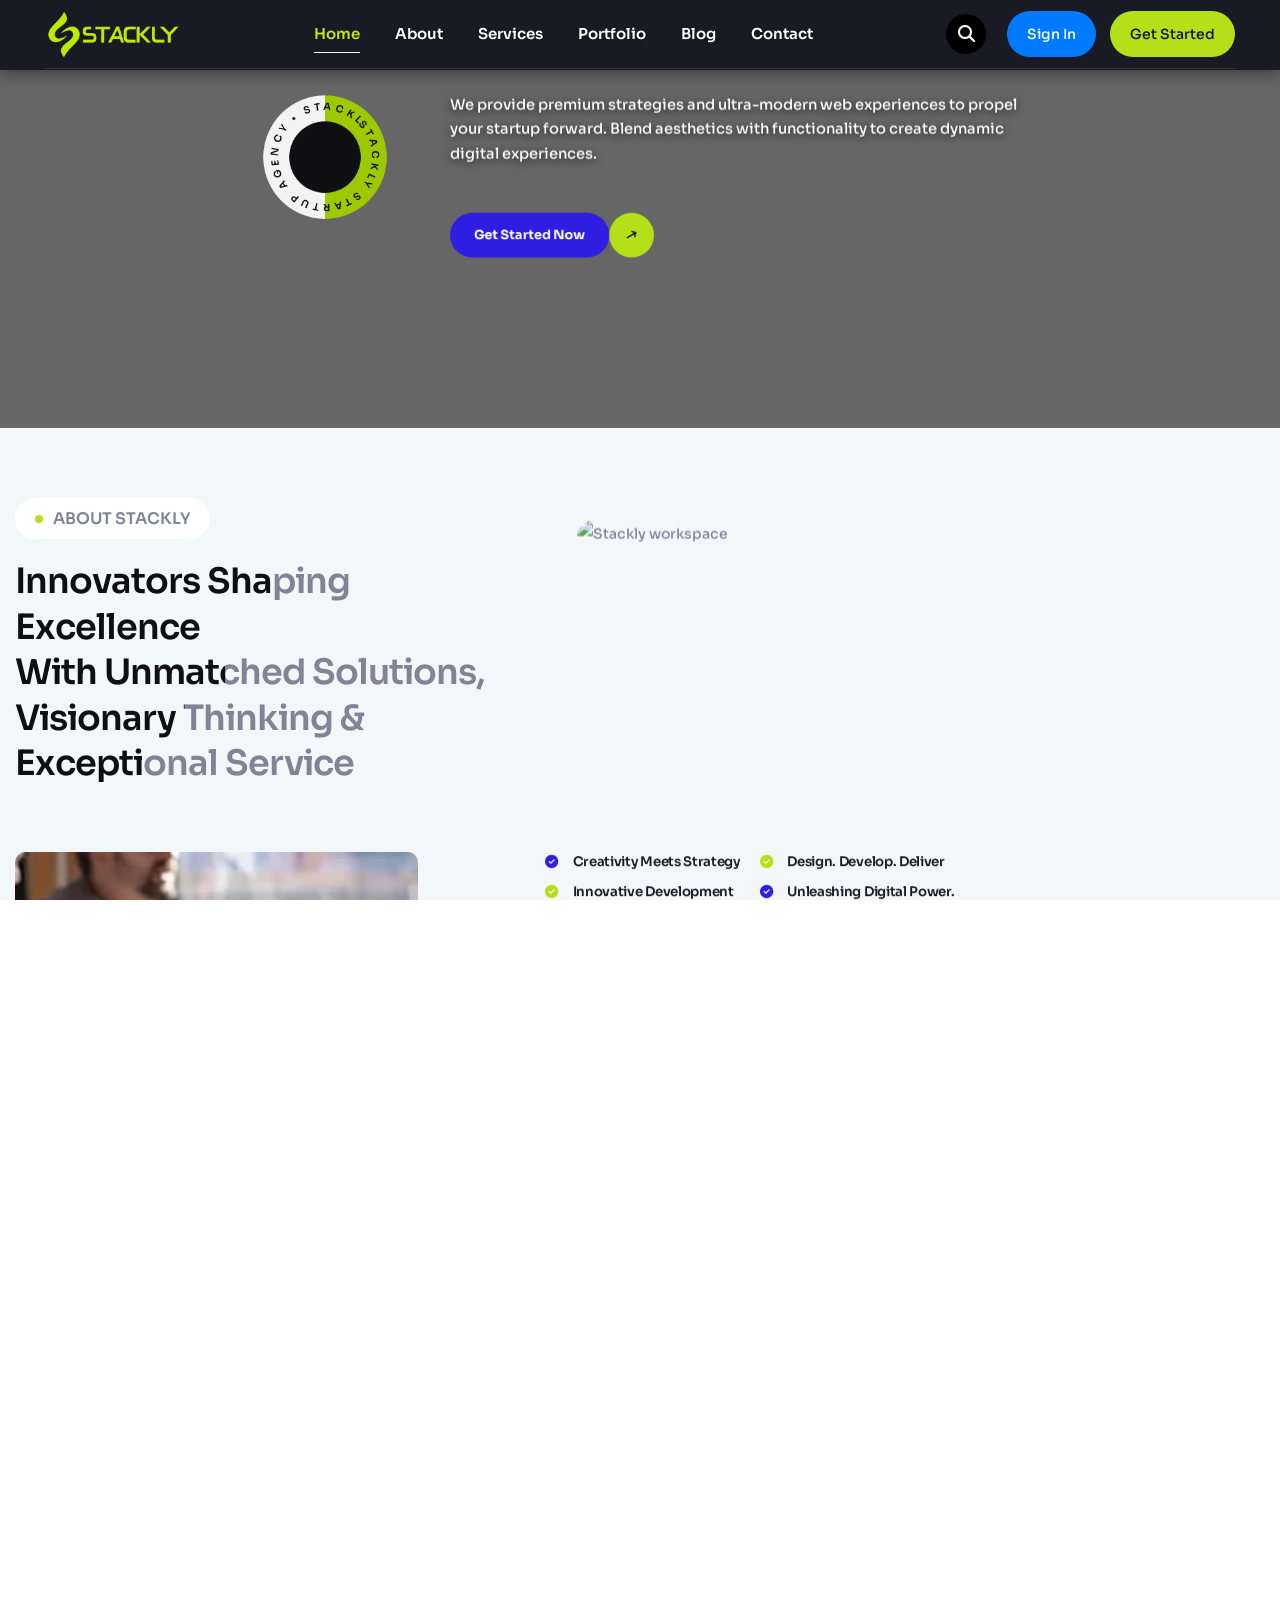
==== index.html @ 46a4029a "Add files via upload" ====
<!DOCTYPE html>
<html lang="en">

<head>
    <meta charset="utf-8" />
    <title>Stackly - Business Startup Agency</title>

    
    <link rel="shortcut icon" href="assets/top-logo.webp?v=2" type="image/x-icon" />
    <link rel="icon" href="assets/top-logo.webp?v=2" type="image/x-icon" />

    
    
    <meta http-equiv="X-UA-Compatible" content="IE=edge" />
    <meta name="viewport" content="width=device-width, initial-scale=1.0" />

    <style>
        .hero-section.hero-1 .bg-image {
            background-position: center;
        }

        .logo img,
        .sticky-header .logo img {
            max-height: 48px;
            filter: none;
        }
    </style>
    <link rel="stylesheet" href="https://cdnjs.cloudflare.com/ajax/libs/font-awesome/6.4.2/css/all.min.css" />
    <link rel="stylesheet" href="style.css?v=20260714d" />
</head>

<body>

    
    <div class="page-wrapper">
        
        <div id="custom-cursor-wrapper" class="tp-cursor">
            <div id="cursor-outer">
                <div id="cursorDot"></div>
            </div>
        </div>

        
        <div id="preloader" class="preloader stk-boot">
            <div class="stk-boot__stage">
                <div class="stk-boot__orbit stk-boot__orbit--a"></div>
                <div class="stk-boot__orbit stk-boot__orbit--b"></div>
                <div class="stk-boot__orbit stk-boot__orbit--c"></div>
                <div class="stk-boot__spark s1"></div>
                <div class="stk-boot__spark s2"></div>
                <div class="stk-boot__spark s3"></div>
                <div class="stk-boot__spark s4"></div>
                <div class="stk-boot__logo-wrap">
                    <img class="stk-boot__logo" src="assets/logo.webp" alt="Stackly" />
                </div>
                <p class="stk-boot__label">Loading experience</p>
                <div class="stk-boot__track"><span class="stk-boot__fill"></span></div>
            </div>
        </div>

        
        <div class="scroll-to-top scroll-to-target" data-target="html"><span class="fa fa-angle-up"></span></div>

        
        <header class="main-header header-style-one header-1">
            <div class="auto-container">
                <div class="header-lower">
                    <div class="main-box">
                        <div class="nav-outer">
                            <div class="logo-box">
                                <div class="logo">
                                    <a href="index.html" title="Stackly"><img src="assets/logo.webp?v=2" alt="Stackly" title="Stackly"></a>
                                </div>
                            </div>
                            <div class="outer-box">
                                <nav class="nav main-menu">
                                    <ul class="navigation">
                                        <li class="current"><a href="index.html">Home</a></li>
                                        <li><a href="about.html">About</a></li>
                                        <li><a href="services.html">Services</a></li>
                                        <li><a href="portfolio.html">Portfolio</a></li>
                                        <li><a href="blog.html">Blog</a></li>
                                        <li><a href="contact.html">Contact</a></li>

                                    </ul>
                                </nav>
                            </div>
                            <div class="nav-right d-flex align-items-center">
                                <button class="ui-btn search-btn me-4" style="background: transparent; border: none; font-size: 1.2rem; cursor: pointer; color: inherit;"><i class="fa-solid fa-magnifying-glass"></i></button>
                                <a href="signin.html" class="header-btn me-3 signin-btn">Sign In</a>
                                <a href="get-started.html" class="header-btn">Get Started</a>
                                <div class="mobile-nav-toggler d-flex d-xl-none style-2">
                                    <span></span><span></span><span></span>
                                </div>
                            </div>
                        </div>
                    </div>
                </div>
            </div>

            
            <div class="mobile-menu">
                <div class="menu-backdrop"></div>
                <nav class="menu-box">
                    <div class="upper-box">
                        <div class="nav-logo"><a href="index.html"><img src="assets/logo.webp?v=2" alt="Stackly" /></a></div>
                        <div class="close-btn"><i class="icon fa fa-times"></i></div>
                    </div>
                    <ul class="navigation clearfix"></ul>
                    <ul class="contact-list-one">
                        <li>
                            <div class="contact-info-box">
                                <i class="icon lnr-icon-phone-handset"></i>
                                <span class="title">Call Now</span>
                                <a href="tel:+919876543210">+91 98765 43210</a>
                            </div>
                        </li>
                        <li>
                            <div class="contact-info-box">
                                <span class="icon lnr-icon-envelope1"></span>
                                <span class="title">Send Email</span>
                                <a href="mailto:hello@stackly.agency">hello@stackly.agency</a>
                            </div>
                        </li>
                    </ul>
                    <ul class="social-links">
                        <li><a href="404.html"><i class="fab fa-twitter"></i></a></li>
                        <li><a href="404.html"><i class="fab fa-facebook-f"></i></a></li>
                        <li><a href="404.html"><i class="fab fa-instagram"></i></a></li>
                    </ul>
                </nav>
            </div>

            
            <div class="search-popup">
                <span class="search-back-drop"></span>
                <button class="close-search"><span class="fa fa-times"></span></button>
                <div class="search-inner">
                    <form method="get" action="404.html">
                        <div class="form-group">
                            <input type="search" name="search-field" value="" placeholder="Search..." required="" />
                            <button type="submit"><i class="fa fa-search"></i></button>
                        </div>
                    </form>
                </div>
            </div>

            
            <div class="sticky-header">
                <div class="auto-container">
                    <div class="inner-container">
                        <div class="logo">
                            <a href="index.html" title="Stackly"><img src="assets/logo.webp?v=2" alt="Stackly" title="Stackly"></a>
                        </div>
                        <div class="nav-outer">
                            <nav class="main-menu">
                                <div class="navbar-collapse show collapse clearfix">
                                    <ul class="navigation clearfix"></ul>
                                </div>
                            </nav>
                        </div>
                        <div class="nav-right d-flex align-items-center">
                            <div class="mobile-nav-toggler style-2 me-4">
                                <span></span><span></span><span></span>
                            </div>
                            <button class="ui-btn search-btn me-4 d-none d-lg-block" style="background: transparent; border: none; font-size: 1.2rem; cursor: pointer; color: inherit;"><i class="fa-solid fa-magnifying-glass"></i></button>
                            <a href="signin.html" class="header-btn me-3 signin-btn">Sign In</a>
                            <a href="get-started.html" class="header-btn">Get Started</a>
                        </div>
                    </div>
                </div>
            </div>
        </header>

        <div id="smooth-wrapper">
            <div id="smooth-content">

                
                <section class="hero-section hero-1" style="position: relative; z-index: 1; overflow: hidden;">
                    <video autoplay muted loop playsinline style="position: absolute; top: 0; left: 0; width: 100%; height: 100%; z-index: -2; object-fit: cover; object-position: top center;">
                        <source src="assets/hero bg.mp4" type="video/mp4">
                    </video>
                    <div class="bg-overlay" style="position: absolute; top: 0; left: 0; width: 100%; height: 100%; background: rgba(0, 0, 0, 0.6); z-index: -1;"></div>
                    <div class="social-link ks_fade_anim" data-delay=".3" data-fade-from="left">
                        <ul class="list">
                            <li><a href="404.html"><i class="fa-brands fa-x-twitter"></i></a></li>
                            <li><a href="404.html"><i class="fa-brands fa-facebook-f"></i></a></li>
                            <li><a href="404.html"><i class="fa-brands fa-instagram"></i></a></li>
                        </ul>
                    </div>
                    <div class="auto-container">
                        <div class="row">
                            <div class="col-xxl-12 col-12">
                                <div class="hero-content ks_fade_anim text-center" data-delay=".5">
                                    <h5 class="sub-title text-white" style="text-shadow: 0 2px 4px rgba(0,0,0,0.5);">Driving Startup Innovation</h5>
                                    <h1 class="title text-white" style="text-shadow: 0 2px 10px rgba(0,0,0,0.5);">
                                        Scale Your Business
                                        <span>
                                            <span class="color-1" style="color: #fff !important; text-shadow: 0 2px 10px rgba(0,0,0,0.5);"> Modern </span>
                                            Results
                                        </span>
                                    </h1>
                                </div>
                            </div>
                            <div class="col-12 mt-4 mt-lg-5">
                                <div class="inner-box d-flex justify-content-center align-items-center flex-column flex-md-row" style="gap: 30px;">
                                    <div class="circle-box ks_fade_anim" data-delay=".7" data-duration="1" data-fade-from="top" data-ease="bounce">
                                        <div class="highlight-arc"></div>
                                        <div class="circle-text">
                                            <svg viewBox="0 0 250 250">
                                                <defs>
                                                    <path id="circlePath" d="M125,125 m-95,0 a95,95 0 1,1 190,0 a95,95 0 1,1 -190,0" />
                                                </defs>
                                                <text>
                                                    <textPath xlink:href="#circlePath" startOffset="0%">STACKLY STARTUP AGENCY • STACKLY STARTUP AGENCY •</textPath>
                                                </text>
                                            </svg>
                                        </div>
                                        <div class="center-content">
                                            <img src="https://php.kodesolution.com/2025/%74%65%63%68%69%78-php/images/home-1/hero/clients.png" alt="">
                                        </div>
                                    </div>
                                    <div class="infu-box ks_fade_anim text-center text-md-start" data-delay=".7" data-fade-from="right" style="max-width: 600px;">
                                        <p class="text text-white" style="text-shadow: 0 2px 8px rgba(0,0,0,0.8); font-weight: 500; font-size: 1.05rem !important;">We provide premium strategies and ultra-modern web experiences to propel your startup forward. Blend aesthetics with functionality to create dynamic digital experiences.</p>
                                        <a class="theme-btn-main mt-5" href="get-started.html">
                                            <span class="theme-btn-arrow-left"> <i class="fa-solid fa-arrow-right-long"></i> </span>
                                            <span class="theme-btn">Get Started Now</span>
                                            <span class="theme-btn-arrow-right"> <i class="fa-solid fa-arrow-right-long"></i> </span>
                                        </a>
                                    </div>
                                </div>
                            </div>
                        </div>
                    </div>
                </section>

                
                <section class="about-wrapper about-1 about-home section-padding section-bg">
                    <div class="shape">
                    </div>
                    <div class="auto-container">
                        <div class="row align-items-center">
                            <div class="col-xl-5 col-lg-5 col-md-12 col-12">
                                <div class="section-title">
                                    <div class="sub-title">
                                        <div class="dot"></div>
                                        <span>About Stackly</span>
                                    </div>
                                    <h2 class="title text_invert">
                                        Innovators Shaping Excellence<br />
                                        with Unmatched Solutions,<br />
                                        Visionary Thinking & Exceptional Service
                                    </h2>
                                </div>
                            </div>
                            <div class="col-xl-7 col-lg-7 col-md-12 ks_fade_anim" data-delay=".2">
                                <div class="about-title-visual">
                                    <img src="https://images.unsplash.com/photo-1497366216548-37526070297c?auto=format&fit=crop&w=1200&q=80" alt="Stackly workspace" />
                                </div>
                            </div>
                        </div>
                        <div class="row">
                            <div class="col-xl-4 col-lg-4 col-md-12">
                                <div class="about-image ks_fade_anim" data-delay=".3" data-fade-from="left">
                                    <img src="assets/img_12.webp" alt="About Stackly" />
                                </div>
                            </div>
                            <div class="offset-xl-1 col-xl-7 col-lg-8 col-md-12">
                                <div class="about-content ks_fade_anim" data-delay=".3" data-fade-from="right">
                                    <div class="list">
                                        <ul>
                                            <li><i class="fa-solid fa-circle-check"></i>Creativity Meets Strategy</li>
                                            <li><i class="fa-solid fa-circle-check"></i>Innovative Development</li>
                                        </ul>
                                        <ul>
                                            <li><i class="fa-solid fa-circle-check"></i>Design. Develop. Deliver</li>
                                            <li><i class="fa-solid fa-circle-check"></i>Unleashing Digital Power.</li>
                                        </ul>
                                    </div>
                                    <p>At Stackly, we believe in the power of innovation. Our team of experts works tirelessly to deliver premium, state-of-the-art solutions that propel your startup forward.</p>
                                    <div class="bottom">
                                        <div class="info-box">
                                            <div class="experience count-box">
                                                <h3 class="num"><span class="count-text" data-speed="3000" data-stop="10"></span></h3>
                                                <p>Years Experiences</p>
                                            </div>
                                            <a class="theme-btn-main" href="about.html">
                                                <span class="theme-btn-arrow-left"> <i class="fa-solid fa-arrow-right-long"></i> </span>
                                                <span class="theme-btn">Discover More</span>
                                                <span class="theme-btn-arrow-right"> <i class="fa-solid fa-arrow-right-long"></i> </span>
                                            </a>
                                        </div>
                                        <div class="image-1">
                                            <img src="assets/img_8.webp" alt="" />
                                        </div>
                                    </div>
                                </div>
                            </div>
                        </div>
                    </div>
                </section>

                
                <section class="service-wrapper service-one section-padding">
                    <div class="shape">
                    </div>
                    <div class="auto-container">
                        <div class="service-one">
                            <div class="inner-box">
                                <div class="section-title">
                                    <div class="sub-title">
                                        <div class="dot"></div>
                                        <span>Service Area</span>
                                    </div>
                                    <h2 class="title text_invert">
                                        What we are Offering to <br />
                                        Our Potential Client
                                    </h2>
                                </div>
                                <div class="swiper service-slide">
                                    <div class="swiper-wrapper">
                                        <div class="swiper-slide">
                                            <div class="service-one">
                                                <div class="card-style">
                                                    <div class="head">
                                                        <div class="icon-2"><i class="fa-solid fa-handshake"></i></div>
                                                        <div class="num">01</div>
                                                    </div>
                                                    <h3 class="title">Startup <br /> Incubation</h3>
                                                    <ul class="list">
                                                        <li><i class="fa-solid fa-arrow-right-long"></i>Idea Validation</li>
                                                        <li><i class="fa-solid fa-arrow-right-long"></i>Market Research</li>
                                                        <li><i class="fa-solid fa-arrow-right-long"></i>Funding Strategy</li>
                                                    </ul>
                                                    <div class="icon-box">
                                                        <span class="icon"><i class="fa-solid fa-arrow-right-long"></i></span>
                                                        <a class="theme-btn-main style-2" href="services.html">
                                                            <span class="theme-btn-arrow-left theme-btn-arrow-small"><i class="fa-solid fa-arrow-right-long"></i></span>
                                                            <span class="theme-btn theme-btn-white theme-btn-small">View Details</span>
                                                            <span class="theme-btn-arrow-right theme-btn-white theme-btn-arrow-small"><i class="fa-solid fa-arrow-right-long"></i></span>
                                                        </a>
                                                    </div>
                                                </div>
                                            </div>
                                        </div>
                                        <div class="swiper-slide">
                                            <div class="service-one">
                                                <div class="card-style">
                                                    <div class="head">
                                                        <div class="icon-2"><i class="fa-solid fa-bullseye"></i></div>
                                                        <div class="num">02</div>
                                                    </div>
                                                    <h3 class="title">Digital <br /> Transformation</h3>
                                                    <ul class="list">
                                                        <li><i class="fa-solid fa-arrow-right-long"></i>Cloud Migration</li>
                                                        <li><i class="fa-solid fa-arrow-right-long"></i>Legacy Upgrade</li>
                                                        <li><i class="fa-solid fa-arrow-right-long"></i>Process Automation</li>
                                                    </ul>
                                                    <div class="icon-box">
                                                        <span class="icon"><i class="fa-solid fa-arrow-right-long"></i></span>
                                                        <a class="theme-btn-main style-2" href="services.html">
                                                            <span class="theme-btn-arrow-left theme-btn-arrow-small"><i class="fa-solid fa-arrow-right-long"></i></span>
                                                            <span class="theme-btn theme-btn-white theme-btn-small">View Details</span>
                                                            <span class="theme-btn-arrow-right theme-btn-white theme-btn-arrow-small"><i class="fa-solid fa-arrow-right-long"></i></span>
                                                        </a>
                                                    </div>
                                                </div>
                                            </div>
                                        </div>
                                        <div class="swiper-slide">
                                            <div class="service-one">
                                                <div class="card-style">
                                                    <div class="head">
                                                        <div class="icon-2"><i class="fa-solid fa-laptop-code"></i></div>
                                                        <div class="num">03</div>
                                                    </div>
                                                    <h3 class="title">Design & <br /> Development</h3>
                                                    <ul class="list">
                                                        <li><i class="fa-solid fa-arrow-right-long"></i>Innovative Builds</li>
                                                        <li><i class="fa-solid fa-arrow-right-long"></i>Vision Execution</li>
                                                        <li><i class="fa-solid fa-arrow-right-long"></i>Code & Concept</li>
                                                    </ul>
                                                    <div class="icon-box">
                                                        <span class="icon"><i class="fa-solid fa-arrow-right-long"></i></span>
                                                        <a class="theme-btn-main style-2" href="services.html">
                                                            <span class="theme-btn-arrow-left theme-btn-arrow-small"><i class="fa-solid fa-arrow-right-long"></i></span>
                                                            <span class="theme-btn theme-btn-white theme-btn-small">View Details</span>
                                                            <span class="theme-btn-arrow-right theme-btn-white theme-btn-arrow-small"><i class="fa-solid fa-arrow-right-long"></i></span>
                                                        </a>
                                                    </div>
                                                </div>
                                            </div>
                                        </div>
                                    </div>
                                </div>
                                <div class="array-button">
                                    <button class="array-prev"><i class="fas fa-long-arrow-left"></i></button>
                                    <button class="array-next"><i class="fas fa-long-arrow-right"></i></button>
                                </div>
                            </div>
                        </div>
                        <div class="service-one">
                            <div class="clint-style">
                                <h5 class="clint-text"><span>2k</span> Happy Clients of Our Services</h5>
                                <div class="avater">
                                    <img src="https://php.kodesolution.com/2025/%74%65%63%68%69%78-php/images/home-1/service/avater-01.png" alt="" />
                                    <div class="icon"><i class="fa-solid fa-plus"></i></div>
                                </div>
                            </div>
                        </div>
                    </div>
                </section>

                
                <section class="case-wrapper case-one section-padding">
                    <div class="auto-container">
                        <div class="section-title text-center">
                            <div class="sub-title">
                                <div class="dot"></div>
                                <span>Case Study</span>
                            </div>
                            <h2 class="title text_invert">
                                Our recently completed <br />
                                Latest projects
                            </h2>
                        </div>
                    </div>
                    <div class="case-one__slider-inner">
                        <div class="swiper case-slider">
                            <div class="swiper-wrapper">
                                <div class="swiper-slide">
                                    <div class="case-one__single-card">
                                        <div class="content">
                                            <div class="title-info">
                                                <p class="sub-title">SaaS Platform</p>
                                                <h3 class="title">Cloud Dashboard UI</h3>
                                            </div>
                                            <a href="portfolio.html" class="icon"><i class="fa-solid fa-arrow-right-long"></i></a>
                                        </div>
                                        <div class="image">
                                            <img src="assets/person-using-tablet.jpg" alt="" />
                                        </div>
                                    </div>
                                </div>
                                <div class="swiper-slide">
                                    <div class="case-one__single-card">
                                        <div class="content">
                                            <div class="title-info">
                                                <p class="sub-title">Fintech</p>
                                                <h3 class="title">Mobile Payment App</h3>
                                            </div>
                                            <a href="portfolio.html" class="icon"><i class="fa-solid fa-arrow-right-long"></i></a>
                                        </div>
                                        <div class="image">
                                            <img src="assets/lala-azizli-OFZUaeYKP3k-unsplash.webp" alt="" />
                                        </div>
                                    </div>
                                </div>
                                <div class="swiper-slide">
                                    <div class="case-one__single-card">
                                        <div class="content">
                                            <div class="title-info">
                                                <p class="sub-title">E-commerce</p>
                                                <h3 class="title">Online Store Platform</h3>
                                            </div>
                                            <a href="portfolio.html" class="icon"><i class="fa-solid fa-arrow-right-long"></i></a>
                                        </div>
                                        <div class="image">
                                            <img src="assets/austin-distel-mpN7xjKQ_Ns-unsplash.jpg" alt="" />
                                        </div>
                                    </div>
                                </div>
                                <div class="swiper-slide">
                                    <div class="case-one__single-card">
                                        <div class="content">
                                            <div class="title-info">
                                                <p class="sub-title">Marketing</p>
                                                <h3 class="title">Analytics Dashboard</h3>
                                            </div>
                                            <a href="portfolio.html" class="icon"><i class="fa-solid fa-arrow-right-long"></i></a>
                                        </div>
                                        <div class="image">
                                            <img src="assets/slidebean-jaOeFnmzfsw-unsplash.webp" alt="" />
                                        </div>
                                    </div>
                                </div>
                            </div>
                        </div>
                        <div class="swiper case-slider" dir="rtl">
                            <div class="swiper-wrapper">
                                <div class="swiper-slide active">
                                    <div class="case-one__single-card style-2 active">
                                        <div class="content">
                                            <div class="title-info">
                                                <p class="sub-title">Brand Identity</p>
                                                <h3 class="title">Corporate Redesign</h3>
                                            </div>
                                            <a href="portfolio.html" class="icon"><i class="fa-solid fa-arrow-right-long"></i></a>
                                        </div>
                                        <div class="image">
                                            <img src="assets/vitaly-gariev-WClprSdAIlU-unsplash.webp" alt="" />
                                        </div>
                                    </div>
                                </div>
                                <div class="swiper-slide">
                                    <div class="case-one__single-card style-2">
                                        <div class="content">
                                            <div class="title-info">
                                                <p class="sub-title">IoT</p>
                                                <h3 class="title">Smart Home Interface</h3>
                                            </div>
                                            <a href="portfolio.html" class="icon"><i class="fa-solid fa-arrow-right-long"></i></a>
                                        </div>
                                        <div class="image">
                                            <img src="assets/ant-rozetsky-HXOllTSwrpM-unsplash.jpg" alt="" />
                                        </div>
                                    </div>
                                </div>
                                <div class="swiper-slide">
                                    <div class="case-one__single-card style-2">
                                        <div class="content">
                                            <div class="title-info">
                                                <p class="sub-title">HealthTech</p>
                                                <h3 class="title">Fitness Tracker</h3>
                                            </div>
                                            <a href="portfolio.html" class="icon"><i class="fa-solid fa-arrow-right-long"></i></a>
                                        </div>
                                        <div class="image">
                                            <img src="assets/img-ext-13.webp" alt="" />
                                        </div>
                                    </div>
                                </div>
                                <div class="swiper-slide">
                                    <div class="case-one__single-card style-2">
                                        <div class="content">
                                            <div class="title-info">
                                                <p class="sub-title">EdTech</p>
                                                <h3 class="title">Learning Portal</h3>
                                            </div>
                                            <a href="portfolio.html" class="icon"><i class="fa-solid fa-arrow-right-long"></i></a>
                                        </div>
                                        <div class="image">
                                            <img src="assets/img-ext-33.webp" alt="" />
                                        </div>
                                    </div>
                                </div>
                            </div>
                        </div>
                    </div>
                </section>

                
                <section class="funfact-wrapper funfact-one funfact-compact section-tight">
                    <div class="auto-container">
                        <div class="row align-items-center g-4">
                            <div class="col-xl-6 col-lg-6 ks_fade_anim" data-delay=".3" data-fade-from="left">
                                <div class="section-title">
                                    <div class="sub-title">
                                        <div class="dot"></div>
                                        <span>Fun Facts</span>
                                    </div>
                                    <h2 class="title text_invert">
                                        Where Creativity <br />
                                        Transforms Ideas Into <br />
                                        Digital Experiences
                                    </h2>
                                    <p>We leverage cutting-edge technology and data-driven insights to launch startups to the next level.</p>
                                </div>
                                <div class="get-in-touch">Elevate Your Startup with Stackly <a href="contact.html">Get in Touch</a></div>
                            </div>
                            <div class="col-xl-6 col-lg-6">
                                <div class="funfact-one__items ks_fade_anim" data-delay=".3" data-fade-from="right">
                                    <div class="funfact-one__shape"></div>
                                    <div class="funfact-one__single-item count-box style-1">
                                        <div class="dot"></div>
                                        <h2 class="num"><span class="count-text" data-speed="3000" data-stop="99"></span>%</h2>
                                        <h5 class="tag">Satisfied Clients</h5>
                                    </div>
                                    <div class="funfact-one__items style-2">
                                        <div class="funfact-one__single-item count-box style-1">
                                            <div class="dot"></div>
                                            <h2 class="num"><span class="count-text" data-speed="3000" data-stop="150"></span>+</h2>
                                            <h5 class="tag">Projects completed</h5>
                                        </div>
                                        <div class="funfact-one__single-item count-box style-1">
                                            <div class="dot"></div>
                                            <h2 class="num"><span class="count-text" data-speed="3000" data-stop="24"></span>+</h2>
                                            <h5 class="tag">Team Member</h5>
                                        </div>
                                    </div>
                                </div>
                            </div>
                        </div>
                    </div>
                </section>

                
                <div class="marquee-wrapper marquee-one section-padding">
                    <div class="marquee-one__inner">
                        <div class="swiper marquee-slider">
                            <div class="swiper-wrapper slide-transtion">
                                <div class="swiper-slide">
                                    <div class="marquee-one__single-item">
                                        <img src="https://php.kodesolution.com/2025/%74%65%63%68%69%78-php/images/home-1/marquee-shape-01.png" alt="" />
                                        <span class="title">Startup Agency</span>
                                    </div>
                                </div>
                                <div class="swiper-slide">
                                    <div class="marquee-one__single-item">
                                        <img src="https://php.kodesolution.com/2025/%74%65%63%68%69%78-php/images/home-1/marquee-shape-01.png" alt="" />
                                        <span class="title">Digital Excellence</span>
                                    </div>
                                </div>
                                <div class="swiper-slide">
                                    <div class="marquee-one__single-item">
                                        <img src="https://php.kodesolution.com/2025/%74%65%63%68%69%78-php/images/home-1/marquee-shape-01.png" alt="" />
                                        <span class="title">Growth Marketing</span>
                                    </div>
                                </div>
                                <div class="swiper-slide">
                                    <div class="marquee-one__single-item">
                                        <img src="https://php.kodesolution.com/2025/%74%65%63%68%69%78-php/images/home-1/marquee-shape-01.png" alt="" />
                                        <span class="title">Web Development</span>
                                    </div>
                                </div>
                            </div>
                        </div>
                    </div>
                    <div class="marquee-one__inner style-2">
                        <div class="swiper marquee-slider" dir="rtl">
                            <div class="swiper-wrapper slide-transtion">
                                <div class="swiper-slide">
                                    <div class="marquee-one__single-item style-1">
                                        <img src="https://php.kodesolution.com/2025/%74%65%63%68%69%78-php/images/home-1/marquee-shape-02.png" alt="" />
                                        <span class="title">UI/UX Design</span>
                                    </div>
                                </div>
                                <div class="swiper-slide">
                                    <div class="marquee-one__single-item style-1">
                                        <img src="https://php.kodesolution.com/2025/%74%65%63%68%69%78-php/images/home-1/marquee-shape-02.png" alt="" />
                                        <span class="title">App Development</span>
                                    </div>
                                </div>
                                <div class="swiper-slide">
                                    <div class="marquee-one__single-item style-1">
                                        <img src="https://php.kodesolution.com/2025/%74%65%63%68%69%78-php/images/home-1/marquee-shape-02.png" alt="" />
                                        <span class="title">Cloud Architecture</span>
                                    </div>
                                </div>
                                <div class="swiper-slide">
                                    <div class="marquee-one__single-item style-1">
                                        <img src="https://php.kodesolution.com/2025/%74%65%63%68%69%78-php/images/home-1/marquee-shape-02.png" alt="" />
                                        <span class="title">SEO Strategy</span>
                                    </div>
                                </div>
                            </div>
                        </div>
                    </div>
                </div>

                <section class="stk-extra section-padding section-bg">
                    <div class="auto-container">
                        <div class="section-title text-center mb-4">
                            <div class="sub-title"><div class="dot"></div><span>Insights</span></div>
                            <h2 class="title">Why founders choose Stackly</h2>
                        </div>
                        <div class="stk-extra__grid">
                            <article class="stk-extra__card">
                                <img src="https://images.unsplash.com/photo-1556761175-b413da4baf72?auto=format&fit=crop&w=800&q=80" alt="" />
                                <div class="body"><h3>Partner, not vendor</h3><p>We sit with founders through discovery, build, and launch.</p></div>
                            </article>
                            <article class="stk-extra__card">
                                <img src="https://images.unsplash.com/photo-1542744173-8e2bd417e447?auto=format&fit=crop&w=800&q=80" alt="" />
                                <div class="body"><h3>Brand + product as one</h3><p>Identity and experience designed to work together from day one.</p></div>
                            </article>
                            <article class="stk-extra__card">
                                <img src="https://images.unsplash.com/photo-1522202176988-66273c2fd55f?auto=format&fit=crop&w=800&q=80" alt="" />
                                <div class="body"><h3>Built for momentum</h3><p>Clear roadmaps and squads that ship without the agency drag.</p></div>
                            </article>
                        </div>
                    </div>
                </section>

                
                <section class="team-wrapper team-one section-padding team-compact section-tight">
                    <div class="auto-container">
                        <div class="section-title text-center">
                            <div class="sub-title sub-title-white">
                                <div class="dot"></div>
                                <span>Our Team</span>
                            </div>
                            <h2 class="title text_invert">
                                Meet Our Experienced <br />
                                Team People
                            </h2>
                        </div>
                        <div class="row team-compact-row justify-content-center">
                            <div class="col-xl-3 col-lg-3 col-md-6 col-sm-6 col-12 ks_fade_anim" data-delay=".3">
                                <div class="team-one__single-card style-2 ">
                                    <div class="image"><img src="assets/team_arjun.png" alt="Arjun" /></div>
                                    <div class="content">
                                        <div class="social-link">
                                            <a href="404.html"><i class="fa-brands fa-x-twitter"></i></a>
                                            <a href="404.html"><i class="fa-brands fa-facebook-f"></i></a>
                                            <a href="404.html"><i class="fa-brands fa-instagram"></i></a>
                                        </div>
                                        <h4 class="name">Arjun</h4>
                                        <p class="tag">CEO & Founder</p>
                                    </div>
                                </div>
                            </div>
                            <div class="col-xl-3 col-lg-3 col-md-6 col-sm-6 col-12 ks_fade_anim" data-delay=".4">
                                <div class="team-one__single-card ">
                                    <div class="image"><img src="assets/team_priya.png" alt="Priya" /></div>
                                    <div class="content">
                                        <div class="social-link">
                                            <a href="404.html"><i class="fa-brands fa-x-twitter"></i></a>
                                            <a href="404.html"><i class="fa-brands fa-facebook-f"></i></a>
                                            <a href="404.html"><i class="fa-brands fa-instagram"></i></a>
                                        </div>
                                        <h4 class="name">Priya</h4>
                                        <p class="tag">Lead Designer</p>
                                    </div>
                                </div>
                            </div>
                            <div class="col-xl-3 col-lg-3 col-md-6 col-sm-6 col-12 ks_fade_anim" data-delay=".5">
                                <div class="team-one__single-card style-2 ">
                                    <div class="image"><img src="assets/team_sneha.png" alt="Sneha" /></div>
                                    <div class="content">
                                        <div class="social-link">
                                            <a href="404.html"><i class="fa-brands fa-x-twitter"></i></a>
                                            <a href="404.html"><i class="fa-brands fa-facebook-f"></i></a>
                                            <a href="404.html"><i class="fa-brands fa-instagram"></i></a>
                                        </div>
                                        <h4 class="name">Sneha</h4>
                                        <p class="tag">Tech Lead</p>
                                    </div>
                                </div>
                            </div>
                            <div class="col-xl-3 col-lg-3 col-md-6 col-sm-6 col-12 ks_fade_anim" data-delay=".6 ">
                                <div class="team-one__single-card">
                                    <div class="image"><img src="assets/team_vikram.png" alt="Vikram" /></div>
                                    <div class="content">
                                        <div class="social-link">
                                            <a href="404.html"><i class="fa-brands fa-x-twitter"></i></a>
                                            <a href="404.html"><i class="fa-brands fa-facebook-f"></i></a>
                                            <a href="404.html"><i class="fa-brands fa-instagram"></i></a>
                                        </div>
                                        <h4 class="name">Vikram</h4>
                                        <p class="tag">Marketing Head</p>
                                    </div>
                                </div>
                            </div>
                        </div>
                    </div>
                </section>

                
                <section class="pricing-wrapper pricing-one section-padding pricing-compact section-tight">
                    <div class="auto-container">
                        <div class="section-title text-center">
                            <div class="sub-title">
                                <div class="dot"></div>
                                <span>Our Pricing Plan</span>
                            </div>
                            <h2 class="title text_invert">
                                Select a plan according to <br />
                                your requirements
                            </h2>
                        </div>
                        <div class="row justify-content-center pricing-equal-row g-4">
                            <div class="col-xl-4 col-lg-4 col-md-6 d-flex ks_fade_anim" data-delay=".3">
                                <div class="pricing-one__single-card pricing-card-equal">
                                    <div class="shape">
                                        <img class="shape-1" src="https://php.kodesolution.com/2025/%74%65%63%68%69%78-php/images/home-1/pricing-shape-01.png" alt="" />
                                        <div class="shape-2"></div>
                                    </div>
                                    <div class="head">Starter Plan</div>
                                    <div class="price"><sup>$</sup><span>99</span>/ Monthly</div>
                                    <div class="discount">For Early Startups</div>
                                    <ul class="list">
                                        <li><i class="fa-solid fa-circle-check"></i>Basic Website Design</li>
                                        <li><i class="fa-solid fa-circle-check"></i>5 Pages Included</li>
                                        <li><i class="fa-solid fa-circle-check"></i>Standard Support</li>
                                        <li><i class="fa-solid fa-circle-check"></i>SEO Basics</li>
                                        <li class="is-muted"><i class="fa-solid fa-circle-check"></i>Custom Animations</li>
                                        <li class="is-muted"><i class="fa-solid fa-circle-check"></i>Priority Support</li>
                                    </ul>
                                    <div class="pricing-btn-wrap">
                                        <a class="theme-btn-main" href="get-started.html">
                                            <span class="theme-btn-arrow-left gray-arrow"><i class="fa-solid fa-arrow-right-long"></i></span>
                                            <span class="theme-btn theme-btn-light">Select Plan</span>
                                            <span class="theme-btn-arrow-right gray-arrow"><i class="fa-solid fa-arrow-right-long"></i></span>
                                        </a>
                                    </div>
                                </div>
                            </div>
                            <div class="col-xl-4 col-lg-4 col-md-6 d-flex ks_fade_anim" data-delay=".5">
                                <div class="pricing-one__single-card active pricing-card-equal">
                                    <div class="shape">
                                        <img class="shape-1" src="https://php.kodesolution.com/2025/%74%65%63%68%69%78-php/images/home-1/pricing-shape-01.png" alt="" />
                                        <div class="shape-2"></div>
                                    </div>
                                    <div class="head">Professional Plan</div>
                                    <div class="price"><sup>$</sup><span>299</span>/ Monthly</div>
                                    <div class="discount">Most Popular</div>
                                    <ul class="list">
                                        <li><i class="fa-solid fa-circle-check"></i>Premium 3D Website</li>
                                        <li><i class="fa-solid fa-circle-check"></i>15 Pages Included</li>
                                        <li><i class="fa-solid fa-circle-check"></i>Custom Animations</li>
                                        <li><i class="fa-solid fa-circle-check"></i>24/7 Priority Support</li>
                                        <li class="is-muted"><i class="fa-solid fa-circle-check"></i>Dedicated Team</li>
                                        <li class="is-muted"><i class="fa-solid fa-circle-check"></i>White-Label Options</li>
                                    </ul>
                                    <div class="pricing-btn-wrap">
                                        <a class="theme-btn-main" href="get-started.html">
                                            <span class="theme-btn-arrow-left gray-arrow"><i class="fa-solid fa-arrow-right-long"></i></span>
                                            <span class="theme-btn theme-btn-light">Select Plan</span>
                                            <span class="theme-btn-arrow-right gray-arrow"><i class="fa-solid fa-arrow-right-long"></i></span>
                                        </a>
                                    </div>
                                </div>
                            </div>
                            <div class="col-xl-4 col-lg-4 col-md-6 d-flex ks_fade_anim" data-delay=".7">
                                <div class="pricing-one__single-card pricing-card-equal">
                                    <div class="shape">
                                        <img class="shape-1" src="https://php.kodesolution.com/2025/%74%65%63%68%69%78-php/images/home-1/pricing-shape-01.png" alt="" />
                                        <div class="shape-2"></div>
                                    </div>
                                    <div class="head">Enterprise Plan</div>
                                    <div class="price"><sup>$</sup><span>599</span>/ Monthly</div>
                                    <div class="discount">Full Scale</div>
                                    <ul class="list">
                                        <li><i class="fa-solid fa-circle-check"></i>Unlimited Pages</li>
                                        <li><i class="fa-solid fa-circle-check"></i>Dedicated Team</li>
                                        <li><i class="fa-solid fa-circle-check"></i>Advanced Analytics</li>
                                        <li><i class="fa-solid fa-circle-check"></i>White-Label Options</li>
                                        <li><i class="fa-solid fa-circle-check"></i>Custom Animations</li>
                                        <li><i class="fa-solid fa-circle-check"></i>24/7 Priority Support</li>
                                    </ul>
                                    <div class="pricing-btn-wrap">
                                        <a class="theme-btn-main" href="get-started.html">
                                            <span class="theme-btn-arrow-left gray-arrow"><i class="fa-solid fa-arrow-right-long"></i></span>
                                            <span class="theme-btn theme-btn-light">Select Plan</span>
                                            <span class="theme-btn-arrow-right gray-arrow"><i class="fa-solid fa-arrow-right-long"></i></span>
                                        </a>
                                    </div>
                                </div>
                            </div>
                        </div>
                    </div>
                </section>

                <section class="stk-extra section-padding">
                    <div class="auto-container">
                        <div class="stk-banner" style="background-image:url(https://images.unsplash.com/photo-1497366811353-6870744d04b2?auto=format&fit=crop&w=1600&q=80);">
                            <div class="inner">
                                <h2>Let’s build your next chapter</h2>
                                <p>Book a discovery call and get a clear plan for design, product, and growth.</p>
                                <a class="theme-btn-main" href="get-started.html">
                                    <span class="theme-btn-arrow-left"><i class="fa-solid fa-arrow-right-long"></i></span>
                                    <span class="theme-btn">Get Started</span>
                                    <span class="theme-btn-arrow-right"><i class="fa-solid fa-arrow-right-long"></i></span>
                                </a>
                            </div>
                        </div>
                    </div>
                </section>

                <footer class="footer-wrapper footer-one section-bg-2 footer-stackly">
                    <div class="footer-one__bg-image bg-cover" style="background-image: url(https://php.kodesolution.com/2025/%74%65%63%68%69%78-php/images/home-1/footer/footer-bg.png);"></div>
                    <div class="shape">
                        <img class="shape-1" src="https://php.kodesolution.com/2025/%74%65%63%68%69%78-php/images/home-1/footer/shape\ 01.png" alt="" />
                        <img class="shape-2" src="https://php.kodesolution.com/2025/%74%65%63%68%69%78-php/images/home-1/footer/shape\ 02.png" alt="" />
                    </div>
                    <div class="footer-subscribe-bar">
                        <div class="auto-container">
                            <div class="footer-subscribe-inner">
                                <div class="footer-subscribe-text">
                                    <h4>Subscribe to Stackly Updates</h4>
                                    <p>Get product releases, SLA notices, and cloud engineering guides in your inbox.</p>
                                </div>
                                <div class="footer-subscribe-form">
                                    <input type="email" placeholder="Enter your email..." />
                                    <button type="button">Subscribe</button>
                                </div>
                            </div>
                        </div>
                    </div>
                    <div class="auto-container">
                        <div class="footer-one__widget-inner">
                            <div class="row footer-equal-row g-4">
                                <div class="col-xl-3 col-lg-3 col-md-6 col-sm-6">
                                    <div class="footer-one__logo">
                                        <div class="logo mb-3">
                                            <img src="assets/logo.webp?v=2" alt="Stackly" />
                                        </div>
                                        <p>Ultimate SaaS Cloud and Dedicated Cluster Platform engineered for high-availability performance. Join 10,000+ developers scaling their infrastructure with us.</p>
                                        <div class="footer-social-icon">
                                            <a href="404.html"><i class="fa-brands fa-x-twitter"></i></a>
                                            <a href="404.html"><i class="fa-brands fa-linkedin-in"></i></a>
                                            <a href="404.html"><i class="fa-brands fa-github"></i></a>
                                        </div>
                                    </div>
                                </div>
                                <div class="col-xl-3 col-lg-3 col-md-6 col-sm-6">
                                    <div class="footer-widget">
                                        <div class="widget-title">
                                            <h5 class="title">Platform</h5>
                                        </div>
                                        <ul class="usefull-link">
                                            <li><a href="services.html">Core Features</a></li>
                                            <li><a href="services.html">SaaS Solutions</a></li>
                                            <li><a href="services.html">Security Shield</a></li>
                                            <li><a href="services.html">API Reference</a></li>
                                            <li><a href="services.html">Global Network</a></li>
                                            <li><a href="get-started.html">Pricing Plans</a></li>
                                        </ul>
                                    </div>
                                </div>
                                <div class="col-xl-3 col-lg-3 col-md-6 col-sm-6">
                                    <div class="footer-widget">
                                        <div class="widget-title">
                                            <h5 class="title">Quick Links</h5>
                                        </div>
                                        <ul class="usefull-link">
                                            <li><a href="index.html">Home</a></li>
                                            <li><a href="about.html">About Us</a></li>
                                            <li><a href="services.html">Services</a></li>
                                            <li><a href="portfolio.html">Portfolio</a></li>
                                            <li><a href="blog.html">Blog</a></li>
                                            <li><a href="contact.html">Contact</a></li>
                                        </ul>
                                    </div>
                                </div>
                                <div class="col-xl-3 col-lg-3 col-md-6 col-sm-6">
                                    <div class="footer-widget">
                                        <div class="widget-title">
                                            <h5 class="title">Salem HQ Node</h5>
                                        </div>
                                        <ul class="usefull-link footer-contact-list">
                                            <li><i class="fa-solid fa-location-dot"></i> MMR Complex, Chinna Thirupathi, Salem, TN 636008</li>
                                            <li><i class="fa-solid fa-phone"></i> +91 (0) 427 492 849</li>
                                            <li><i class="fa-solid fa-envelope"></i> support@stacklycloud.com</li>
                                            <li><i class="fa-solid fa-clock"></i> Mon - Fri: 9:00 AM - 6:00 PM</li>
                                        </ul>
                                    </div>
                                </div>
                            </div>
                        </div>
                    </div>
                    <div class="footer-bottom">
                        <div class="auto-container">
                            <div class="content">
                                <p>© 2026 Stackly Labs. All rights reserved.</p>
                                <ul class="list d-flex align-items-center">
                                    <li><a href="404.html">Privacy Policy</a></li>
                                    <li><a href="404.html">Terms of Service</a></li>
                                    <li><a href="404.html">SLA Commitment</a></li>
                                </ul>
                            </div>
                        </div>
                    </div>
                </footer>

            </div>
        </div>
        

        
        <script src="scripts.js?v=20260713c"></script>
    </body>

</html>
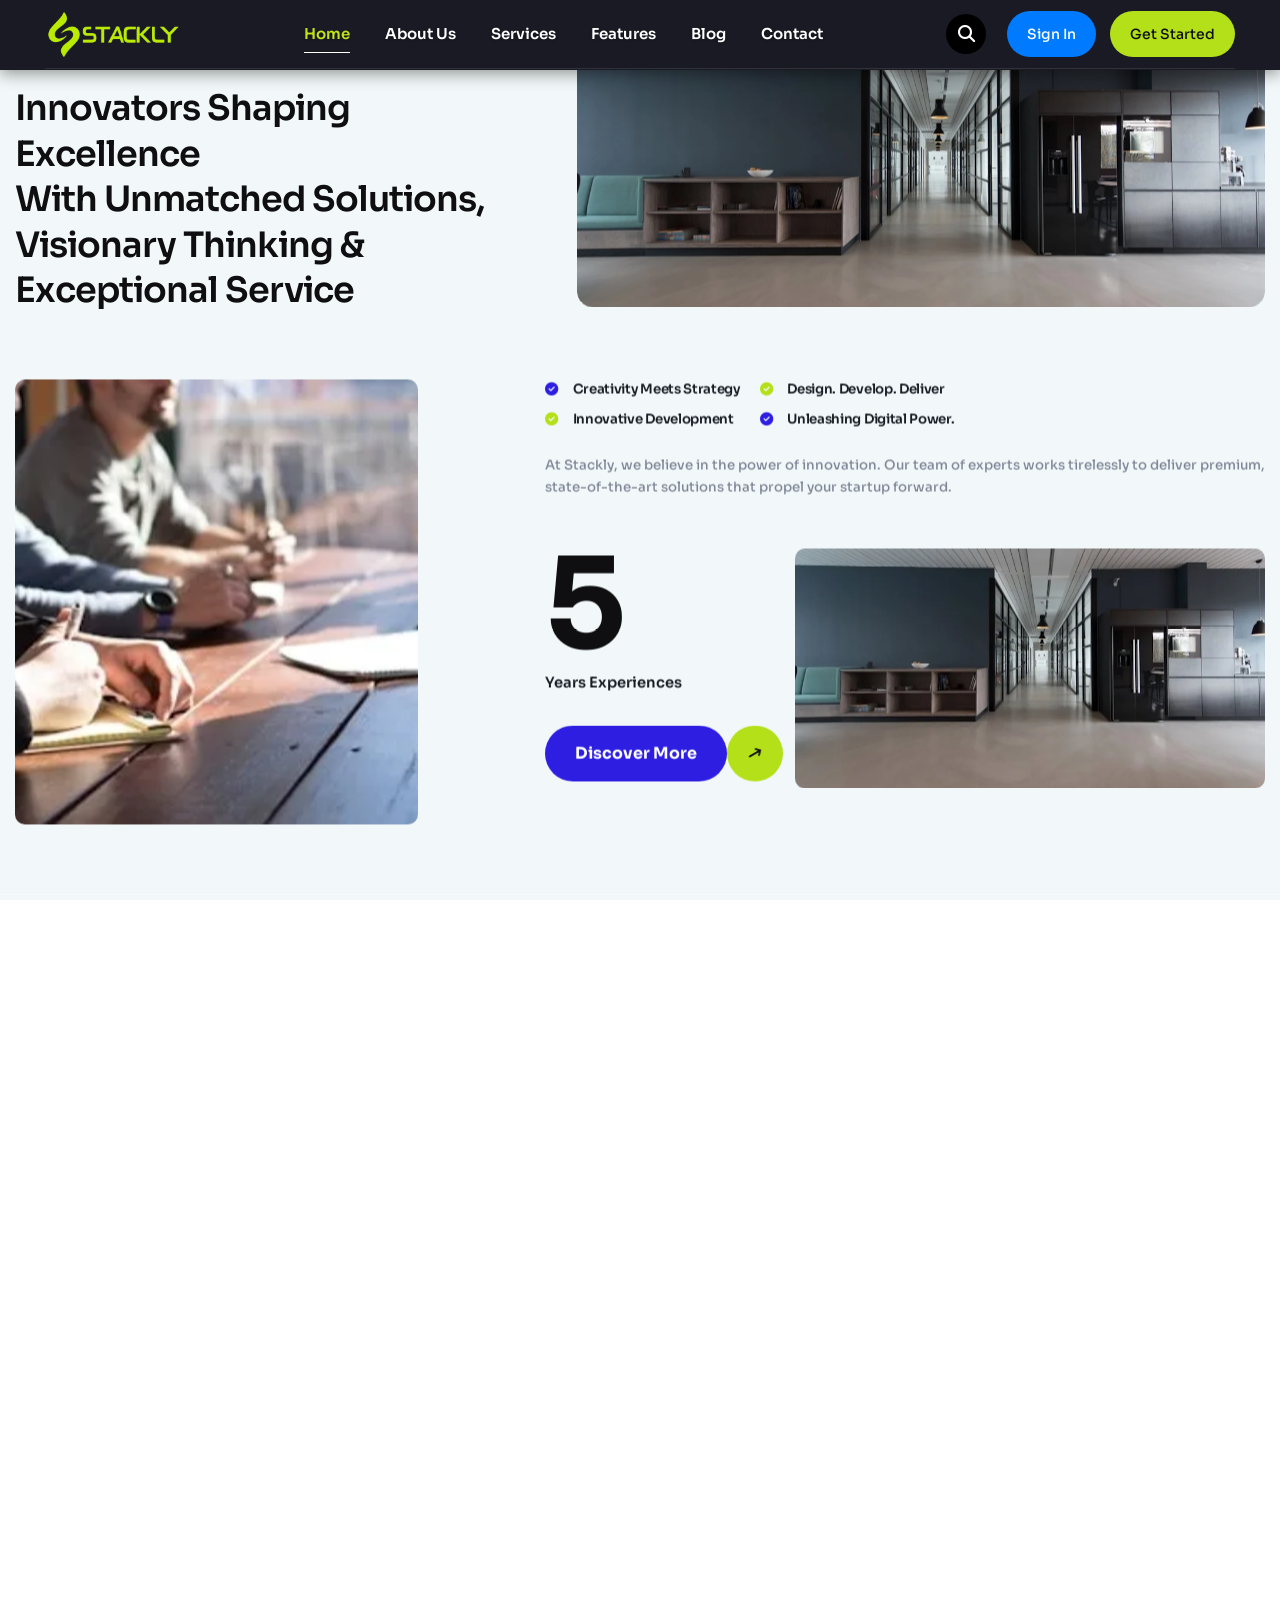
==== commit 144783cf: "Add files via upload" ====
--- a/index.html
+++ b/index.html
@@ -1,974 +1,1049 @@
-<!DOCTYPE html>
-<html lang="en">
-
-<head>
-    <meta charset="utf-8" />
-    <title>Stackly - Business Startup Agency</title>
-
-    
-    <link rel="shortcut icon" href="assets/top-logo.webp?v=2" type="image/x-icon" />
-    <link rel="icon" href="assets/top-logo.webp?v=2" type="image/x-icon" />
-
-    
-    
-    <meta http-equiv="X-UA-Compatible" content="IE=edge" />
-    <meta name="viewport" content="width=device-width, initial-scale=1.0" />
-
-    <style>
-        .hero-section.hero-1 .bg-image {
-            background-position: center;
-        }
-
-        .logo img,
-        .sticky-header .logo img {
-            max-height: 48px;
-            filter: none;
-        }
-    </style>
-    <link rel="stylesheet" href="https://cdnjs.cloudflare.com/ajax/libs/font-awesome/6.4.2/css/all.min.css" />
-    <link rel="stylesheet" href="style.css?v=20260714d" />
-</head>
-
-<body>
-
-    
-    <div class="page-wrapper">
-        
-        <div id="custom-cursor-wrapper" class="tp-cursor">
-            <div id="cursor-outer">
-                <div id="cursorDot"></div>
-            </div>
-        </div>
-
-        
-        <div id="preloader" class="preloader stk-boot">
-            <div class="stk-boot__stage">
-                <div class="stk-boot__orbit stk-boot__orbit--a"></div>
-                <div class="stk-boot__orbit stk-boot__orbit--b"></div>
-                <div class="stk-boot__orbit stk-boot__orbit--c"></div>
-                <div class="stk-boot__spark s1"></div>
-                <div class="stk-boot__spark s2"></div>
-                <div class="stk-boot__spark s3"></div>
-                <div class="stk-boot__spark s4"></div>
-                <div class="stk-boot__logo-wrap">
-                    <img class="stk-boot__logo" src="assets/logo.webp" alt="Stackly" />
-                </div>
-                <p class="stk-boot__label">Loading experience</p>
-                <div class="stk-boot__track"><span class="stk-boot__fill"></span></div>
-            </div>
-        </div>
-
-        
-        <div class="scroll-to-top scroll-to-target" data-target="html"><span class="fa fa-angle-up"></span></div>
-
-        
-        <header class="main-header header-style-one header-1">
-            <div class="auto-container">
-                <div class="header-lower">
-                    <div class="main-box">
-                        <div class="nav-outer">
-                            <div class="logo-box">
-                                <div class="logo">
-                                    <a href="index.html" title="Stackly"><img src="assets/logo.webp?v=2" alt="Stackly" title="Stackly"></a>
-                                </div>
-                            </div>
-                            <div class="outer-box">
-                                <nav class="nav main-menu">
-                                    <ul class="navigation">
-                                        <li class="current"><a href="index.html">Home</a></li>
-                                        <li><a href="about.html">About</a></li>
-                                        <li><a href="services.html">Services</a></li>
-                                        <li><a href="portfolio.html">Portfolio</a></li>
-                                        <li><a href="blog.html">Blog</a></li>
-                                        <li><a href="contact.html">Contact</a></li>
-
-                                    </ul>
-                                </nav>
-                            </div>
-                            <div class="nav-right d-flex align-items-center">
-                                <button class="ui-btn search-btn me-4" style="background: transparent; border: none; font-size: 1.2rem; cursor: pointer; color: inherit;"><i class="fa-solid fa-magnifying-glass"></i></button>
-                                <a href="signin.html" class="header-btn me-3 signin-btn">Sign In</a>
-                                <a href="get-started.html" class="header-btn">Get Started</a>
-                                <div class="mobile-nav-toggler d-flex d-xl-none style-2">
-                                    <span></span><span></span><span></span>
-                                </div>
-                            </div>
-                        </div>
-                    </div>
-                </div>
-            </div>
-
-            
-            <div class="mobile-menu">
-                <div class="menu-backdrop"></div>
-                <nav class="menu-box">
-                    <div class="upper-box">
-                        <div class="nav-logo"><a href="index.html"><img src="assets/logo.webp?v=2" alt="Stackly" /></a></div>
-                        <div class="close-btn"><i class="icon fa fa-times"></i></div>
-                    </div>
-                    <ul class="navigation clearfix"></ul>
-                    <ul class="contact-list-one">
-                        <li>
-                            <div class="contact-info-box">
-                                <i class="icon lnr-icon-phone-handset"></i>
-                                <span class="title">Call Now</span>
-                                <a href="tel:+919876543210">+91 98765 43210</a>
-                            </div>
-                        </li>
-                        <li>
-                            <div class="contact-info-box">
-                                <span class="icon lnr-icon-envelope1"></span>
-                                <span class="title">Send Email</span>
-                                <a href="mailto:hello@stackly.agency">hello@stackly.agency</a>
-                            </div>
-                        </li>
-                    </ul>
-                    <ul class="social-links">
-                        <li><a href="404.html"><i class="fab fa-twitter"></i></a></li>
-                        <li><a href="404.html"><i class="fab fa-facebook-f"></i></a></li>
-                        <li><a href="404.html"><i class="fab fa-instagram"></i></a></li>
-                    </ul>
-                </nav>
-            </div>
-
-            
-            <div class="search-popup">
-                <span class="search-back-drop"></span>
-                <button class="close-search"><span class="fa fa-times"></span></button>
-                <div class="search-inner">
-                    <form method="get" action="404.html">
-                        <div class="form-group">
-                            <input type="search" name="search-field" value="" placeholder="Search..." required="" />
-                            <button type="submit"><i class="fa fa-search"></i></button>
-                        </div>
-                    </form>
-                </div>
-            </div>
-
-            
-            <div class="sticky-header">
-                <div class="auto-container">
-                    <div class="inner-container">
-                        <div class="logo">
-                            <a href="index.html" title="Stackly"><img src="assets/logo.webp?v=2" alt="Stackly" title="Stackly"></a>
-                        </div>
-                        <div class="nav-outer">
-                            <nav class="main-menu">
-                                <div class="navbar-collapse show collapse clearfix">
-                                    <ul class="navigation clearfix"></ul>
-                                </div>
-                            </nav>
-                        </div>
-                        <div class="nav-right d-flex align-items-center">
-                            <div class="mobile-nav-toggler style-2 me-4">
-                                <span></span><span></span><span></span>
-                            </div>
-                            <button class="ui-btn search-btn me-4 d-none d-lg-block" style="background: transparent; border: none; font-size: 1.2rem; cursor: pointer; color: inherit;"><i class="fa-solid fa-magnifying-glass"></i></button>
-                            <a href="signin.html" class="header-btn me-3 signin-btn">Sign In</a>
-                            <a href="get-started.html" class="header-btn">Get Started</a>
-                        </div>
-                    </div>
-                </div>
-            </div>
-        </header>
-
-        <div id="smooth-wrapper">
-            <div id="smooth-content">
-
-                
-                <section class="hero-section hero-1" style="position: relative; z-index: 1; overflow: hidden;">
-                    <video autoplay muted loop playsinline style="position: absolute; top: 0; left: 0; width: 100%; height: 100%; z-index: -2; object-fit: cover; object-position: top center;">
-                        <source src="assets/hero bg.mp4" type="video/mp4">
-                    </video>
-                    <div class="bg-overlay" style="position: absolute; top: 0; left: 0; width: 100%; height: 100%; background: rgba(0, 0, 0, 0.6); z-index: -1;"></div>
-                    <div class="social-link ks_fade_anim" data-delay=".3" data-fade-from="left">
-                        <ul class="list">
-                            <li><a href="404.html"><i class="fa-brands fa-x-twitter"></i></a></li>
-                            <li><a href="404.html"><i class="fa-brands fa-facebook-f"></i></a></li>
-                            <li><a href="404.html"><i class="fa-brands fa-instagram"></i></a></li>
-                        </ul>
-                    </div>
-                    <div class="auto-container">
-                        <div class="row">
-                            <div class="col-xxl-12 col-12">
-                                <div class="hero-content ks_fade_anim text-center" data-delay=".5">
-                                    <h5 class="sub-title text-white" style="text-shadow: 0 2px 4px rgba(0,0,0,0.5);">Driving Startup Innovation</h5>
-                                    <h1 class="title text-white" style="text-shadow: 0 2px 10px rgba(0,0,0,0.5);">
-                                        Scale Your Business
-                                        <span>
-                                            <span class="color-1" style="color: #fff !important; text-shadow: 0 2px 10px rgba(0,0,0,0.5);"> Modern </span>
-                                            Results
-                                        </span>
-                                    </h1>
-                                </div>
-                            </div>
-                            <div class="col-12 mt-4 mt-lg-5">
-                                <div class="inner-box d-flex justify-content-center align-items-center flex-column flex-md-row" style="gap: 30px;">
-                                    <div class="circle-box ks_fade_anim" data-delay=".7" data-duration="1" data-fade-from="top" data-ease="bounce">
-                                        <div class="highlight-arc"></div>
-                                        <div class="circle-text">
-                                            <svg viewBox="0 0 250 250">
-                                                <defs>
-                                                    <path id="circlePath" d="M125,125 m-95,0 a95,95 0 1,1 190,0 a95,95 0 1,1 -190,0" />
-                                                </defs>
-                                                <text>
-                                                    <textPath xlink:href="#circlePath" startOffset="0%">STACKLY STARTUP AGENCY • STACKLY STARTUP AGENCY •</textPath>
-                                                </text>
-                                            </svg>
-                                        </div>
-                                        <div class="center-content">
-                                            <img src="https://php.kodesolution.com/2025/%74%65%63%68%69%78-php/images/home-1/hero/clients.png" alt="">
-                                        </div>
-                                    </div>
-                                    <div class="infu-box ks_fade_anim text-center text-md-start" data-delay=".7" data-fade-from="right" style="max-width: 600px;">
-                                        <p class="text text-white" style="text-shadow: 0 2px 8px rgba(0,0,0,0.8); font-weight: 500; font-size: 1.05rem !important;">We provide premium strategies and ultra-modern web experiences to propel your startup forward. Blend aesthetics with functionality to create dynamic digital experiences.</p>
-                                        <a class="theme-btn-main mt-5" href="get-started.html">
-                                            <span class="theme-btn-arrow-left"> <i class="fa-solid fa-arrow-right-long"></i> </span>
-                                            <span class="theme-btn">Get Started Now</span>
-                                            <span class="theme-btn-arrow-right"> <i class="fa-solid fa-arrow-right-long"></i> </span>
-                                        </a>
-                                    </div>
-                                </div>
-                            </div>
-                        </div>
-                    </div>
-                </section>
-
-                
-                <section class="about-wrapper about-1 about-home section-padding section-bg">
-                    <div class="shape">
-                    </div>
-                    <div class="auto-container">
-                        <div class="row align-items-center">
-                            <div class="col-xl-5 col-lg-5 col-md-12 col-12">
-                                <div class="section-title">
-                                    <div class="sub-title">
-                                        <div class="dot"></div>
-                                        <span>About Stackly</span>
-                                    </div>
-                                    <h2 class="title text_invert">
-                                        Innovators Shaping Excellence<br />
-                                        with Unmatched Solutions,<br />
-                                        Visionary Thinking & Exceptional Service
-                                    </h2>
-                                </div>
-                            </div>
-                            <div class="col-xl-7 col-lg-7 col-md-12 ks_fade_anim" data-delay=".2">
-                                <div class="about-title-visual">
-                                    <img src="https://images.unsplash.com/photo-1497366216548-37526070297c?auto=format&fit=crop&w=1200&q=80" alt="Stackly workspace" />
-                                </div>
-                            </div>
-                        </div>
-                        <div class="row">
-                            <div class="col-xl-4 col-lg-4 col-md-12">
-                                <div class="about-image ks_fade_anim" data-delay=".3" data-fade-from="left">
-                                    <img src="assets/img_12.webp" alt="About Stackly" />
-                                </div>
-                            </div>
-                            <div class="offset-xl-1 col-xl-7 col-lg-8 col-md-12">
-                                <div class="about-content ks_fade_anim" data-delay=".3" data-fade-from="right">
-                                    <div class="list">
-                                        <ul>
-                                            <li><i class="fa-solid fa-circle-check"></i>Creativity Meets Strategy</li>
-                                            <li><i class="fa-solid fa-circle-check"></i>Innovative Development</li>
-                                        </ul>
-                                        <ul>
-                                            <li><i class="fa-solid fa-circle-check"></i>Design. Develop. Deliver</li>
-                                            <li><i class="fa-solid fa-circle-check"></i>Unleashing Digital Power.</li>
-                                        </ul>
-                                    </div>
-                                    <p>At Stackly, we believe in the power of innovation. Our team of experts works tirelessly to deliver premium, state-of-the-art solutions that propel your startup forward.</p>
-                                    <div class="bottom">
-                                        <div class="info-box">
-                                            <div class="experience count-box">
-                                                <h3 class="num"><span class="count-text" data-speed="3000" data-stop="10"></span></h3>
-                                                <p>Years Experiences</p>
-                                            </div>
-                                            <a class="theme-btn-main" href="about.html">
-                                                <span class="theme-btn-arrow-left"> <i class="fa-solid fa-arrow-right-long"></i> </span>
-                                                <span class="theme-btn">Discover More</span>
-                                                <span class="theme-btn-arrow-right"> <i class="fa-solid fa-arrow-right-long"></i> </span>
-                                            </a>
-                                        </div>
-                                        <div class="image-1">
-                                            <img src="assets/img_8.webp" alt="" />
-                                        </div>
-                                    </div>
-                                </div>
-                            </div>
-                        </div>
-                    </div>
-                </section>
-
-                
-                <section class="service-wrapper service-one section-padding">
-                    <div class="shape">
-                    </div>
-                    <div class="auto-container">
-                        <div class="service-one">
-                            <div class="inner-box">
-                                <div class="section-title">
-                                    <div class="sub-title">
-                                        <div class="dot"></div>
-                                        <span>Service Area</span>
-                                    </div>
-                                    <h2 class="title text_invert">
-                                        What we are Offering to <br />
-                                        Our Potential Client
-                                    </h2>
-                                </div>
-                                <div class="swiper service-slide">
-                                    <div class="swiper-wrapper">
-                                        <div class="swiper-slide">
-                                            <div class="service-one">
-                                                <div class="card-style">
-                                                    <div class="head">
-                                                        <div class="icon-2"><i class="fa-solid fa-handshake"></i></div>
-                                                        <div class="num">01</div>
-                                                    </div>
-                                                    <h3 class="title">Startup <br /> Incubation</h3>
-                                                    <ul class="list">
-                                                        <li><i class="fa-solid fa-arrow-right-long"></i>Idea Validation</li>
-                                                        <li><i class="fa-solid fa-arrow-right-long"></i>Market Research</li>
-                                                        <li><i class="fa-solid fa-arrow-right-long"></i>Funding Strategy</li>
-                                                    </ul>
-                                                    <div class="icon-box">
-                                                        <span class="icon"><i class="fa-solid fa-arrow-right-long"></i></span>
-                                                        <a class="theme-btn-main style-2" href="services.html">
-                                                            <span class="theme-btn-arrow-left theme-btn-arrow-small"><i class="fa-solid fa-arrow-right-long"></i></span>
-                                                            <span class="theme-btn theme-btn-white theme-btn-small">View Details</span>
-                                                            <span class="theme-btn-arrow-right theme-btn-white theme-btn-arrow-small"><i class="fa-solid fa-arrow-right-long"></i></span>
-                                                        </a>
-                                                    </div>
-                                                </div>
-                                            </div>
-                                        </div>
-                                        <div class="swiper-slide">
-                                            <div class="service-one">
-                                                <div class="card-style">
-                                                    <div class="head">
-                                                        <div class="icon-2"><i class="fa-solid fa-bullseye"></i></div>
-                                                        <div class="num">02</div>
-                                                    </div>
-                                                    <h3 class="title">Digital <br /> Transformation</h3>
-                                                    <ul class="list">
-                                                        <li><i class="fa-solid fa-arrow-right-long"></i>Cloud Migration</li>
-                                                        <li><i class="fa-solid fa-arrow-right-long"></i>Legacy Upgrade</li>
-                                                        <li><i class="fa-solid fa-arrow-right-long"></i>Process Automation</li>
-                                                    </ul>
-                                                    <div class="icon-box">
-                                                        <span class="icon"><i class="fa-solid fa-arrow-right-long"></i></span>
-                                                        <a class="theme-btn-main style-2" href="services.html">
-                                                            <span class="theme-btn-arrow-left theme-btn-arrow-small"><i class="fa-solid fa-arrow-right-long"></i></span>
-                                                            <span class="theme-btn theme-btn-white theme-btn-small">View Details</span>
-                                                            <span class="theme-btn-arrow-right theme-btn-white theme-btn-arrow-small"><i class="fa-solid fa-arrow-right-long"></i></span>
-                                                        </a>
-                                                    </div>
-                                                </div>
-                                            </div>
-                                        </div>
-                                        <div class="swiper-slide">
-                                            <div class="service-one">
-                                                <div class="card-style">
-                                                    <div class="head">
-                                                        <div class="icon-2"><i class="fa-solid fa-laptop-code"></i></div>
-                                                        <div class="num">03</div>
-                                                    </div>
-                                                    <h3 class="title">Design & <br /> Development</h3>
-                                                    <ul class="list">
-                                                        <li><i class="fa-solid fa-arrow-right-long"></i>Innovative Builds</li>
-                                                        <li><i class="fa-solid fa-arrow-right-long"></i>Vision Execution</li>
-                                                        <li><i class="fa-solid fa-arrow-right-long"></i>Code & Concept</li>
-                                                    </ul>
-                                                    <div class="icon-box">
-                                                        <span class="icon"><i class="fa-solid fa-arrow-right-long"></i></span>
-                                                        <a class="theme-btn-main style-2" href="services.html">
-                                                            <span class="theme-btn-arrow-left theme-btn-arrow-small"><i class="fa-solid fa-arrow-right-long"></i></span>
-                                                            <span class="theme-btn theme-btn-white theme-btn-small">View Details</span>
-                                                            <span class="theme-btn-arrow-right theme-btn-white theme-btn-arrow-small"><i class="fa-solid fa-arrow-right-long"></i></span>
-                                                        </a>
-                                                    </div>
-                                                </div>
-                                            </div>
-                                        </div>
-                                    </div>
-                                </div>
-                                <div class="array-button">
-                                    <button class="array-prev"><i class="fas fa-long-arrow-left"></i></button>
-                                    <button class="array-next"><i class="fas fa-long-arrow-right"></i></button>
-                                </div>
-                            </div>
-                        </div>
-                        <div class="service-one">
-                            <div class="clint-style">
-                                <h5 class="clint-text"><span>2k</span> Happy Clients of Our Services</h5>
-                                <div class="avater">
-                                    <img src="https://php.kodesolution.com/2025/%74%65%63%68%69%78-php/images/home-1/service/avater-01.png" alt="" />
-                                    <div class="icon"><i class="fa-solid fa-plus"></i></div>
-                                </div>
-                            </div>
-                        </div>
-                    </div>
-                </section>
-
-                
-                <section class="case-wrapper case-one section-padding">
-                    <div class="auto-container">
-                        <div class="section-title text-center">
-                            <div class="sub-title">
-                                <div class="dot"></div>
-                                <span>Case Study</span>
-                            </div>
-                            <h2 class="title text_invert">
-                                Our recently completed <br />
-                                Latest projects
-                            </h2>
-                        </div>
-                    </div>
-                    <div class="case-one__slider-inner">
-                        <div class="swiper case-slider">
-                            <div class="swiper-wrapper">
-                                <div class="swiper-slide">
-                                    <div class="case-one__single-card">
-                                        <div class="content">
-                                            <div class="title-info">
-                                                <p class="sub-title">SaaS Platform</p>
-                                                <h3 class="title">Cloud Dashboard UI</h3>
-                                            </div>
-                                            <a href="portfolio.html" class="icon"><i class="fa-solid fa-arrow-right-long"></i></a>
-                                        </div>
-                                        <div class="image">
-                                            <img src="assets/person-using-tablet.jpg" alt="" />
-                                        </div>
-                                    </div>
-                                </div>
-                                <div class="swiper-slide">
-                                    <div class="case-one__single-card">
-                                        <div class="content">
-                                            <div class="title-info">
-                                                <p class="sub-title">Fintech</p>
-                                                <h3 class="title">Mobile Payment App</h3>
-                                            </div>
-                                            <a href="portfolio.html" class="icon"><i class="fa-solid fa-arrow-right-long"></i></a>
-                                        </div>
-                                        <div class="image">
-                                            <img src="assets/lala-azizli-OFZUaeYKP3k-unsplash.webp" alt="" />
-                                        </div>
-                                    </div>
-                                </div>
-                                <div class="swiper-slide">
-                                    <div class="case-one__single-card">
-                                        <div class="content">
-                                            <div class="title-info">
-                                                <p class="sub-title">E-commerce</p>
-                                                <h3 class="title">Online Store Platform</h3>
-                                            </div>
-                                            <a href="portfolio.html" class="icon"><i class="fa-solid fa-arrow-right-long"></i></a>
-                                        </div>
-                                        <div class="image">
-                                            <img src="assets/austin-distel-mpN7xjKQ_Ns-unsplash.jpg" alt="" />
-                                        </div>
-                                    </div>
-                                </div>
-                                <div class="swiper-slide">
-                                    <div class="case-one__single-card">
-                                        <div class="content">
-                                            <div class="title-info">
-                                                <p class="sub-title">Marketing</p>
-                                                <h3 class="title">Analytics Dashboard</h3>
-                                            </div>
-                                            <a href="portfolio.html" class="icon"><i class="fa-solid fa-arrow-right-long"></i></a>
-                                        </div>
-                                        <div class="image">
-                                            <img src="assets/slidebean-jaOeFnmzfsw-unsplash.webp" alt="" />
-                                        </div>
-                                    </div>
-                                </div>
-                            </div>
-                        </div>
-                        <div class="swiper case-slider" dir="rtl">
-                            <div class="swiper-wrapper">
-                                <div class="swiper-slide active">
-                                    <div class="case-one__single-card style-2 active">
-                                        <div class="content">
-                                            <div class="title-info">
-                                                <p class="sub-title">Brand Identity</p>
-                                                <h3 class="title">Corporate Redesign</h3>
-                                            </div>
-                                            <a href="portfolio.html" class="icon"><i class="fa-solid fa-arrow-right-long"></i></a>
-                                        </div>
-                                        <div class="image">
-                                            <img src="assets/vitaly-gariev-WClprSdAIlU-unsplash.webp" alt="" />
-                                        </div>
-                                    </div>
-                                </div>
-                                <div class="swiper-slide">
-                                    <div class="case-one__single-card style-2">
-                                        <div class="content">
-                                            <div class="title-info">
-                                                <p class="sub-title">IoT</p>
-                                                <h3 class="title">Smart Home Interface</h3>
-                                            </div>
-                                            <a href="portfolio.html" class="icon"><i class="fa-solid fa-arrow-right-long"></i></a>
-                                        </div>
-                                        <div class="image">
-                                            <img src="assets/ant-rozetsky-HXOllTSwrpM-unsplash.jpg" alt="" />
-                                        </div>
-                                    </div>
-                                </div>
-                                <div class="swiper-slide">
-                                    <div class="case-one__single-card style-2">
-                                        <div class="content">
-                                            <div class="title-info">
-                                                <p class="sub-title">HealthTech</p>
-                                                <h3 class="title">Fitness Tracker</h3>
-                                            </div>
-                                            <a href="portfolio.html" class="icon"><i class="fa-solid fa-arrow-right-long"></i></a>
-                                        </div>
-                                        <div class="image">
-                                            <img src="assets/img-ext-13.webp" alt="" />
-                                        </div>
-                                    </div>
-                                </div>
-                                <div class="swiper-slide">
-                                    <div class="case-one__single-card style-2">
-                                        <div class="content">
-                                            <div class="title-info">
-                                                <p class="sub-title">EdTech</p>
-                                                <h3 class="title">Learning Portal</h3>
-                                            </div>
-                                            <a href="portfolio.html" class="icon"><i class="fa-solid fa-arrow-right-long"></i></a>
-                                        </div>
-                                        <div class="image">
-                                            <img src="assets/img-ext-33.webp" alt="" />
-                                        </div>
-                                    </div>
-                                </div>
-                            </div>
-                        </div>
-                    </div>
-                </section>
-
-                
-                <section class="funfact-wrapper funfact-one funfact-compact section-tight">
-                    <div class="auto-container">
-                        <div class="row align-items-center g-4">
-                            <div class="col-xl-6 col-lg-6 ks_fade_anim" data-delay=".3" data-fade-from="left">
-                                <div class="section-title">
-                                    <div class="sub-title">
-                                        <div class="dot"></div>
-                                        <span>Fun Facts</span>
-                                    </div>
-                                    <h2 class="title text_invert">
-                                        Where Creativity <br />
-                                        Transforms Ideas Into <br />
-                                        Digital Experiences
-                                    </h2>
-                                    <p>We leverage cutting-edge technology and data-driven insights to launch startups to the next level.</p>
-                                </div>
-                                <div class="get-in-touch">Elevate Your Startup with Stackly <a href="contact.html">Get in Touch</a></div>
-                            </div>
-                            <div class="col-xl-6 col-lg-6">
-                                <div class="funfact-one__items ks_fade_anim" data-delay=".3" data-fade-from="right">
-                                    <div class="funfact-one__shape"></div>
-                                    <div class="funfact-one__single-item count-box style-1">
-                                        <div class="dot"></div>
-                                        <h2 class="num"><span class="count-text" data-speed="3000" data-stop="99"></span>%</h2>
-                                        <h5 class="tag">Satisfied Clients</h5>
-                                    </div>
-                                    <div class="funfact-one__items style-2">
-                                        <div class="funfact-one__single-item count-box style-1">
-                                            <div class="dot"></div>
-                                            <h2 class="num"><span class="count-text" data-speed="3000" data-stop="150"></span>+</h2>
-                                            <h5 class="tag">Projects completed</h5>
-                                        </div>
-                                        <div class="funfact-one__single-item count-box style-1">
-                                            <div class="dot"></div>
-                                            <h2 class="num"><span class="count-text" data-speed="3000" data-stop="24"></span>+</h2>
-                                            <h5 class="tag">Team Member</h5>
-                                        </div>
-                                    </div>
-                                </div>
-                            </div>
-                        </div>
-                    </div>
-                </section>
-
-                
-                <div class="marquee-wrapper marquee-one section-padding">
-                    <div class="marquee-one__inner">
-                        <div class="swiper marquee-slider">
-                            <div class="swiper-wrapper slide-transtion">
-                                <div class="swiper-slide">
-                                    <div class="marquee-one__single-item">
-                                        <img src="https://php.kodesolution.com/2025/%74%65%63%68%69%78-php/images/home-1/marquee-shape-01.png" alt="" />
-                                        <span class="title">Startup Agency</span>
-                                    </div>
-                                </div>
-                                <div class="swiper-slide">
-                                    <div class="marquee-one__single-item">
-                                        <img src="https://php.kodesolution.com/2025/%74%65%63%68%69%78-php/images/home-1/marquee-shape-01.png" alt="" />
-                                        <span class="title">Digital Excellence</span>
-                                    </div>
-                                </div>
-                                <div class="swiper-slide">
-                                    <div class="marquee-one__single-item">
-                                        <img src="https://php.kodesolution.com/2025/%74%65%63%68%69%78-php/images/home-1/marquee-shape-01.png" alt="" />
-                                        <span class="title">Growth Marketing</span>
-                                    </div>
-                                </div>
-                                <div class="swiper-slide">
-                                    <div class="marquee-one__single-item">
-                                        <img src="https://php.kodesolution.com/2025/%74%65%63%68%69%78-php/images/home-1/marquee-shape-01.png" alt="" />
-                                        <span class="title">Web Development</span>
-                                    </div>
-                                </div>
-                            </div>
-                        </div>
-                    </div>
-                    <div class="marquee-one__inner style-2">
-                        <div class="swiper marquee-slider" dir="rtl">
-                            <div class="swiper-wrapper slide-transtion">
-                                <div class="swiper-slide">
-                                    <div class="marquee-one__single-item style-1">
-                                        <img src="https://php.kodesolution.com/2025/%74%65%63%68%69%78-php/images/home-1/marquee-shape-02.png" alt="" />
-                                        <span class="title">UI/UX Design</span>
-                                    </div>
-                                </div>
-                                <div class="swiper-slide">
-                                    <div class="marquee-one__single-item style-1">
-                                        <img src="https://php.kodesolution.com/2025/%74%65%63%68%69%78-php/images/home-1/marquee-shape-02.png" alt="" />
-                                        <span class="title">App Development</span>
-                                    </div>
-                                </div>
-                                <div class="swiper-slide">
-                                    <div class="marquee-one__single-item style-1">
-                                        <img src="https://php.kodesolution.com/2025/%74%65%63%68%69%78-php/images/home-1/marquee-shape-02.png" alt="" />
-                                        <span class="title">Cloud Architecture</span>
-                                    </div>
-                                </div>
-                                <div class="swiper-slide">
-                                    <div class="marquee-one__single-item style-1">
-                                        <img src="https://php.kodesolution.com/2025/%74%65%63%68%69%78-php/images/home-1/marquee-shape-02.png" alt="" />
-                                        <span class="title">SEO Strategy</span>
-                                    </div>
-                                </div>
-                            </div>
-                        </div>
-                    </div>
-                </div>
-
-                <section class="stk-extra section-padding section-bg">
-                    <div class="auto-container">
-                        <div class="section-title text-center mb-4">
-                            <div class="sub-title"><div class="dot"></div><span>Insights</span></div>
-                            <h2 class="title">Why founders choose Stackly</h2>
-                        </div>
-                        <div class="stk-extra__grid">
-                            <article class="stk-extra__card">
-                                <img src="https://images.unsplash.com/photo-1556761175-b413da4baf72?auto=format&fit=crop&w=800&q=80" alt="" />
-                                <div class="body"><h3>Partner, not vendor</h3><p>We sit with founders through discovery, build, and launch.</p></div>
-                            </article>
-                            <article class="stk-extra__card">
-                                <img src="https://images.unsplash.com/photo-1542744173-8e2bd417e447?auto=format&fit=crop&w=800&q=80" alt="" />
-                                <div class="body"><h3>Brand + product as one</h3><p>Identity and experience designed to work together from day one.</p></div>
-                            </article>
-                            <article class="stk-extra__card">
-                                <img src="https://images.unsplash.com/photo-1522202176988-66273c2fd55f?auto=format&fit=crop&w=800&q=80" alt="" />
-                                <div class="body"><h3>Built for momentum</h3><p>Clear roadmaps and squads that ship without the agency drag.</p></div>
-                            </article>
-                        </div>
-                    </div>
-                </section>
-
-                
-                <section class="team-wrapper team-one section-padding team-compact section-tight">
-                    <div class="auto-container">
-                        <div class="section-title text-center">
-                            <div class="sub-title sub-title-white">
-                                <div class="dot"></div>
-                                <span>Our Team</span>
-                            </div>
-                            <h2 class="title text_invert">
-                                Meet Our Experienced <br />
-                                Team People
-                            </h2>
-                        </div>
-                        <div class="row team-compact-row justify-content-center">
-                            <div class="col-xl-3 col-lg-3 col-md-6 col-sm-6 col-12 ks_fade_anim" data-delay=".3">
-                                <div class="team-one__single-card style-2 ">
-                                    <div class="image"><img src="assets/team_arjun.png" alt="Arjun" /></div>
-                                    <div class="content">
-                                        <div class="social-link">
-                                            <a href="404.html"><i class="fa-brands fa-x-twitter"></i></a>
-                                            <a href="404.html"><i class="fa-brands fa-facebook-f"></i></a>
-                                            <a href="404.html"><i class="fa-brands fa-instagram"></i></a>
-                                        </div>
-                                        <h4 class="name">Arjun</h4>
-                                        <p class="tag">CEO & Founder</p>
-                                    </div>
-                                </div>
-                            </div>
-                            <div class="col-xl-3 col-lg-3 col-md-6 col-sm-6 col-12 ks_fade_anim" data-delay=".4">
-                                <div class="team-one__single-card ">
-                                    <div class="image"><img src="assets/team_priya.png" alt="Priya" /></div>
-                                    <div class="content">
-                                        <div class="social-link">
-                                            <a href="404.html"><i class="fa-brands fa-x-twitter"></i></a>
-                                            <a href="404.html"><i class="fa-brands fa-facebook-f"></i></a>
-                                            <a href="404.html"><i class="fa-brands fa-instagram"></i></a>
-                                        </div>
-                                        <h4 class="name">Priya</h4>
-                                        <p class="tag">Lead Designer</p>
-                                    </div>
-                                </div>
-                            </div>
-                            <div class="col-xl-3 col-lg-3 col-md-6 col-sm-6 col-12 ks_fade_anim" data-delay=".5">
-                                <div class="team-one__single-card style-2 ">
-                                    <div class="image"><img src="assets/team_sneha.png" alt="Sneha" /></div>
-                                    <div class="content">
-                                        <div class="social-link">
-                                            <a href="404.html"><i class="fa-brands fa-x-twitter"></i></a>
-                                            <a href="404.html"><i class="fa-brands fa-facebook-f"></i></a>
-                                            <a href="404.html"><i class="fa-brands fa-instagram"></i></a>
-                                        </div>
-                                        <h4 class="name">Sneha</h4>
-                                        <p class="tag">Tech Lead</p>
-                                    </div>
-                                </div>
-                            </div>
-                            <div class="col-xl-3 col-lg-3 col-md-6 col-sm-6 col-12 ks_fade_anim" data-delay=".6 ">
-                                <div class="team-one__single-card">
-                                    <div class="image"><img src="assets/team_vikram.png" alt="Vikram" /></div>
-                                    <div class="content">
-                                        <div class="social-link">
-                                            <a href="404.html"><i class="fa-brands fa-x-twitter"></i></a>
-                                            <a href="404.html"><i class="fa-brands fa-facebook-f"></i></a>
-                                            <a href="404.html"><i class="fa-brands fa-instagram"></i></a>
-                                        </div>
-                                        <h4 class="name">Vikram</h4>
-                                        <p class="tag">Marketing Head</p>
-                                    </div>
-                                </div>
-                            </div>
-                        </div>
-                    </div>
-                </section>
-
-                
-                <section class="pricing-wrapper pricing-one section-padding pricing-compact section-tight">
-                    <div class="auto-container">
-                        <div class="section-title text-center">
-                            <div class="sub-title">
-                                <div class="dot"></div>
-                                <span>Our Pricing Plan</span>
-                            </div>
-                            <h2 class="title text_invert">
-                                Select a plan according to <br />
-                                your requirements
-                            </h2>
-                        </div>
-                        <div class="row justify-content-center pricing-equal-row g-4">
-                            <div class="col-xl-4 col-lg-4 col-md-6 d-flex ks_fade_anim" data-delay=".3">
-                                <div class="pricing-one__single-card pricing-card-equal">
-                                    <div class="shape">
-                                        <img class="shape-1" src="https://php.kodesolution.com/2025/%74%65%63%68%69%78-php/images/home-1/pricing-shape-01.png" alt="" />
-                                        <div class="shape-2"></div>
-                                    </div>
-                                    <div class="head">Starter Plan</div>
-                                    <div class="price"><sup>$</sup><span>99</span>/ Monthly</div>
-                                    <div class="discount">For Early Startups</div>
-                                    <ul class="list">
-                                        <li><i class="fa-solid fa-circle-check"></i>Basic Website Design</li>
-                                        <li><i class="fa-solid fa-circle-check"></i>5 Pages Included</li>
-                                        <li><i class="fa-solid fa-circle-check"></i>Standard Support</li>
-                                        <li><i class="fa-solid fa-circle-check"></i>SEO Basics</li>
-                                        <li class="is-muted"><i class="fa-solid fa-circle-check"></i>Custom Animations</li>
-                                        <li class="is-muted"><i class="fa-solid fa-circle-check"></i>Priority Support</li>
-                                    </ul>
-                                    <div class="pricing-btn-wrap">
-                                        <a class="theme-btn-main" href="get-started.html">
-                                            <span class="theme-btn-arrow-left gray-arrow"><i class="fa-solid fa-arrow-right-long"></i></span>
-                                            <span class="theme-btn theme-btn-light">Select Plan</span>
-                                            <span class="theme-btn-arrow-right gray-arrow"><i class="fa-solid fa-arrow-right-long"></i></span>
-                                        </a>
-                                    </div>
-                                </div>
-                            </div>
-                            <div class="col-xl-4 col-lg-4 col-md-6 d-flex ks_fade_anim" data-delay=".5">
-                                <div class="pricing-one__single-card active pricing-card-equal">
-                                    <div class="shape">
-                                        <img class="shape-1" src="https://php.kodesolution.com/2025/%74%65%63%68%69%78-php/images/home-1/pricing-shape-01.png" alt="" />
-                                        <div class="shape-2"></div>
-                                    </div>
-                                    <div class="head">Professional Plan</div>
-                                    <div class="price"><sup>$</sup><span>299</span>/ Monthly</div>
-                                    <div class="discount">Most Popular</div>
-                                    <ul class="list">
-                                        <li><i class="fa-solid fa-circle-check"></i>Premium 3D Website</li>
-                                        <li><i class="fa-solid fa-circle-check"></i>15 Pages Included</li>
-                                        <li><i class="fa-solid fa-circle-check"></i>Custom Animations</li>
-                                        <li><i class="fa-solid fa-circle-check"></i>24/7 Priority Support</li>
-                                        <li class="is-muted"><i class="fa-solid fa-circle-check"></i>Dedicated Team</li>
-                                        <li class="is-muted"><i class="fa-solid fa-circle-check"></i>White-Label Options</li>
-                                    </ul>
-                                    <div class="pricing-btn-wrap">
-                                        <a class="theme-btn-main" href="get-started.html">
-                                            <span class="theme-btn-arrow-left gray-arrow"><i class="fa-solid fa-arrow-right-long"></i></span>
-                                            <span class="theme-btn theme-btn-light">Select Plan</span>
-                                            <span class="theme-btn-arrow-right gray-arrow"><i class="fa-solid fa-arrow-right-long"></i></span>
-                                        </a>
-                                    </div>
-                                </div>
-                            </div>
-                            <div class="col-xl-4 col-lg-4 col-md-6 d-flex ks_fade_anim" data-delay=".7">
-                                <div class="pricing-one__single-card pricing-card-equal">
-                                    <div class="shape">
-                                        <img class="shape-1" src="https://php.kodesolution.com/2025/%74%65%63%68%69%78-php/images/home-1/pricing-shape-01.png" alt="" />
-                                        <div class="shape-2"></div>
-                                    </div>
-                                    <div class="head">Enterprise Plan</div>
-                                    <div class="price"><sup>$</sup><span>599</span>/ Monthly</div>
-                                    <div class="discount">Full Scale</div>
-                                    <ul class="list">
-                                        <li><i class="fa-solid fa-circle-check"></i>Unlimited Pages</li>
-                                        <li><i class="fa-solid fa-circle-check"></i>Dedicated Team</li>
-                                        <li><i class="fa-solid fa-circle-check"></i>Advanced Analytics</li>
-                                        <li><i class="fa-solid fa-circle-check"></i>White-Label Options</li>
-                                        <li><i class="fa-solid fa-circle-check"></i>Custom Animations</li>
-                                        <li><i class="fa-solid fa-circle-check"></i>24/7 Priority Support</li>
-                                    </ul>
-                                    <div class="pricing-btn-wrap">
-                                        <a class="theme-btn-main" href="get-started.html">
-                                            <span class="theme-btn-arrow-left gray-arrow"><i class="fa-solid fa-arrow-right-long"></i></span>
-                                            <span class="theme-btn theme-btn-light">Select Plan</span>
-                                            <span class="theme-btn-arrow-right gray-arrow"><i class="fa-solid fa-arrow-right-long"></i></span>
-                                        </a>
-                                    </div>
-                                </div>
-                            </div>
-                        </div>
-                    </div>
-                </section>
-
-                <section class="stk-extra section-padding">
-                    <div class="auto-container">
-                        <div class="stk-banner" style="background-image:url(https://images.unsplash.com/photo-1497366811353-6870744d04b2?auto=format&fit=crop&w=1600&q=80);">
-                            <div class="inner">
-                                <h2>Let’s build your next chapter</h2>
-                                <p>Book a discovery call and get a clear plan for design, product, and growth.</p>
-                                <a class="theme-btn-main" href="get-started.html">
-                                    <span class="theme-btn-arrow-left"><i class="fa-solid fa-arrow-right-long"></i></span>
-                                    <span class="theme-btn">Get Started</span>
-                                    <span class="theme-btn-arrow-right"><i class="fa-solid fa-arrow-right-long"></i></span>
-                                </a>
-                            </div>
-                        </div>
-                    </div>
-                </section>
-
-                <footer class="footer-wrapper footer-one section-bg-2 footer-stackly">
-                    <div class="footer-one__bg-image bg-cover" style="background-image: url(https://php.kodesolution.com/2025/%74%65%63%68%69%78-php/images/home-1/footer/footer-bg.png);"></div>
-                    <div class="shape">
-                        <img class="shape-1" src="https://php.kodesolution.com/2025/%74%65%63%68%69%78-php/images/home-1/footer/shape\ 01.png" alt="" />
-                        <img class="shape-2" src="https://php.kodesolution.com/2025/%74%65%63%68%69%78-php/images/home-1/footer/shape\ 02.png" alt="" />
-                    </div>
-                    <div class="footer-subscribe-bar">
-                        <div class="auto-container">
-                            <div class="footer-subscribe-inner">
-                                <div class="footer-subscribe-text">
-                                    <h4>Subscribe to Stackly Updates</h4>
-                                    <p>Get product releases, SLA notices, and cloud engineering guides in your inbox.</p>
-                                </div>
-                                <div class="footer-subscribe-form">
-                                    <input type="email" placeholder="Enter your email..." />
-                                    <button type="button">Subscribe</button>
-                                </div>
-                            </div>
-                        </div>
-                    </div>
-                    <div class="auto-container">
-                        <div class="footer-one__widget-inner">
-                            <div class="row footer-equal-row g-4">
-                                <div class="col-xl-3 col-lg-3 col-md-6 col-sm-6">
-                                    <div class="footer-one__logo">
-                                        <div class="logo mb-3">
-                                            <img src="assets/logo.webp?v=2" alt="Stackly" />
-                                        </div>
-                                        <p>Ultimate SaaS Cloud and Dedicated Cluster Platform engineered for high-availability performance. Join 10,000+ developers scaling their infrastructure with us.</p>
-                                        <div class="footer-social-icon">
-                                            <a href="404.html"><i class="fa-brands fa-x-twitter"></i></a>
-                                            <a href="404.html"><i class="fa-brands fa-linkedin-in"></i></a>
-                                            <a href="404.html"><i class="fa-brands fa-github"></i></a>
-                                        </div>
-                                    </div>
-                                </div>
-                                <div class="col-xl-3 col-lg-3 col-md-6 col-sm-6">
-                                    <div class="footer-widget">
-                                        <div class="widget-title">
-                                            <h5 class="title">Platform</h5>
-                                        </div>
-                                        <ul class="usefull-link">
-                                            <li><a href="services.html">Core Features</a></li>
-                                            <li><a href="services.html">SaaS Solutions</a></li>
-                                            <li><a href="services.html">Security Shield</a></li>
-                                            <li><a href="services.html">API Reference</a></li>
-                                            <li><a href="services.html">Global Network</a></li>
-                                            <li><a href="get-started.html">Pricing Plans</a></li>
-                                        </ul>
-                                    </div>
-                                </div>
-                                <div class="col-xl-3 col-lg-3 col-md-6 col-sm-6">
-                                    <div class="footer-widget">
-                                        <div class="widget-title">
-                                            <h5 class="title">Quick Links</h5>
-                                        </div>
-                                        <ul class="usefull-link">
-                                            <li><a href="index.html">Home</a></li>
-                                            <li><a href="about.html">About Us</a></li>
-                                            <li><a href="services.html">Services</a></li>
-                                            <li><a href="portfolio.html">Portfolio</a></li>
-                                            <li><a href="blog.html">Blog</a></li>
-                                            <li><a href="contact.html">Contact</a></li>
-                                        </ul>
-                                    </div>
-                                </div>
-                                <div class="col-xl-3 col-lg-3 col-md-6 col-sm-6">
-                                    <div class="footer-widget">
-                                        <div class="widget-title">
-                                            <h5 class="title">Salem HQ Node</h5>
-                                        </div>
-                                        <ul class="usefull-link footer-contact-list">
-                                            <li><i class="fa-solid fa-location-dot"></i> MMR Complex, Chinna Thirupathi, Salem, TN 636008</li>
-                                            <li><i class="fa-solid fa-phone"></i> +91 (0) 427 492 849</li>
-                                            <li><i class="fa-solid fa-envelope"></i> support@stacklycloud.com</li>
-                                            <li><i class="fa-solid fa-clock"></i> Mon - Fri: 9:00 AM - 6:00 PM</li>
-                                        </ul>
-                                    </div>
-                                </div>
-                            </div>
-                        </div>
-                    </div>
-                    <div class="footer-bottom">
-                        <div class="auto-container">
-                            <div class="content">
-                                <p>© 2026 Stackly Labs. All rights reserved.</p>
-                                <ul class="list d-flex align-items-center">
-                                    <li><a href="404.html">Privacy Policy</a></li>
-                                    <li><a href="404.html">Terms of Service</a></li>
-                                    <li><a href="404.html">SLA Commitment</a></li>
-                                </ul>
-                            </div>
-                        </div>
-                    </div>
-                </footer>
-
-            </div>
-        </div>
-        
-
-        
-        <script src="scripts.js?v=20260713c"></script>
-    </body>
-
-</html>
+<!DOCTYPE html>
+<html lang="en">
+
+<head>
+    <meta charset="utf-8" />
+    <title>Stackly - Business Startup Agency</title>
+
+    
+    <link rel="shortcut icon" href="assets/top-logo.webp?v=2" type="image/x-icon" />
+    <link rel="icon" href="assets/top-logo.webp?v=2" type="image/x-icon" />
+
+    
+    
+    <meta http-equiv="X-UA-Compatible" content="IE=edge" />
+    <meta name="viewport" content="width=device-width, initial-scale=1.0" />
+
+    <style>
+        .hero-section.hero-1 .bg-image {
+            background-position: center;
+        }
+
+        .logo img,
+        .sticky-header .logo img {
+            max-height: 48px;
+            filter: none;
+        }
+    </style>
+    <link rel="stylesheet" href="https://cdnjs.cloudflare.com/ajax/libs/font-awesome/6.4.2/css/all.min.css" />
+    <link rel="stylesheet" href="style.css?v=20260714d" />
+</head>
+
+<body>
+
+    
+    <div class="page-wrapper">
+        
+        <div id="custom-cursor-wrapper" class="tp-cursor">
+            <div id="cursor-outer">
+                <div id="cursorDot"></div>
+            </div>
+        </div>
+
+        
+        <div id="preloader" class="preloader stk-boot">
+            <div class="stk-boot__stage">
+                <div class="stk-boot__orbit stk-boot__orbit--a"></div>
+                <div class="stk-boot__orbit stk-boot__orbit--b"></div>
+                <div class="stk-boot__orbit stk-boot__orbit--c"></div>
+                <div class="stk-boot__spark s1"></div>
+                <div class="stk-boot__spark s2"></div>
+                <div class="stk-boot__spark s3"></div>
+                <div class="stk-boot__spark s4"></div>
+                <div class="stk-boot__logo-wrap">
+                    <img class="stk-boot__logo" src="assets/logo.webp" alt="Stackly" />
+                </div>
+                <p class="stk-boot__label">Loading experience</p>
+                <div class="stk-boot__track"><span class="stk-boot__fill"></span></div>
+            </div>
+        </div>
+
+        
+        <div class="scroll-to-top scroll-to-target" data-target="html"><span class="fa fa-angle-up"></span></div>
+
+        
+        <header class="main-header header-style-one header-1">
+            <div class="auto-container">
+                <div class="header-lower">
+                    <div class="main-box">
+                        <div class="nav-outer">
+                            <div class="logo-box">
+                                <div class="logo">
+                                    <a href="index.html" title="Stackly"><img src="assets/logo.webp?v=2" alt="Stackly" title="Stackly"></a>
+                                </div>
+                            </div>
+                            <div class="outer-box">
+                                <nav class="nav main-menu">
+                                    <ul class="navigation">
+                                        <li class="current"><a href="index.html">Home</a></li>
+                                        <li><a href="about.html">About Us</a></li>
+                                        <li><a href="services.html">Services</a></li>
+                                        <li><a href="portfolio.html">Features</a></li>
+                                        <li><a href="blog.html">Blog</a></li>
+                                        <li><a href="contact.html">Contact</a></li>
+
+                                    </ul>
+                                </nav>
+                            </div>
+                            <div class="nav-right d-flex align-items-center">
+                                <button class="ui-btn search-btn me-4" style="background: transparent; border: none; font-size: 1.2rem; cursor: pointer; color: inherit;"><i class="fa-solid fa-magnifying-glass"></i></button>
+                                <a href="signin.html" class="header-btn me-3 signin-btn">Sign In</a>
+                                <a href="signup.html" class="header-btn">Get Started</a>
+                                <div class="mobile-nav-toggler d-flex d-xl-none style-2">
+                                    <span></span><span></span><span></span>
+                                </div>
+                            </div>
+                        </div>
+                    </div>
+                </div>
+            </div>
+
+            
+                        <div class="mobile-menu">
+                <div class="menu-backdrop"></div>
+                <nav class="menu-box">
+                    <div class="upper-box">
+                        <div class="nav-logo"><a href="index.html"><img src="assets/logo.webp?v=2" alt="Stackly" /></a></div>
+                        <div class="close-btn"><i class="icon fa fa-times"></i></div>
+                    </div>
+                    <ul class="navigation clearfix"></ul>
+                    <div class="mobile-menu-btns">
+                        <a href="signin.html" class="mobile-btn mobile-btn-outline">Sign In</a>
+                        <a href="signup.html" class="mobile-btn mobile-btn-solid">Get Started</a>
+                    </div>
+                </nav>
+            </div>
+
+            
+            <div class="search-popup">
+                <span class="search-back-drop"></span>
+                <button class="close-search"><span class="fa fa-times"></span></button>
+                <div class="search-inner">
+                    <form method="get" action="404.html">
+                        <div class="form-group">
+                            <input type="search" name="search-field" value="" placeholder="Search..." required="" />
+                            <button type="submit"><i class="fa fa-search"></i></button>
+                        </div>
+                    </form>
+                </div>
+            </div>
+
+            
+            <div class="sticky-header">
+                <div class="auto-container">
+                    <div class="inner-container">
+                        <div class="logo">
+                            <a href="index.html" title="Stackly"><img src="assets/logo.webp?v=2" alt="Stackly" title="Stackly"></a>
+                        </div>
+                        <div class="nav-outer">
+                            <nav class="main-menu">
+                                <div class="navbar-collapse show collapse clearfix">
+                                    <ul class="navigation clearfix"></ul>
+                                </div>
+                            </nav>
+                        </div>
+                        <div class="nav-right d-flex align-items-center">
+                            <div class="mobile-nav-toggler style-2 me-4">
+                                <span></span><span></span><span></span>
+                            </div>
+                            <button class="ui-btn search-btn me-4 d-none d-lg-block" style="background: transparent; border: none; font-size: 1.2rem; cursor: pointer; color: inherit;"><i class="fa-solid fa-magnifying-glass"></i></button>
+                            <a href="signin.html" class="header-btn me-3 signin-btn">Sign In</a>
+                            <a href="signup.html" class="header-btn">Get Started</a>
+                        </div>
+                    </div>
+                </div>
+            </div>
+        </header>
+
+        <div id="smooth-wrapper">
+            <div id="smooth-content">
+
+                
+                <section class="hero-section hero-1" style="position: relative; z-index: 1; overflow: hidden;">
+                    <video autoplay muted loop playsinline style="position: absolute; top: 0; left: 0; width: 100%; height: 100%; z-index: -2; object-fit: cover; object-position: top center;">
+                        <source src="assets/hero bg.mp4" type="video/mp4">
+                    </video>
+                    <div class="bg-overlay" style="position: absolute; top: 0; left: 0; width: 100%; height: 100%; background: rgba(0, 0, 0, 0.6); z-index: -1;"></div>
+                    <div class="social-link ks_fade_anim" data-delay=".3" data-fade-from="left">
+                        <ul class="list">
+                            <li><a href="404.html"><i class="fa-brands fa-x-twitter"></i></a></li>
+                            <li><a href="404.html"><i class="fa-brands fa-facebook-f"></i></a></li>
+                            <li><a href="404.html"><i class="fa-brands fa-instagram"></i></a></li>
+                        </ul>
+                    </div>
+                    <div class="auto-container">
+                        <div class="row">
+                            <div class="col-xxl-12 col-12">
+                                <div class="hero-content ks_fade_anim text-center" data-delay=".5">
+                                    <h5 class="sub-title text-white" style="text-shadow: 0 2px 4px rgba(0,0,0,0.5);">Driving Startup Innovation</h5>
+                                    <h1 class="title text-white" style="text-shadow: 0 2px 10px rgba(0,0,0,0.5);">
+                                        Scale Your Business
+                                        <span>
+                                            <span class="color-1" style="color: #fff !important; text-shadow: 0 2px 10px rgba(0,0,0,0.5);"> Modern </span>
+                                            Results
+                                        </span>
+                                    </h1>
+                                </div>
+                            </div>
+                            <div class="col-12 mt-4 mt-lg-5">
+                                <div class="inner-box d-flex justify-content-center align-items-center flex-column flex-md-row" style="gap: 30px;">
+                                    <div class="circle-box ks_fade_anim" data-delay=".7" data-duration="1" data-fade-from="top" data-ease="bounce">
+                                        <div class="highlight-arc"></div>
+                                        <div class="circle-text">
+                                            <svg viewBox="0 0 250 250">
+                                                <defs>
+                                                    <path id="circlePath" d="M125,125 m-95,0 a95,95 0 1,1 190,0 a95,95 0 1,1 -190,0" />
+                                                </defs>
+                                                <text>
+                                                    <textPath xlink:href="#circlePath" startOffset="0%">STACKLY STARTUP AGENCY • STACKLY STARTUP AGENCY •</textPath>
+                                                </text>
+                                            </svg>
+                                        </div>
+                                        <div class="center-content">
+                                            <img src="assets/link_clients.webp" alt="">
+                                        </div>
+                                    </div>
+                                    <div class="infu-box ks_fade_anim text-center text-md-start" data-delay=".7" data-fade-from="right" style="max-width: 600px;">
+                                        <p class="text text-white" style="text-shadow: 0 2px 8px rgba(0,0,0,0.8); font-weight: 500; font-size: 1.05rem !important;">We provide premium strategies and ultra-modern web experiences to propel your startup forward. Blend aesthetics with functionality to create dynamic digital experiences.</p>
+                                        <a class="theme-btn-main mt-5" href="signup.html">
+                                            <span class="theme-btn-arrow-left"> <i class="fa-solid fa-arrow-right-long"></i> </span>
+                                            <span class="theme-btn">Get Started Now</span>
+                                            <span class="theme-btn-arrow-right"> <i class="fa-solid fa-arrow-right-long"></i> </span>
+                                        </a>
+                                    </div>
+                                </div>
+                            </div>
+                        </div>
+                    </div>
+                </section>
+
+                
+                <section class="about-wrapper about-1 about-home section-padding section-bg">
+                    <div class="shape">
+                    </div>
+                    <div class="auto-container">
+                        <div class="row align-items-center">
+                            <div class="col-xl-5 col-lg-5 col-md-12 col-12">
+                                <div class="section-title">
+                                    <div class="sub-title">
+                                        <div class="dot"></div>
+                                        <span>About Stackly</span>
+                                    </div>
+                                    <h2 class="title text_invert">
+                                        Innovators Shaping Excellence<br />
+                                        with Unmatched Solutions,<br />
+                                        Visionary Thinking & Exceptional Service
+                                    </h2>
+                                </div>
+                            </div>
+                            <div class="col-xl-7 col-lg-7 col-md-12 ks_fade_anim" data-delay=".2">
+                                <div class="about-title-visual">
+                                    <img src="assets/link_unsplash_1497366216548_1200.webp" alt="Stackly workspace" />
+                                </div>
+                            </div>
+                        </div>
+                        <div class="row">
+                            <div class="col-xl-4 col-lg-4 col-md-12">
+                                <div class="about-image ks_fade_anim" data-delay=".3" data-fade-from="left">
+                                    <img src="assets/img_12.webp" alt="About Stackly" />
+                                </div>
+                            </div>
+                            <div class="offset-xl-1 col-xl-7 col-lg-8 col-md-12">
+                                <div class="about-content ks_fade_anim" data-delay=".3" data-fade-from="right">
+                                    <div class="list">
+                                        <ul>
+                                            <li><i class="fa-solid fa-circle-check"></i>Creativity Meets Strategy</li>
+                                            <li><i class="fa-solid fa-circle-check"></i>Innovative Development</li>
+                                        </ul>
+                                        <ul>
+                                            <li><i class="fa-solid fa-circle-check"></i>Design. Develop. Deliver</li>
+                                            <li><i class="fa-solid fa-circle-check"></i>Unleashing Digital Power.</li>
+                                        </ul>
+                                    </div>
+                                    <p>At Stackly, we believe in the power of innovation. Our team of experts works tirelessly to deliver premium, state-of-the-art solutions that propel your startup forward.</p>
+                                    <div class="bottom">
+                                        <div class="info-box">
+                                            <div class="experience count-box">
+                                                <h3 class="num"><span class="count-text" data-speed="3000" data-stop="10"></span></h3>
+                                                <p>Years Experiences</p>
+                                            </div>
+                                            <a class="theme-btn-main" href="about.html">
+                                                <span class="theme-btn-arrow-left"> <i class="fa-solid fa-arrow-right-long"></i> </span>
+                                                <span class="theme-btn">Discover More</span>
+                                                <span class="theme-btn-arrow-right"> <i class="fa-solid fa-arrow-right-long"></i> </span>
+                                            </a>
+                                        </div>
+                                        <div class="image-1">
+                                            <img src="assets/img_8.webp" alt="" />
+                                        </div>
+                                    </div>
+                                </div>
+                            </div>
+                        </div>
+                    </div>
+                </section>
+
+                
+                <section class="service-wrapper service-one section-padding">
+                    <div class="shape">
+                    </div>
+                    <div class="auto-container">
+                        <div class="service-one">
+                            <div class="inner-box">
+                                <div class="section-title">
+                                    <div class="sub-title">
+                                        <div class="dot"></div>
+                                        <span>Service Area</span>
+                                    </div>
+                                    <h2 class="title text_invert">
+                                        What we are Offering to <br />
+                                        Our Potential Client
+                                    </h2>
+                                </div>
+                                <div class="swiper service-slide">
+                                    <div class="swiper-wrapper">
+                                        <div class="swiper-slide">
+                                            <div class="service-one">
+                                                <div class="card-style">
+                                                    <div class="head">
+                                                        <div class="icon-2"><i class="fa-solid fa-handshake"></i></div>
+                                                        <div class="num">01</div>
+                                                    </div>
+                                                    <h3 class="title">Startup <br /> Incubation</h3>
+                                                    <ul class="list">
+                                                        <li><i class="fa-solid fa-arrow-right-long"></i>Idea Validation</li>
+                                                        <li><i class="fa-solid fa-arrow-right-long"></i>Market Research</li>
+                                                        <li><i class="fa-solid fa-arrow-right-long"></i>Funding Strategy</li>
+                                                    </ul>
+                                                    <div class="icon-box">
+                                                        <span class="icon"><i class="fa-solid fa-arrow-right-long"></i></span>
+                                                        <a class="theme-btn-main style-2" href="services.html">
+                                                            <span class="theme-btn-arrow-left theme-btn-arrow-small"><i class="fa-solid fa-arrow-right-long"></i></span>
+                                                            <span class="theme-btn theme-btn-white theme-btn-small">View Details</span>
+                                                            <span class="theme-btn-arrow-right theme-btn-white theme-btn-arrow-small"><i class="fa-solid fa-arrow-right-long"></i></span>
+                                                        </a>
+                                                    </div>
+                                                </div>
+                                            </div>
+                                        </div>
+                                        <div class="swiper-slide">
+                                            <div class="service-one">
+                                                <div class="card-style">
+                                                    <div class="head">
+                                                        <div class="icon-2"><i class="fa-solid fa-bullseye"></i></div>
+                                                        <div class="num">02</div>
+                                                    </div>
+                                                    <h3 class="title">Digital <br /> Transformation</h3>
+                                                    <ul class="list">
+                                                        <li><i class="fa-solid fa-arrow-right-long"></i>Cloud Migration</li>
+                                                        <li><i class="fa-solid fa-arrow-right-long"></i>Legacy Upgrade</li>
+                                                        <li><i class="fa-solid fa-arrow-right-long"></i>Process Automation</li>
+                                                    </ul>
+                                                    <div class="icon-box">
+                                                        <span class="icon"><i class="fa-solid fa-arrow-right-long"></i></span>
+                                                        <a class="theme-btn-main style-2" href="services.html">
+                                                            <span class="theme-btn-arrow-left theme-btn-arrow-small"><i class="fa-solid fa-arrow-right-long"></i></span>
+                                                            <span class="theme-btn theme-btn-white theme-btn-small">View Details</span>
+                                                            <span class="theme-btn-arrow-right theme-btn-white theme-btn-arrow-small"><i class="fa-solid fa-arrow-right-long"></i></span>
+                                                        </a>
+                                                    </div>
+                                                </div>
+                                            </div>
+                                        </div>
+                                        <div class="swiper-slide">
+                                            <div class="service-one">
+                                                <div class="card-style">
+                                                    <div class="head">
+                                                        <div class="icon-2"><i class="fa-solid fa-laptop-code"></i></div>
+                                                        <div class="num">03</div>
+                                                    </div>
+                                                    <h3 class="title">Design & <br /> Development</h3>
+                                                    <ul class="list">
+                                                        <li><i class="fa-solid fa-arrow-right-long"></i>Innovative Builds</li>
+                                                        <li><i class="fa-solid fa-arrow-right-long"></i>Vision Execution</li>
+                                                        <li><i class="fa-solid fa-arrow-right-long"></i>Code & Concept</li>
+                                                    </ul>
+                                                    <div class="icon-box">
+                                                        <span class="icon"><i class="fa-solid fa-arrow-right-long"></i></span>
+                                                        <a class="theme-btn-main style-2" href="services.html">
+                                                            <span class="theme-btn-arrow-left theme-btn-arrow-small"><i class="fa-solid fa-arrow-right-long"></i></span>
+                                                            <span class="theme-btn theme-btn-white theme-btn-small">View Details</span>
+                                                            <span class="theme-btn-arrow-right theme-btn-white theme-btn-arrow-small"><i class="fa-solid fa-arrow-right-long"></i></span>
+                                                        </a>
+                                                    </div>
+                                                </div>
+                                            </div>
+                                        </div>
+                                    </div>
+                                </div>
+                                <div class="array-button">
+                                    <button class="array-prev"><i class="fas fa-long-arrow-left"></i></button>
+                                    <button class="array-next"><i class="fas fa-long-arrow-right"></i></button>
+                                </div>
+                            </div>
+                        </div>
+                        <div class="service-one">
+                            <div class="clint-style">
+                                <h5 class="clint-text"><span>2k</span> Happy Clients of Our Services</h5>
+                                <div class="avater">
+                                    <img src="assets/link_avatar_01.webp" alt="" />
+                                    <div class="icon"><i class="fa-solid fa-plus"></i></div>
+                                </div>
+                            </div>
+                        </div>
+                    </div>
+                </section>
+
+
+
+                
+                <section class="stk-case-study" id="case-studies">
+                    <div class="auto-container">
+                        <div class="section-title text-center">
+                            <div class="sub-title">
+                                <div class="dot"></div>
+                                <span>Case Study</span>
+                            </div>
+                            <h2 class="title text_invert">
+                                Our recently completed <br />
+                                Latest projects
+                            </h2>
+                        </div>
+                    </div>
+
+                    
+                    <div class="stk-marquee" data-direction="left">
+                        <div class="stk-marquee__track">
+                            
+                            <div class="stk-case-card">
+                                <div class="stk-case-card__img"><img src="assets/vitaly-gariev-WClprSdAIlU-unsplash.webp" alt="Corporate Overhaul" /></div>
+                                <div class="stk-case-hover-panel">
+                                    <div class="stk-case-vertical-text">
+                                        <span class="stk-case-category">Brand Identity</span>
+                                        <span class="stk-case-title">Corporate Overhaul</span>
+                                    </div>
+                                    <a href="portfolio.html" class="stk-case-btn">
+                                        <i class="fa-solid fa-arrow-right-long"></i>
+                                    </a>
+                                </div>
+                            </div>
+                            <div class="stk-case-card">
+                                <div class="stk-case-card__img"><img src="assets/austin-distel-mpN7xjKQ_Ns-unsplash.webp" alt="Online Store Platform" /></div>
+                                <div class="stk-case-hover-panel">
+                                    <div class="stk-case-vertical-text">
+                                        <span class="stk-case-category">E-commerce</span>
+                                        <span class="stk-case-title">Online Store Platform</span>
+                                    </div>
+                                    <a href="portfolio.html" class="stk-case-btn">
+                                        <i class="fa-solid fa-arrow-right-long"></i>
+                                    </a>
+                                </div>
+                            </div>
+                            <div class="stk-case-card">
+                                <div class="stk-case-card__img"><img src="assets/slidebean-jaOeFnmzfsw-unsplash.webp" alt="Business Model UI" /></div>
+                                <div class="stk-case-hover-panel">
+                                    <div class="stk-case-vertical-text">
+                                        <span class="stk-case-category">SaaS Platform</span>
+                                        <span class="stk-case-title">Business Model UI</span>
+                                    </div>
+                                    <a href="portfolio.html" class="stk-case-btn">
+                                        <i class="fa-solid fa-arrow-right-long"></i>
+                                    </a>
+                                </div>
+                            </div>
+                            <div class="stk-case-card">
+                                <div class="stk-case-card__img"><img src="assets/person-using-tablet.webp" alt="Mobile Payment App" /></div>
+                                <div class="stk-case-hover-panel">
+                                    <div class="stk-case-vertical-text">
+                                        <span class="stk-case-category">Fintech</span>
+                                        <span class="stk-case-title">Mobile Payment App</span>
+                                    </div>
+                                    <a href="portfolio.html" class="stk-case-btn">
+                                        <i class="fa-solid fa-arrow-right-long"></i>
+                                    </a>
+                                </div>
+                            </div>
+                            
+                            <div class="stk-case-card">
+                                <div class="stk-case-card__img"><img src="assets/vitaly-gariev-WClprSdAIlU-unsplash.webp" alt="Corporate Overhaul" /></div>
+                                <div class="stk-case-hover-panel">
+                                    <div class="stk-case-vertical-text">
+                                        <span class="stk-case-category">Brand Identity</span>
+                                        <span class="stk-case-title">Corporate Overhaul</span>
+                                    </div>
+                                    <a href="portfolio.html" class="stk-case-btn">
+                                        <i class="fa-solid fa-arrow-right-long"></i>
+                                    </a>
+                                </div>
+                            </div>
+                            <div class="stk-case-card">
+                                <div class="stk-case-card__img"><img src="assets/austin-distel-mpN7xjKQ_Ns-unsplash.webp" alt="Online Store Platform" /></div>
+                                <div class="stk-case-hover-panel">
+                                    <div class="stk-case-vertical-text">
+                                        <span class="stk-case-category">E-commerce</span>
+                                        <span class="stk-case-title">Online Store Platform</span>
+                                    </div>
+                                    <a href="portfolio.html" class="stk-case-btn">
+                                        <i class="fa-solid fa-arrow-right-long"></i>
+                                    </a>
+                                </div>
+                            </div>
+                            <div class="stk-case-card">
+                                <div class="stk-case-card__img"><img src="assets/slidebean-jaOeFnmzfsw-unsplash.webp" alt="Business Model UI" /></div>
+                                <div class="stk-case-hover-panel">
+                                    <div class="stk-case-vertical-text">
+                                        <span class="stk-case-category">SaaS Platform</span>
+                                        <span class="stk-case-title">Business Model UI</span>
+                                    </div>
+                                    <a href="portfolio.html" class="stk-case-btn">
+                                        <i class="fa-solid fa-arrow-right-long"></i>
+                                    </a>
+                                </div>
+                            </div>
+                            <div class="stk-case-card">
+                                <div class="stk-case-card__img"><img src="assets/person-using-tablet.webp" alt="Mobile Payment App" /></div>
+                                <div class="stk-case-hover-panel">
+                                    <div class="stk-case-vertical-text">
+                                        <span class="stk-case-category">Fintech</span>
+                                        <span class="stk-case-title">Mobile Payment App</span>
+                                    </div>
+                                    <a href="portfolio.html" class="stk-case-btn">
+                                        <i class="fa-solid fa-arrow-right-long"></i>
+                                    </a>
+                                </div>
+                            </div>
+                        </div>
+                    </div>
+
+                    
+                    <div class="stk-marquee stk-marquee--reverse" data-direction="right">
+                        <div class="stk-marquee__track">
+                            
+                            <div class="stk-case-card stk-case-card--alt">
+                                <div class="stk-case-card__img"><img src="assets/lala-azizli-OFZUaeYKP3k-unsplash.webp" alt="Marketing Dashboard" /></div>
+                                <div class="stk-case-hover-panel">
+                                    <div class="stk-case-vertical-text">
+                                        <span class="stk-case-category">Marketing</span>
+                                        <span class="stk-case-title">Analytics Dashboard</span>
+                                    </div>
+                                    <a href="portfolio.html" class="stk-case-btn">
+                                        <i class="fa-solid fa-arrow-right-long"></i>
+                                    </a>
+                                </div>
+                            </div>
+                            <div class="stk-case-card stk-case-card--alt">
+                                <div class="stk-case-card__img"><img src="assets/ant-rozetsky-HXOllTSwrpM-unsplash.webp" alt="Smart Home Interface" /></div>
+                                <div class="stk-case-hover-panel">
+                                    <div class="stk-case-vertical-text">
+                                        <span class="stk-case-category">IoT</span>
+                                        <span class="stk-case-title">Smart Home Interface</span>
+                                    </div>
+                                    <a href="portfolio.html" class="stk-case-btn">
+                                        <i class="fa-solid fa-arrow-right-long"></i>
+                                    </a>
+                                </div>
+                            </div>
+                            <div class="stk-case-card stk-case-card--alt">
+                                <div class="stk-case-card__img"><img src="assets/img-ext-13.webp" alt="Fitness Tracker" /></div>
+                                <div class="stk-case-hover-panel">
+                                    <div class="stk-case-vertical-text">
+                                        <span class="stk-case-category">HealthTech</span>
+                                        <span class="stk-case-title">Fitness Tracker</span>
+                                    </div>
+                                    <a href="portfolio.html" class="stk-case-btn">
+                                        <i class="fa-solid fa-arrow-right-long"></i>
+                                    </a>
+                                </div>
+                            </div>
+                            <div class="stk-case-card stk-case-card--alt">
+                                <div class="stk-case-card__img"><img src="assets/img-ext-33.webp" alt="Learning Portal" /></div>
+                                <div class="stk-case-hover-panel">
+                                    <div class="stk-case-vertical-text">
+                                        <span class="stk-case-category">EdTech</span>
+                                        <span class="stk-case-title">Learning Portal</span>
+                                    </div>
+                                    <a href="portfolio.html" class="stk-case-btn">
+                                        <i class="fa-solid fa-arrow-right-long"></i>
+                                    </a>
+                                </div>
+                            </div>
+                            
+                            <div class="stk-case-card stk-case-card--alt">
+                                <div class="stk-case-card__img"><img src="assets/lala-azizli-OFZUaeYKP3k-unsplash.webp" alt="Marketing Dashboard" /></div>
+                                <div class="stk-case-hover-panel">
+                                    <div class="stk-case-vertical-text">
+                                        <span class="stk-case-category">Marketing</span>
+                                        <span class="stk-case-title">Analytics Dashboard</span>
+                                    </div>
+                                    <a href="portfolio.html" class="stk-case-btn">
+                                        <i class="fa-solid fa-arrow-right-long"></i>
+                                    </a>
+                                </div>
+                            </div>
+                            <div class="stk-case-card stk-case-card--alt">
+                                <div class="stk-case-card__img"><img src="assets/ant-rozetsky-HXOllTSwrpM-unsplash.webp" alt="Smart Home Interface" /></div>
+                                <div class="stk-case-hover-panel">
+                                    <div class="stk-case-vertical-text">
+                                        <span class="stk-case-category">IoT</span>
+                                        <span class="stk-case-title">Smart Home Interface</span>
+                                    </div>
+                                    <a href="portfolio.html" class="stk-case-btn">
+                                        <i class="fa-solid fa-arrow-right-long"></i>
+                                    </a>
+                                </div>
+                            </div>
+                            <div class="stk-case-card stk-case-card--alt">
+                                <div class="stk-case-card__img"><img src="assets/img-ext-13.webp" alt="Fitness Tracker" /></div>
+                                <div class="stk-case-hover-panel">
+                                    <div class="stk-case-vertical-text">
+                                        <span class="stk-case-category">HealthTech</span>
+                                        <span class="stk-case-title">Fitness Tracker</span>
+                                    </div>
+                                    <a href="portfolio.html" class="stk-case-btn">
+                                        <i class="fa-solid fa-arrow-right-long"></i>
+                                    </a>
+                                </div>
+                            </div>
+                            <div class="stk-case-card stk-case-card--alt">
+                                <div class="stk-case-card__img"><img src="assets/img-ext-33.webp" alt="Learning Portal" /></div>
+                                <div class="stk-case-hover-panel">
+                                    <div class="stk-case-vertical-text">
+                                        <span class="stk-case-category">EdTech</span>
+                                        <span class="stk-case-title">Learning Portal</span>
+                                    </div>
+                                    <a href="portfolio.html" class="stk-case-btn">
+                                        <i class="fa-solid fa-arrow-right-long"></i>
+                                    </a>
+                                </div>
+                            </div>
+                        </div>
+                    </div>
+                </section>
+
+
+
+                <section class="funfact-wrapper funfact-one funfact-compact section-tight">
+                    <div class="auto-container">
+                        <div class="row align-items-center g-4">
+                            <div class="col-xl-5 col-lg-5 offset-xl-1 offset-lg-1 ks_fade_anim" data-delay=".3" data-fade-from="left">
+                                <div class="section-title">
+                                    <div class="sub-title">
+                                        <div class="dot"></div>
+                                        <span>Fun Facts</span>
+                                    </div>
+                                    <h2 class="title text_invert" style="font-weight: 800; font-size: 42px; line-height: 1.2;">
+                                        Where Creativity <br />
+                                        Transforms Ideas Into <br />
+                                        Digital Experiences
+                                    </h2>
+                                    <p style="font-size: 15px; color: #64748b; line-height: 1.6; margin-top: 15px;">It is a long established fact that a reader will be distracted by the readable content of a page when looking at its layout.</p>
+                                </div>
+                                <div class="get-in-touch" style="border-radius: 50px; padding: 15px 30px; font-weight: 600;">
+                                    Elevate Your Business with Bold Creativity <a href="contact.html" style="text-decoration: underline; font-weight: 700; margin-left: 5px;">Get In Touch</a>
+                                </div>
+                            </div>
+                            <div class="col-xl-6 col-lg-6">
+                                <div class="funfact-one__items ks_fade_anim" data-delay=".3" data-fade-from="right">
+                                    <div class="stk-funfact-bg-circle"></div>
+                                    
+                                    <div class="funfact-one__single-item count-box style-1 stk-circle-left">
+                                        <div class="stk-circle-dot"></div>
+                                        <h2 class="num"><span class="count-text" data-speed="3000" data-stop="78"></span>%</h2>
+                                        <h5 class="tag">Satisfied Clients</h5>
+                                    </div>
+                                    
+                                    <div class="funfact-one__single-item count-box style-1 stk-circle-top-right">
+                                        <div class="stk-circle-dot"></div>
+                                        <h2 class="num"><span class="count-text" data-speed="3000" data-stop="200"></span>+</h2>
+                                        <h5 class="tag">Projects completed</h5>
+                                    </div>
+                                    
+                                    <div class="funfact-one__single-item count-box style-1 stk-circle-bottom-right">
+                                        <div class="stk-circle-dot"></div>
+                                        <h2 class="num"><span class="count-text" data-speed="3000" data-stop="33"></span>+</h2>
+                                        <h5 class="tag">Team Member</h5>
+                                    </div>
+                                </div>
+                            </div>
+                        </div>
+                    </div>
+                </section>
+
+                
+                <div class="marquee-wrapper marquee-one section-padding">
+                    <div class="marquee-one__inner">
+                        <div class="swiper marquee-slider">
+                            <div class="swiper-wrapper slide-transtion">
+                                <div class="swiper-slide">
+                                    <div class="marquee-one__single-item">
+                                        <img src="assets/link_marquee_shape_01.webp" alt="" />
+                                        <span class="title">Startup Agency</span>
+                                    </div>
+                                </div>
+                                <div class="swiper-slide">
+                                    <div class="marquee-one__single-item">
+                                        <img src="assets/link_marquee_shape_01.webp" alt="" />
+                                        <span class="title">Digital Excellence</span>
+                                    </div>
+                                </div>
+                                <div class="swiper-slide">
+                                    <div class="marquee-one__single-item">
+                                        <img src="assets/link_marquee_shape_01.webp" alt="" />
+                                        <span class="title">Growth Marketing</span>
+                                    </div>
+                                </div>
+                                <div class="swiper-slide">
+                                    <div class="marquee-one__single-item">
+                                        <img src="assets/link_marquee_shape_01.webp" alt="" />
+                                        <span class="title">Web Development</span>
+                                    </div>
+                                </div>
+                            </div>
+                        </div>
+                    </div>
+                    <div class="marquee-one__inner style-2">
+                        <div class="swiper marquee-slider" dir="rtl">
+                            <div class="swiper-wrapper slide-transtion">
+                                <div class="swiper-slide">
+                                    <div class="marquee-one__single-item style-1">
+                                        <img src="assets/link_marquee_shape_02.webp" alt="" />
+                                        <span class="title">UI/UX Design</span>
+                                    </div>
+                                </div>
+                                <div class="swiper-slide">
+                                    <div class="marquee-one__single-item style-1">
+                                        <img src="assets/link_marquee_shape_02.webp" alt="" />
+                                        <span class="title">App Development</span>
+                                    </div>
+                                </div>
+                                <div class="swiper-slide">
+                                    <div class="marquee-one__single-item style-1">
+                                        <img src="assets/link_marquee_shape_02.webp" alt="" />
+                                        <span class="title">Cloud Architecture</span>
+                                    </div>
+                                </div>
+                                <div class="swiper-slide">
+                                    <div class="marquee-one__single-item style-1">
+                                        <img src="assets/link_marquee_shape_02.webp" alt="" />
+                                        <span class="title">SEO Strategy</span>
+                                    </div>
+                                </div>
+                            </div>
+                        </div>
+                    </div>
+                </div>
+
+                <section class="stk-extra section-padding section-bg">
+                    <div class="auto-container">
+                        <div class="section-title text-center mb-4">
+                            <div class="sub-title"><div class="dot"></div><span>Insights</span></div>
+                            <h2 class="title">Why founders choose Stackly</h2>
+                        </div>
+                        <div class="stk-extra__grid">
+                            <article class="stk-extra__card">
+                                <img src="assets/link_unsplash_1556761175_800.webp" alt="" />
+                                <div class="body"><h3>Partner, not vendor</h3><p>We sit with founders through discovery, build, and launch.</p></div>
+                            </article>
+                            <article class="stk-extra__card">
+                                <img src="assets/link_unsplash_1519389950473.webp" alt="" />
+                                <div class="body"><h3>Brand + product as one</h3><p>Identity and experience designed to work together from day one.</p></div>
+                            </article>
+                            <article class="stk-extra__card">
+                                <img src="assets/link_unsplash_1522202176988_800.webp" alt="" />
+                                <div class="body"><h3>Built for momentum</h3><p>Clear roadmaps and squads that ship without the agency drag.</p></div>
+                            </article>
+                        </div>
+                    </div>
+                </section>
+
+                
+                <section class="team-wrapper team-one section-padding team-compact section-tight">
+                    <div class="auto-container">
+                        <div class="section-title text-center">
+                            <div class="sub-title sub-title-white">
+                                <div class="dot"></div>
+                                <span>Our Team</span>
+                            </div>
+                            <h2 class="title text_invert">
+                                Meet Our Experienced <br />
+                                Team People
+                            </h2>
+                        </div>
+                        <div class="row team-compact-row justify-content-center">
+                            <div class="col-xl-3 col-lg-3 col-md-6 col-sm-6 col-12 ks_fade_anim" data-delay=".3">
+                                <div class="team-one__single-card style-2 ">
+                                    <div class="image"><img src="assets/team_arjun.webp" alt="Arjun" /></div>
+                                    <div class="content">
+                                        <div class="social-link">
+                                            <a href="404.html"><i class="fa-brands fa-x-twitter"></i></a>
+                                            <a href="404.html"><i class="fa-brands fa-facebook-f"></i></a>
+                                            <a href="404.html"><i class="fa-brands fa-instagram"></i></a>
+                                        </div>
+                                        <h4 class="name">Arjun</h4>
+                                        <p class="tag">CEO & Founder</p>
+                                    </div>
+                                </div>
+                            </div>
+                            <div class="col-xl-3 col-lg-3 col-md-6 col-sm-6 col-12 ks_fade_anim" data-delay=".4">
+                                <div class="team-one__single-card ">
+                                    <div class="image"><img src="assets/team_priya.webp" alt="Priya" /></div>
+                                    <div class="content">
+                                        <div class="social-link">
+                                            <a href="404.html"><i class="fa-brands fa-x-twitter"></i></a>
+                                            <a href="404.html"><i class="fa-brands fa-facebook-f"></i></a>
+                                            <a href="404.html"><i class="fa-brands fa-instagram"></i></a>
+                                        </div>
+                                        <h4 class="name">Priya</h4>
+                                        <p class="tag">Lead Designer</p>
+                                    </div>
+                                </div>
+                            </div>
+                            <div class="col-xl-3 col-lg-3 col-md-6 col-sm-6 col-12 ks_fade_anim" data-delay=".5">
+                                <div class="team-one__single-card style-2 ">
+                                    <div class="image"><img src="assets/team_sneha.webp" alt="Sneha" /></div>
+                                    <div class="content">
+                                        <div class="social-link">
+                                            <a href="404.html"><i class="fa-brands fa-x-twitter"></i></a>
+                                            <a href="404.html"><i class="fa-brands fa-facebook-f"></i></a>
+                                            <a href="404.html"><i class="fa-brands fa-instagram"></i></a>
+                                        </div>
+                                        <h4 class="name">Sneha</h4>
+                                        <p class="tag">Tech Lead</p>
+                                    </div>
+                                </div>
+                            </div>
+                            <div class="col-xl-3 col-lg-3 col-md-6 col-sm-6 col-12 ks_fade_anim" data-delay=".6 ">
+                                <div class="team-one__single-card">
+                                    <div class="image"><img src="assets/team_vikram.webp" alt="Vikram" /></div>
+                                    <div class="content">
+                                        <div class="social-link">
+                                            <a href="404.html"><i class="fa-brands fa-x-twitter"></i></a>
+                                            <a href="404.html"><i class="fa-brands fa-facebook-f"></i></a>
+                                            <a href="404.html"><i class="fa-brands fa-instagram"></i></a>
+                                        </div>
+                                        <h4 class="name">Vikram</h4>
+                                        <p class="tag">Marketing Head</p>
+                                    </div>
+                                </div>
+                            </div>
+                        </div>
+                    </div>
+                </section>
+
+                
+                <section class="pricing-wrapper pricing-one section-padding pricing-compact section-tight">
+                    <div class="auto-container">
+                        <div class="section-title text-center">
+                            <div class="sub-title">
+                                <div class="dot"></div>
+                                <span>Our Pricing Plan</span>
+                            </div>
+                            <h2 class="title text_invert">
+                                Select a plan according to <br />
+                                your requirements
+                            </h2>
+                        </div>
+                        <div class="row justify-content-center pricing-equal-row g-4">
+                            <div class="col-xl-4 col-lg-4 col-md-6 d-flex ks_fade_anim" data-delay=".3">
+                                <div class="pricing-one__single-card pricing-card-equal">
+                                    <div class="shape">
+                                        <img class="shape-1" src="assets/link_pricing_shape_01.webp" alt="" />
+                                        <div class="shape-2"></div>
+                                    </div>
+                                    <div class="head">Starter Plan</div>
+                                    <div class="price"><span>₹</span><span>99</span>/ Monthly</div>
+                                    <div class="discount">For Early Startups</div>
+                                    <ul class="list">
+                                        <li><i class="fa-solid fa-circle-check"></i>Basic Website Design</li>
+                                        <li><i class="fa-solid fa-circle-check"></i>5 Pages Included</li>
+                                        <li><i class="fa-solid fa-circle-check"></i>Standard Support</li>
+                                        <li><i class="fa-solid fa-circle-check"></i>SEO Basics</li>
+                                        <li><i class="fa-solid fa-circle-check"></i>Custom Animations</li>
+                                        <li><i class="fa-solid fa-circle-check"></i>Priority Support</li>
+                                    </ul>
+                                    <div class="pricing-btn-wrap">
+                                        <a class="theme-btn-main" href="signup.html">
+                                            <span class="theme-btn-arrow-left gray-arrow"><i class="fa-solid fa-arrow-right-long"></i></span>
+                                            <span class="theme-btn theme-btn-light">Select Plan</span>
+                                            <span class="theme-btn-arrow-right gray-arrow"><i class="fa-solid fa-arrow-right-long"></i></span>
+                                        </a>
+                                    </div>
+                                </div>
+                            </div>
+                            <div class="col-xl-4 col-lg-4 col-md-6 d-flex ks_fade_anim" data-delay=".5">
+                                <div class="pricing-one__single-card active pricing-card-equal">
+                                    <div class="shape">
+                                        <img class="shape-1" src="assets/link_pricing_shape_01.webp" alt="" />
+                                        <div class="shape-2"></div>
+                                    </div>
+                                    <div class="head">Professional Plan</div>
+                                    <div class="price"><span>₹</span><span>299</span>/ Monthly</div>
+                                    <div class="discount">Most Popular</div>
+                                    <ul class="list">
+                                        <li><i class="fa-solid fa-circle-check"></i>Premium 3D Website</li>
+                                        <li><i class="fa-solid fa-circle-check"></i>15 Pages Included</li>
+                                        <li><i class="fa-solid fa-circle-check"></i>Custom Animations</li>
+                                        <li><i class="fa-solid fa-circle-check"></i>24/7 Priority Support</li>
+                                        <li><i class="fa-solid fa-circle-check"></i>Dedicated Team</li>
+                                        <li><i class="fa-solid fa-circle-check"></i>White-Label Options</li>
+                                    </ul>
+                                    <div class="pricing-btn-wrap">
+                                        <a class="theme-btn-main" href="signup.html">
+                                            <span class="theme-btn-arrow-left gray-arrow"><i class="fa-solid fa-arrow-right-long"></i></span>
+                                            <span class="theme-btn theme-btn-light">Select Plan</span>
+                                            <span class="theme-btn-arrow-right gray-arrow"><i class="fa-solid fa-arrow-right-long"></i></span>
+                                        </a>
+                                    </div>
+                                </div>
+                            </div>
+                            <div class="col-xl-4 col-lg-4 col-md-6 d-flex ks_fade_anim" data-delay=".7">
+                                <div class="pricing-one__single-card pricing-card-equal">
+                                    <div class="shape">
+                                        <img class="shape-1" src="assets/link_pricing_shape_01.webp" alt="" />
+                                        <div class="shape-2"></div>
+                                    </div>
+                                    <div class="head">Enterprise Plan</div>
+                                    <div class="price"><span>₹</span><span>599</span>/ Monthly</div>
+                                    <div class="discount">Full Scale</div>
+                                    <ul class="list">
+                                        <li><i class="fa-solid fa-circle-check"></i>Unlimited Pages</li>
+                                        <li><i class="fa-solid fa-circle-check"></i>Dedicated Team</li>
+                                        <li><i class="fa-solid fa-circle-check"></i>Advanced Analytics</li>
+                                        <li><i class="fa-solid fa-circle-check"></i>White-Label Options</li>
+                                        <li><i class="fa-solid fa-circle-check"></i>Custom Animations</li>
+                                        <li><i class="fa-solid fa-circle-check"></i>24/7 Priority Support</li>
+                                    </ul>
+                                    <div class="pricing-btn-wrap">
+                                        <a class="theme-btn-main" href="signup.html">
+                                            <span class="theme-btn-arrow-left gray-arrow"><i class="fa-solid fa-arrow-right-long"></i></span>
+                                            <span class="theme-btn theme-btn-light">Select Plan</span>
+                                            <span class="theme-btn-arrow-right gray-arrow"><i class="fa-solid fa-arrow-right-long"></i></span>
+                                        </a>
+                                    </div>
+                                </div>
+                            </div>
+                        </div>
+                    </div>
+                </section>
+
+                <section class="stk-extra section-padding">
+                    <div class="auto-container">
+                        <div class="stk-banner" style="background-image:url(assets/link_unsplash_1497366811353.webp);">
+                            <div class="inner">
+                                <h2>Let’s build your next chapter</h2>
+                                <p>Book a discovery call and get a clear plan for design, product, and growth.</p>
+                                <a class="theme-btn-main" href="signup.html">
+                                    <span class="theme-btn-arrow-left"><i class="fa-solid fa-arrow-right-long"></i></span>
+                                    <span class="theme-btn">Get Started</span>
+                                    <span class="theme-btn-arrow-right"><i class="fa-solid fa-arrow-right-long"></i></span>
+                                </a>
+                            </div>
+                        </div>
+                    </div>
+                </section>
+
+                <footer class="footer-wrapper footer-one section-bg-2 footer-stackly">
+                    <div class="footer-one__bg-image bg-cover" style="background-image: url(assets/link_footer_bg.webp);"></div>
+                    <div class="shape">
+                        <img class="shape-1" src="https://php.kodesolution.com/2025/%74%65%63%68%69%78-php/images/home-1/footer/shape\ 01.png" alt="" />
+                        <img class="shape-2" src="https://php.kodesolution.com/2025/%74%65%63%68%69%78-php/images/home-1/footer/shape\ 02.png" alt="" />
+                    </div>
+                    <div class="footer-subscribe-bar">
+                        <div class="auto-container">
+                            <div class="footer-subscribe-inner">
+                                <div class="footer-subscribe-text">
+                                    <h4>Subscribe to Stackly Updates</h4>
+                                    <p>Get product releases, SLA notices, and cloud engineering guides in your inbox.</p>
+                                </div>
+                                <form class="footer-subscribe-form" action="404.html">
+                                    <input type="email" placeholder="Enter your email..." required />
+                                    <button type="submit">Subscribe</button>
+                                </form>
+                            </div>
+                        </div>
+                    </div>
+                    <div class="auto-container">
+                        <div class="footer-one__widget-inner">
+                            <div class="row footer-equal-row g-4">
+                                <div class="col-xl-3 col-lg-3 col-md-6 col-sm-6">
+                                    <div class="footer-one__logo">
+                                        <div class="logo mb-3">
+                                            <img src="assets/logo.webp?v=2" alt="Stackly" />
+                                        </div>
+                                        <p>Ultimate SaaS Cloud and Dedicated Cluster Platform engineered for high-availability performance. Join 10,000+ developers scaling their infrastructure with us.</p>
+                                        <div class="footer-social-icon">
+                                            <a href="404.html"><i class="fa-brands fa-x-twitter"></i></a>
+                                            <a href="404.html"><i class="fa-brands fa-linkedin-in"></i></a>
+                                            <a href="404.html"><i class="fa-brands fa-github"></i></a>
+                                        </div>
+                                    </div>
+                                </div>
+                                <div class="col-xl-3 col-lg-3 col-md-6 col-sm-6">
+                                    <div class="footer-widget">
+                                        <div class="widget-title">
+                                            <h5 class="title">Platform</h5>
+                                        </div>
+                                        <ul class="usefull-link">
+                                            <li><a href="services.html">Core Features</a></li>
+                                            <li><a href="services.html">SaaS Solutions</a></li>
+                                            <li><a href="services.html">Security Shield</a></li>
+                                            <li><a href="services.html">API Reference</a></li>
+                                            <li><a href="services.html">Global Network</a></li>
+                                            <li><a href="signup.html">Pricing Plans</a></li>
+                                        </ul>
+                                    </div>
+                                </div>
+                                <div class="col-xl-3 col-lg-3 col-md-6 col-sm-6">
+                                    <div class="footer-widget">
+                                        <div class="widget-title">
+                                            <h5 class="title">Quick Links</h5>
+                                        </div>
+                                        <ul class="usefull-link">
+                                            <li><a href="index.html">Home</a></li>
+                                            <li><a href="about.html">About Us</a></li>
+                                            <li><a href="services.html">Services</a></li>
+                                            <li><a href="portfolio.html">Features</a></li>
+                                            <li><a href="blog.html">Blog</a></li>
+                                            <li><a href="contact.html">Contact</a></li>
+                                        </ul>
+                                    </div>
+                                </div>
+                                <div class="col-xl-3 col-lg-3 col-md-6 col-sm-6">
+                                    <div class="footer-widget">
+                                        <div class="widget-title">
+                                            <h5 class="title">Salem HQ Node</h5>
+                                        </div>
+                                        <ul class="usefull-link footer-contact-list">
+                                            <li><i class="fa-solid fa-location-dot"></i> MMR Complex, Chinna Thirupathi, Salem, TN 636008</li>
+                                            <li><i class="fa-solid fa-phone"></i> +91 (0) 427 492 849</li>
+                                            <li><i class="fa-solid fa-envelope"></i> support@stacklycloud.com</li>
+                                            <li><i class="fa-solid fa-clock"></i> Mon - Fri: 9:00 AM - 6:00 PM</li>
+                                        </ul>
+                                    </div>
+                                </div>
+                            </div>
+                        </div>
+                    </div>
+                    <div class="footer-bottom">
+                        <div class="auto-container">
+                            <div class="content">
+                                <p>© 2026 Stackly Labs. All rights reserved.</p>
+                                <ul class="list d-flex align-items-center">
+                                    <li><a href="404.html">Privacy Policy</a></li>
+                                    <li><a href="404.html">Terms of Service</a></li>
+                                    <li><a href="404.html">SLA Commitment</a></li>
+                                </ul>
+                            </div>
+                        </div>
+                    </div>
+                </footer>
+
+            </div>
+        </div>
+        
+
+        
+        <script src="scripts.js?v=20260713c"></script>
+    </body>
+
+</html>
--- a/style.css
+++ b/style.css
@@ -2931,9 +2931,24152 @@
   line-height: 1.5;
   color: #212529;
   background-color: #fff;
-  background-image: url('data:image/svg+xml,%3csvg xmlns=' http: //www.w3.org/2000/svg' viewBox='0 0 16 16'%3e%3cpath fill='none' stroke='%23343a40' stroke-linecap='round' stroke-linejoin='round' stroke-width='2' d='M2 5l6 6 6-6'/%3e%3c/svg%3e');background-repeat:no-repeat;background-position:right .75rem center;background-size:16px 12px;border:1px solid #ced4da;border-radius:.25rem;transition:border-color .15s ease-in-out,box-shadow .15s ease-in-out;-webkit-appearance:none;-moz-appearance:none;appearance:none}@media (prefers-reduced-motion:reduce){.form-select{transition:none}}.form-select:focus{border-color:#86b7fe;outline:0;box-shadow:0 0 0 .25rem rgba(13,110,253,.25)}.form-select[multiple],.form-select[size]:not([size="1"]){padding-right:.75rem;background-image:none}.form-select:disabled{background-color:#e9ecef}.form-select:-moz-focusring{color:transparent;text-shadow:0 0 0 #212529}.form-select-sm{padding-top:.25rem;padding-bottom:.25rem;padding-left:.5rem;font-size:.875rem}.form-select-lg{padding-top:.5rem;padding-bottom:.5rem;padding-left:1rem;font-size:1.25rem}.form-check{display:block;min-height:1.5rem;padding-left:1.5em;margin-bottom:.125rem}.form-check .form-check-input{float:left;margin-left:-1.5em}.form-check-input{width:1em;height:1em;margin-top:.25em;vertical-align:top;background-color:#fff;background-repeat:no-repeat;background-position:center;background-size:contain;border:1px solid rgba(0,0,0,.25);-webkit-appearance:none;-moz-appearance:none;appearance:none;-webkit-print-color-adjust:exact;color-adjust:exact}.form-check-input[type=checkbox]{border-radius:.25em}.form-check-input[type=radio]{border-radius:50%}.form-check-input:active{filter:brightness(90%)}.form-check-input:focus{border-color:#86b7fe;outline:0;box-shadow:0 0 0 .25rem rgba(13,110,253,.25)}.form-check-input:checked{background-color:#0d6efd;border-color:#0d6efd}.form-check-input:checked[type=checkbox]{background-image:url('data:image/svg+xml,%3csvg xmlns='http://www.w3.org/2000/svg' viewBox='0 0 20 20'%3e%3cpath fill='none' stroke='%23fff' stroke-linecap='round' stroke-linejoin='round' stroke-width='3' d='M6 10l3 3l6-6'/%3e%3c/svg%3e')}.form-check-input:checked[type=radio]{background-image:url('data:image/svg+xml,%3csvg xmlns='http://www.w3.org/2000/svg' viewBox='-4 -4 8 8'%3e%3ccircle r='2' fill='%23fff'/%3e%3c/svg%3e')}.form-check-input[type=checkbox]:indeterminate{background-color:#0d6efd;border-color:#0d6efd;background-image:url('data:image/svg+xml,%3csvg xmlns='http://www.w3.org/2000/svg' viewBox='0 0 20 20'%3e%3cpath fill='none' stroke='%23fff' stroke-linecap='round' stroke-linejoin='round' stroke-width='3' d='M6 10h8'/%3e%3c/svg%3e')}.form-check-input:disabled{pointer-events:none;filter:none;opacity:.5}.form-check-input:disabled~.form-check-label,.form-check-input[disabled]~.form-check-label{opacity:.5}.form-switch{padding-left:2.5em}.form-switch .form-check-input{width:2em;margin-left:-2.5em;background-image:url('data:image/svg+xml,%3csvg xmlns='http://www.w3.org/2000/svg' viewBox='-4 -4 8 8'%3e%3ccircle r='3' fill='rgba%280,0,0,0.25%29'/%3e%3c/svg%3e');background-position:left center;border-radius:2em;transition:background-position .15s ease-in-out}@media (prefers-reduced-motion:reduce){.form-switch .form-check-input{transition:none}}.form-switch .form-check-input:focus{background-image:url('data:image/svg+xml,%3csvg xmlns='http://www.w3.org/2000/svg' viewBox='-4 -4 8 8'%3e%3ccircle r='3' fill='%2386b7fe'/%3e%3c/svg%3e')}.form-switch .form-check-input:checked{background-position:right center;background-image:url('data:image/svg+xml,%3csvg xmlns='http://www.w3.org/2000/svg' viewBox='-4 -4 8 8'%3e%3ccircle r='3' fill='%23fff'/%3e%3c/svg%3e')}.form-check-inline{display:inline-block;margin-right:1rem}.btn-check{position:absolute;clip:rect(0,0,0,0);pointer-events:none}.btn-check:disabled+.btn,.btn-check[disabled]+.btn{pointer-events:none;filter:none;opacity:.65}.form-range{width:100%;height:1.5rem;padding:0;background-color:transparent;-webkit-appearance:none;-moz-appearance:none;appearance:none}.form-range:focus{outline:0}.form-range:focus::-webkit-slider-thumb{box-shadow:0 0 0 1px #fff,0 0 0 .25rem rgba(13,110,253,.25)}.form-range:focus::-moz-range-thumb{box-shadow:0 0 0 1px #fff,0 0 0 .25rem rgba(13,110,253,.25)}.form-range::-moz-focus-outer{border:0}.form-range::-webkit-slider-thumb{width:1rem;height:1rem;margin-top:-.25rem;background-color:#0d6efd;border:0;border-radius:1rem;-webkit-transition:background-color .15s ease-in-out,border-color .15s ease-in-out,box-shadow .15s ease-in-out;transition:background-color .15s ease-in-out,border-color .15s ease-in-out,box-shadow .15s ease-in-out;-webkit-appearance:none;appearance:none}@media (prefers-reduced-motion:reduce){.form-range::-webkit-slider-thumb{-webkit-transition:none;transition:none}}.form-range::-webkit-slider-thumb:active{background-color:#b6d4fe}.form-range::-webkit-slider-runnable-track{width:100%;height:.5rem;color:transparent;cursor:pointer;background-color:#dee2e6;border-color:transparent;border-radius:1rem}.form-range::-moz-range-thumb{width:1rem;height:1rem;background-color:#0d6efd;border:0;border-radius:1rem;-moz-transition:background-color .15s ease-in-out,border-color .15s ease-in-out,box-shadow .15s ease-in-out;transition:background-color .15s ease-in-out,border-color .15s ease-in-out,box-shadow .15s ease-in-out;-moz-appearance:none;appearance:none}@media (prefers-reduced-motion:reduce){.form-range::-moz-range-thumb{-moz-transition:none;transition:none}}.form-range::-moz-range-thumb:active{background-color:#b6d4fe}.form-range::-moz-range-track{width:100%;height:.5rem;color:transparent;cursor:pointer;background-color:#dee2e6;border-color:transparent;border-radius:1rem}.form-range:disabled{pointer-events:none}.form-range:disabled::-webkit-slider-thumb{background-color:#adb5bd}.form-range:disabled::-moz-range-thumb{background-color:#adb5bd}.form-floating{position:relative}.form-floating>.form-control,.form-floating>.form-select{height:calc(3.5rem+2px);line-height:1.25}.form-floating>label{position:absolute;top:0;left:0;height:100%;padding:1rem .75rem;pointer-events:none;border:1px solid transparent;transform-origin:0 0;transition:opacity .1s ease-in-out,transform .1s ease-in-out}@media (prefers-reduced-motion:reduce){.form-floating>label{transition:none}}.form-floating>.form-control{padding:1rem .75rem}.form-floating>.form-control::-moz-placeholder{color:transparent}.form-floating>.form-control::placeholder{color:transparent}.form-floating>.form-control:not(:-moz-placeholder-shown){padding-top:1.625rem;padding-bottom:.625rem}.form-floating>.form-control:focus,.form-floating>.form-control:not(:placeholder-shown){padding-top:1.625rem;padding-bottom:.625rem}.form-floating>.form-control:-webkit-autofill{padding-top:1.625rem;padding-bottom:.625rem}.form-floating>.form-select{padding-top:1.625rem;padding-bottom:.625rem}.form-floating>.form-control:not(:-moz-placeholder-shown)~label{opacity:.65;transform:scale(.85) translateY(-.5rem) translateX(.15rem)}.form-floating>.form-control:focus~label,.form-floating>.form-control:not(:placeholder-shown)~label,.form-floating>.form-select~label{opacity:.65;transform:scale(.85) translateY(-.5rem) translateX(.15rem)}.form-floating>.form-control:-webkit-autofill~label{opacity:.65;transform:scale(.85) translateY(-.5rem) translateX(.15rem)}.input-group{position:relative;display:flex;flex-wrap:wrap;align-items:stretch;width:100%}.input-group>.form-control,.input-group>.form-select{position:relative;flex:1 1 auto;width:1%;min-width:0}.input-group>.form-control:focus,.input-group>.form-select:focus{z-index:3}.input-group .btn{position:relative;z-index:2}.input-group .btn:focus{z-index:3}.input-group-text{display:flex;align-items:center;padding:.375rem .75rem;font-size:1rem;font-weight:400;line-height:1.5;color:#212529;text-align:center;white-space:nowrap;background-color:#e9ecef;border:1px solid #ced4da;border-radius:.25rem}.input-group-lg>.btn,.input-group-lg>.form-control,.input-group-lg>.form-select,.input-group-lg>.input-group-text{padding:.5rem 1rem;font-size:1.25rem;border-radius:.3rem}.input-group-sm>.btn,.input-group-sm>.form-control,.input-group-sm>.form-select,.input-group-sm>.input-group-text{padding:.25rem .5rem;font-size:.875rem;border-radius:.2rem}.input-group-lg>.form-select,.input-group-sm>.form-select{padding-right:3rem}.input-group:not(.has-validation)>.dropdown-toggle:nth-last-child(n+3),.input-group:not(.has-validation)>:not(:last-child):not(.dropdown-toggle):not(.dropdown-menu){border-top-right-radius:0;border-bottom-right-radius:0}.input-group.has-validation>.dropdown-toggle:nth-last-child(n+4),.input-group.has-validation>:nth-last-child(n+3):not(.dropdown-toggle):not(.dropdown-menu){border-top-right-radius:0;border-bottom-right-radius:0}.input-group>:not(:first-child):not(.dropdown-menu):not(.valid-tooltip):not(.valid-feedback):not(.invalid-tooltip):not(.invalid-feedback){margin-left:-1px;border-top-left-radius:0;border-bottom-left-radius:0}.valid-feedback{display:none;width:100%;margin-top:.25rem;font-size:.875em;color:#198754}.valid-tooltip{position:absolute;top:100%;z-index:5;display:none;max-width:100%;padding:.25rem .5rem;margin-top:.1rem;font-size:.875rem;color:#fff;background-color:rgba(25,135,84,.9);border-radius:.25rem}.is-valid~.valid-feedback,.is-valid~.valid-tooltip,.was-validated:valid~.valid-feedback,.was-validated:valid~.valid-tooltip{display:block}.form-control.is-valid,.was-validated .form-control:valid{border-color:#198754;padding-right:calc(1.5em+.75rem);background-image:url('data:image/svg+xml,%3csvg xmlns='http://www.w3.org/2000/svg' viewBox='0 0 8 8'%3e%3cpath fill='%23198754' d='M2.3 6.73L.6 4.53c-.4-1.04.46-1.4 1.1-.8l1.1 1.4 3.4-3.8c.6-.63 1.6-.27 1.2.7l-4 4.6c-.43.5-.8.4-1.1.1z'/%3e%3c/svg%3e');background-repeat:no-repeat;background-position:right calc(.375em+.1875rem) center;background-size:calc(.75em+.375rem) calc(.75em+.375rem)}.form-control.is-valid:focus,.was-validated .form-control:valid:focus{border-color:#198754;box-shadow:0 0 0 .25rem rgba(25,135,84,.25)}.was-validated textarea.form-control:valid,textarea.form-control.is-valid{padding-right:calc(1.5em+.75rem);background-position:top calc(.375em+.1875rem) right calc(.375em+.1875rem)}.form-select.is-valid,.was-validated .form-select:valid{border-color:#198754}.form-select.is-valid:not([multiple]):not([size]),.form-select.is-valid:not([multiple])[size="1"],.was-validated .form-select:valid:not([multiple]):not([size]),.was-validated .form-select:valid:not([multiple])[size="1"]{padding-right:4.125rem;background-image:url('data:image/svg+xml,%3csvg xmlns='http://www.w3.org/2000/svg' viewBox='0 0 16 16'%3e%3cpath fill='none' stroke='%23343a40' stroke-linecap='round' stroke-linejoin='round' stroke-width='2' d='M2 5l6 6 6-6'/%3e%3c/svg%3e'),url('data:image/svg+xml,%3csvg xmlns='http://www.w3.org/2000/svg' viewBox='0 0 8 8'%3e%3cpath fill='%23198754' d='M2.3 6.73L.6 4.53c-.4-1.04.46-1.4 1.1-.8l1.1 1.4 3.4-3.8c.6-.63 1.6-.27 1.2.7l-4 4.6c-.43.5-.8.4-1.1.1z'/%3e%3c/svg%3e');background-position:right .75rem center,center right 2.25rem;background-size:16px 12px,calc(.75em+.375rem) calc(.75em+.375rem)}.form-select.is-valid:focus,.was-validated .form-select:valid:focus{border-color:#198754;box-shadow:0 0 0 .25rem rgba(25,135,84,.25)}.form-check-input.is-valid,.was-validated .form-check-input:valid{border-color:#198754}.form-check-input.is-valid:checked,.was-validated .form-check-input:valid:checked{background-color:#198754}.form-check-input.is-valid:focus,.was-validated .form-check-input:valid:focus{box-shadow:0 0 0 .25rem rgba(25,135,84,.25)}.form-check-input.is-valid~.form-check-label,.was-validated .form-check-input:valid~.form-check-label{color:#198754}.form-check-inline .form-check-input~.valid-feedback{margin-left:.5em}.input-group .form-control.is-valid,.input-group .form-select.is-valid,.was-validated .input-group .form-control:valid,.was-validated .input-group .form-select:valid{z-index:1}.input-group .form-control.is-valid:focus,.input-group .form-select.is-valid:focus,.was-validated .input-group .form-control:valid:focus,.was-validated .input-group .form-select:valid:focus{z-index:3}.invalid-feedback{display:none;width:100%;margin-top:.25rem;font-size:.875em;color:#dc3545}.invalid-tooltip{position:absolute;top:100%;z-index:5;display:none;max-width:100%;padding:.25rem .5rem;margin-top:.1rem;font-size:.875rem;color:#fff;background-color:rgba(220,53,69,.9);border-radius:.25rem}.is-invalid~.invalid-feedback,.is-invalid~.invalid-tooltip,.was-validated:invalid~.invalid-feedback,.was-validated:invalid~.invalid-tooltip{display:block}.form-control.is-invalid,.was-validated .form-control:invalid{border-color:#dc3545;padding-right:calc(1.5em+.75rem);background-image:url('data:image/svg+xml,%3csvg xmlns='http://www.w3.org/2000/svg' viewBox='0 0 12 12' width='12' height='12' fill='none' stroke='%23dc3545'%3e%3ccircle cx='6' cy='6' r='4.5'/%3e%3cpath stroke-linejoin='round' d='M5.8 3.6h.4L6 6.5z'/%3e%3ccircle cx='6' cy='8.2' r='.6' fill='%23dc3545' stroke='none'/%3e%3c/svg%3e');background-repeat:no-repeat;background-position:right calc(.375em+.1875rem) center;background-size:calc(.75em+.375rem) calc(.75em+.375rem)}.form-control.is-invalid:focus,.was-validated .form-control:invalid:focus{border-color:#dc3545;box-shadow:0 0 0 .25rem rgba(220,53,69,.25)}.was-validated textarea.form-control:invalid,textarea.form-control.is-invalid{padding-right:calc(1.5em+.75rem);background-position:top calc(.375em+.1875rem) right calc(.375em+.1875rem)}.form-select.is-invalid,.was-validated .form-select:invalid{border-color:#dc3545}.form-select.is-invalid:not([multiple]):not([size]),.form-select.is-invalid:not([multiple])[size="1"],.was-validated .form-select:invalid:not([multiple]):not([size]),.was-validated .form-select:invalid:not([multiple])[size="1"]{padding-right:4.125rem;background-image:url('data:image/svg+xml,%3csvg xmlns='http://www.w3.org/2000/svg' viewBox='0 0 16 16'%3e%3cpath fill='none' stroke='%23343a40' stroke-linecap='round' stroke-linejoin='round' stroke-width='2' d='M2 5l6 6 6-6'/%3e%3c/svg%3e'),url('data:image/svg+xml,%3csvg xmlns='http://www.w3.org/2000/svg' viewBox='0 0 12 12' width='12' height='12' fill='none' stroke='%23dc3545'%3e%3ccircle cx='6' cy='6' r='4.5'/%3e%3cpath stroke-linejoin='round' d='M5.8 3.6h.4L6 6.5z'/%3e%3ccircle cx='6' cy='8.2' r='.6' fill='%23dc3545' stroke='none'/%3e%3c/svg%3e');background-position:right .75rem center,center right 2.25rem;background-size:16px 12px,calc(.75em+.375rem) calc(.75em+.375rem)}.form-select.is-invalid:focus,.was-validated .form-select:invalid:focus{border-color:#dc3545;box-shadow:0 0 0 .25rem rgba(220,53,69,.25)}.form-check-input.is-invalid,.was-validated .form-check-input:invalid{border-color:#dc3545}.form-check-input.is-invalid:checked,.was-validated .form-check-input:invalid:checked{background-color:#dc3545}.form-check-input.is-invalid:focus,.was-validated .form-check-input:invalid:focus{box-shadow:0 0 0 .25rem rgba(220,53,69,.25)}.form-check-input.is-invalid~.form-check-label,.was-validated .form-check-input:invalid~.form-check-label{color:#dc3545}.form-check-inline .form-check-input~.invalid-feedback{margin-left:.5em}.input-group .form-control.is-invalid,.input-group .form-select.is-invalid,.was-validated .input-group .form-control:invalid,.was-validated .input-group .form-select:invalid{z-index:2}.input-group .form-control.is-invalid:focus,.input-group .form-select.is-invalid:focus,.was-validated .input-group .form-control:invalid:focus,.was-validated .input-group .form-select:invalid:focus{z-index:3}.btn{display:inline-block;font-weight:400;line-height:1.5;color:#212529;text-align:center;text-decoration:none;vertical-align:middle;cursor:pointer;-webkit-user-select:none;-moz-user-select:none;user-select:none;background-color:transparent;border:1px solid transparent;padding:.375rem .75rem;font-size:1rem;border-radius:.25rem;transition:color .15s ease-in-out,background-color .15s ease-in-out,border-color .15s ease-in-out,box-shadow .15s ease-in-out}@media (prefers-reduced-motion:reduce){.btn{transition:none}}.btn:hover{color:#212529}.btn-check:focus+.btn,.btn:focus{outline:0;box-shadow:0 0 0 .25rem rgba(13,110,253,.25)}.btn.disabled,.btn:disabled,fieldset:disabled .btn{pointer-events:none;opacity:.65}.btn-primary{color:#fff;background-color:#0d6efd;border-color:#0d6efd}.btn-primary:hover{color:#fff;background-color:#0b5ed7;border-color:#0a58ca}.btn-check:focus+.btn-primary,.btn-primary:focus{color:#fff;background-color:#0b5ed7;border-color:#0a58ca;box-shadow:0 0 0 .25rem rgba(49,132,253,.5)}.btn-check:active+.btn-primary,.btn-check:checked+.btn-primary,.btn-primary.active,.btn-primary:active,.show>.btn-primary.dropdown-toggle{color:#fff;background-color:#0a58ca;border-color:#0a53be}.btn-check:active+.btn-primary:focus,.btn-check:checked+.btn-primary:focus,.btn-primary.active:focus,.btn-primary:active:focus,.show>.btn-primary.dropdown-toggle:focus{box-shadow:0 0 0 .25rem rgba(49,132,253,.5)}.btn-primary.disabled,.btn-primary:disabled{color:#fff;background-color:#0d6efd;border-color:#0d6efd}.btn-secondary{color:#fff;background-color:#6c757d;border-color:#6c757d}.btn-secondary:hover{color:#fff;background-color:#5c636a;border-color:#565e64}.btn-check:focus+.btn-secondary,.btn-secondary:focus{color:#fff;background-color:#5c636a;border-color:#565e64;box-shadow:0 0 0 .25rem rgba(130,138,145,.5)}.btn-check:active+.btn-secondary,.btn-check:checked+.btn-secondary,.btn-secondary.active,.btn-secondary:active,.show>.btn-secondary.dropdown-toggle{color:#fff;background-color:#565e64;border-color:#51585e}.btn-check:active+.btn-secondary:focus,.btn-check:checked+.btn-secondary:focus,.btn-secondary.active:focus,.btn-secondary:active:focus,.show>.btn-secondary.dropdown-toggle:focus{box-shadow:0 0 0 .25rem rgba(130,138,145,.5)}.btn-secondary.disabled,.btn-secondary:disabled{color:#fff;background-color:#6c757d;border-color:#6c757d}.btn-success{color:#fff;background-color:#198754;border-color:#198754}.btn-success:hover{color:#fff;background-color:#157347;border-color:#146c43}.btn-check:focus+.btn-success,.btn-success:focus{color:#fff;background-color:#157347;border-color:#146c43;box-shadow:0 0 0 .25rem rgba(60,153,110,.5)}.btn-check:active+.btn-success,.btn-check:checked+.btn-success,.btn-success.active,.btn-success:active,.show>.btn-success.dropdown-toggle{color:#fff;background-color:#146c43;border-color:#13653f}.btn-check:active+.btn-success:focus,.btn-check:checked+.btn-success:focus,.btn-success.active:focus,.btn-success:active:focus,.show>.btn-success.dropdown-toggle:focus{box-shadow:0 0 0 .25rem rgba(60,153,110,.5)}.btn-success.disabled,.btn-success:disabled{color:#fff;background-color:#198754;border-color:#198754}.btn-info{color:#000;background-color:#0dcaf0;border-color:#0dcaf0}.btn-info:hover{color:#000;background-color:#31d2f2;border-color:#25cff2}.btn-check:focus+.btn-info,.btn-info:focus{color:#000;background-color:#31d2f2;border-color:#25cff2;box-shadow:0 0 0 .25rem rgba(11,172,204,.5)}.btn-check:active+.btn-info,.btn-check:checked+.btn-info,.btn-info.active,.btn-info:active,.show>.btn-info.dropdown-toggle{color:#000;background-color:#3dd5f3;border-color:#25cff2}.btn-check:active+.btn-info:focus,.btn-check:checked+.btn-info:focus,.btn-info.active:focus,.btn-info:active:focus,.show>.btn-info.dropdown-toggle:focus{box-shadow:0 0 0 .25rem rgba(11,172,204,.5)}.btn-info.disabled,.btn-info:disabled{color:#000;background-color:#0dcaf0;border-color:#0dcaf0}.btn-warning{color:#000;background-color:#ffc107;border-color:#ffc107}.btn-warning:hover{color:#000;background-color:#ffca2c;border-color:#ffc720}.btn-check:focus+.btn-warning,.btn-warning:focus{color:#000;background-color:#ffca2c;border-color:#ffc720;box-shadow:0 0 0 .25rem rgba(217,164,6,.5)}.btn-check:active+.btn-warning,.btn-check:checked+.btn-warning,.btn-warning.active,.btn-warning:active,.show>.btn-warning.dropdown-toggle{color:#000;background-color:#ffcd39;border-color:#ffc720}.btn-check:active+.btn-warning:focus,.btn-check:checked+.btn-warning:focus,.btn-warning.active:focus,.btn-warning:active:focus,.show>.btn-warning.dropdown-toggle:focus{box-shadow:0 0 0 .25rem rgba(217,164,6,.5)}.btn-warning.disabled,.btn-warning:disabled{color:#000;background-color:#ffc107;border-color:#ffc107}.btn-danger{color:#fff;background-color:#dc3545;border-color:#dc3545}.btn-danger:hover{color:#fff;background-color:#bb2d3b;border-color:#b02a37}.btn-check:focus+.btn-danger,.btn-danger:focus{color:#fff;background-color:#bb2d3b;border-color:#b02a37;box-shadow:0 0 0 .25rem rgba(225,83,97,.5)}.btn-check:active+.btn-danger,.btn-check:checked+.btn-danger,.btn-danger.active,.btn-danger:active,.show>.btn-danger.dropdown-toggle{color:#fff;background-color:#b02a37;border-color:#a52834}.btn-check:active+.btn-danger:focus,.btn-check:checked+.btn-danger:focus,.btn-danger.active:focus,.btn-danger:active:focus,.show>.btn-danger.dropdown-toggle:focus{box-shadow:0 0 0 .25rem rgba(225,83,97,.5)}.btn-danger.disabled,.btn-danger:disabled{color:#fff;background-color:#dc3545;border-color:#dc3545}.btn-light{color:#000;background-color:#f8f9fa;border-color:#f8f9fa}.btn-light:hover{color:#000;background-color:#f9fafb;border-color:#f9fafb}.btn-check:focus+.btn-light,.btn-light:focus{color:#000;background-color:#f9fafb;border-color:#f9fafb;box-shadow:0 0 0 .25rem rgba(211,212,213,.5)}.btn-check:active+.btn-light,.btn-check:checked+.btn-light,.btn-light.active,.btn-light:active,.show>.btn-light.dropdown-toggle{color:#000;background-color:#f9fafb;border-color:#f9fafb}.btn-check:active+.btn-light:focus,.btn-check:checked+.btn-light:focus,.btn-light.active:focus,.btn-light:active:focus,.show>.btn-light.dropdown-toggle:focus{box-shadow:0 0 0 .25rem rgba(211,212,213,.5)}.btn-light.disabled,.btn-light:disabled{color:#000;background-color:#f8f9fa;border-color:#f8f9fa}.btn-dark{color:#fff;background-color:#212529;border-color:#212529}.btn-dark:hover{color:#fff;background-color:#1c1f23;border-color:#1a1e21}.btn-check:focus+.btn-dark,.btn-dark:focus{color:#fff;background-color:#1c1f23;border-color:#1a1e21;box-shadow:0 0 0 .25rem rgba(66,70,73,.5)}.btn-check:active+.btn-dark,.btn-check:checked+.btn-dark,.btn-dark.active,.btn-dark:active,.show>.btn-dark.dropdown-toggle{color:#fff;background-color:#1a1e21;border-color:#191c1f}.btn-check:active+.btn-dark:focus,.btn-check:checked+.btn-dark:focus,.btn-dark.active:focus,.btn-dark:active:focus,.show>.btn-dark.dropdown-toggle:focus{box-shadow:0 0 0 .25rem rgba(66,70,73,.5)}.btn-dark.disabled,.btn-dark:disabled{color:#fff;background-color:#212529;border-color:#212529}.btn-outline-primary{color:#0d6efd;border-color:#0d6efd}.btn-outline-primary:hover{color:#fff;background-color:#0d6efd;border-color:#0d6efd}.btn-check:focus+.btn-outline-primary,.btn-outline-primary:focus{box-shadow:0 0 0 .25rem rgba(13,110,253,.5)}.btn-check:active+.btn-outline-primary,.btn-check:checked+.btn-outline-primary,.btn-outline-primary.active,.btn-outline-primary.dropdown-toggle.show,.btn-outline-primary:active{color:#fff;background-color:#0d6efd;border-color:#0d6efd}.btn-check:active+.btn-outline-primary:focus,.btn-check:checked+.btn-outline-primary:focus,.btn-outline-primary.active:focus,.btn-outline-primary.dropdown-toggle.show:focus,.btn-outline-primary:active:focus{box-shadow:0 0 0 .25rem rgba(13,110,253,.5)}.btn-outline-primary.disabled,.btn-outline-primary:disabled{color:#0d6efd;background-color:transparent}.btn-outline-secondary{color:#6c757d;border-color:#6c757d}.btn-outline-secondary:hover{color:#fff;background-color:#6c757d;border-color:#6c757d}.btn-check:focus+.btn-outline-secondary,.btn-outline-secondary:focus{box-shadow:0 0 0 .25rem rgba(108,117,125,.5)}.btn-check:active+.btn-outline-secondary,.btn-check:checked+.btn-outline-secondary,.btn-outline-secondary.active,.btn-outline-secondary.dropdown-toggle.show,.btn-outline-secondary:active{color:#fff;background-color:#6c757d;border-color:#6c757d}.btn-check:active+.btn-outline-secondary:focus,.btn-check:checked+.btn-outline-secondary:focus,.btn-outline-secondary.active:focus,.btn-outline-secondary.dropdown-toggle.show:focus,.btn-outline-secondary:active:focus{box-shadow:0 0 0 .25rem rgba(108,117,125,.5)}.btn-outline-secondary.disabled,.btn-outline-secondary:disabled{color:#6c757d;background-color:transparent}.btn-outline-success{color:#198754;border-color:#198754}.btn-outline-success:hover{color:#fff;background-color:#198754;border-color:#198754}.btn-check:focus+.btn-outline-success,.btn-outline-success:focus{box-shadow:0 0 0 .25rem rgba(25,135,84,.5)}.btn-check:active+.btn-outline-success,.btn-check:checked+.btn-outline-success,.btn-outline-success.active,.btn-outline-success.dropdown-toggle.show,.btn-outline-success:active{color:#fff;background-color:#198754;border-color:#198754}.btn-check:active+.btn-outline-success:focus,.btn-check:checked+.btn-outline-success:focus,.btn-outline-success.active:focus,.btn-outline-success.dropdown-toggle.show:focus,.btn-outline-success:active:focus{box-shadow:0 0 0 .25rem rgba(25,135,84,.5)}.btn-outline-success.disabled,.btn-outline-success:disabled{color:#198754;background-color:transparent}.btn-outline-info{color:#0dcaf0;border-color:#0dcaf0}.btn-outline-info:hover{color:#000;background-color:#0dcaf0;border-color:#0dcaf0}.btn-check:focus+.btn-outline-info,.btn-outline-info:focus{box-shadow:0 0 0 .25rem rgba(13,202,240,.5)}.btn-check:active+.btn-outline-info,.btn-check:checked+.btn-outline-info,.btn-outline-info.active,.btn-outline-info.dropdown-toggle.show,.btn-outline-info:active{color:#000;background-color:#0dcaf0;border-color:#0dcaf0}.btn-check:active+.btn-outline-info:focus,.btn-check:checked+.btn-outline-info:focus,.btn-outline-info.active:focus,.btn-outline-info.dropdown-toggle.show:focus,.btn-outline-info:active:focus{box-shadow:0 0 0 .25rem rgba(13,202,240,.5)}.btn-outline-info.disabled,.btn-outline-info:disabled{color:#0dcaf0;background-color:transparent}.btn-outline-warning{color:#ffc107;border-color:#ffc107}.btn-outline-warning:hover{color:#000;background-color:#ffc107;border-color:#ffc107}.btn-check:focus+.btn-outline-warning,.btn-outline-warning:focus{box-shadow:0 0 0 .25rem rgba(255,193,7,.5)}.btn-check:active+.btn-outline-warning,.btn-check:checked+.btn-outline-warning,.btn-outline-warning.active,.btn-outline-warning.dropdown-toggle.show,.btn-outline-warning:active{color:#000;background-color:#ffc107;border-color:#ffc107}.btn-check:active+.btn-outline-warning:focus,.btn-check:checked+.btn-outline-warning:focus,.btn-outline-warning.active:focus,.btn-outline-warning.dropdown-toggle.show:focus,.btn-outline-warning:active:focus{box-shadow:0 0 0 .25rem rgba(255,193,7,.5)}.btn-outline-warning.disabled,.btn-outline-warning:disabled{color:#ffc107;background-color:transparent}.btn-outline-danger{color:#dc3545;border-color:#dc3545}.btn-outline-danger:hover{color:#fff;background-color:#dc3545;border-color:#dc3545}.btn-check:focus+.btn-outline-danger,.btn-outline-danger:focus{box-shadow:0 0 0 .25rem rgba(220,53,69,.5)}.btn-check:active+.btn-outline-danger,.btn-check:checked+.btn-outline-danger,.btn-outline-danger.active,.btn-outline-danger.dropdown-toggle.show,.btn-outline-danger:active{color:#fff;background-color:#dc3545;border-color:#dc3545}.btn-check:active+.btn-outline-danger:focus,.btn-check:checked+.btn-outline-danger:focus,.btn-outline-danger.active:focus,.btn-outline-danger.dropdown-toggle.show:focus,.btn-outline-danger:active:focus{box-shadow:0 0 0 .25rem rgba(220,53,69,.5)}.btn-outline-danger.disabled,.btn-outline-danger:disabled{color:#dc3545;background-color:transparent}.btn-outline-light{color:#f8f9fa;border-color:#f8f9fa}.btn-outline-light:hover{color:#000;background-color:#f8f9fa;border-color:#f8f9fa}.btn-check:focus+.btn-outline-light,.btn-outline-light:focus{box-shadow:0 0 0 .25rem rgba(248,249,250,.5)}.btn-check:active+.btn-outline-light,.btn-check:checked+.btn-outline-light,.btn-outline-light.active,.btn-outline-light.dropdown-toggle.show,.btn-outline-light:active{color:#000;background-color:#f8f9fa;border-color:#f8f9fa}.btn-check:active+.btn-outline-light:focus,.btn-check:checked+.btn-outline-light:focus,.btn-outline-light.active:focus,.btn-outline-light.dropdown-toggle.show:focus,.btn-outline-light:active:focus{box-shadow:0 0 0 .25rem rgba(248,249,250,.5)}.btn-outline-light.disabled,.btn-outline-light:disabled{color:#f8f9fa;background-color:transparent}.btn-outline-dark{color:#212529;border-color:#212529}.btn-outline-dark:hover{color:#fff;background-color:#212529;border-color:#212529}.btn-check:focus+.btn-outline-dark,.btn-outline-dark:focus{box-shadow:0 0 0 .25rem rgba(33,37,41,.5)}.btn-check:active+.btn-outline-dark,.btn-check:checked+.btn-outline-dark,.btn-outline-dark.active,.btn-outline-dark.dropdown-toggle.show,.btn-outline-dark:active{color:#fff;background-color:#212529;border-color:#212529}.btn-check:active+.btn-outline-dark:focus,.btn-check:checked+.btn-outline-dark:focus,.btn-outline-dark.active:focus,.btn-outline-dark.dropdown-toggle.show:focus,.btn-outline-dark:active:focus{box-shadow:0 0 0 .25rem rgba(33,37,41,.5)}.btn-outline-dark.disabled,.btn-outline-dark:disabled{color:#212529;background-color:transparent}.btn-link{font-weight:400;color:#0d6efd;text-decoration:underline}.btn-link:hover{color:#0a58ca}.btn-link.disabled,.btn-link:disabled{color:#6c757d}.btn-group-lg>.btn,.btn-lg{padding:.5rem 1rem;font-size:1.25rem;border-radius:.3rem}.btn-group-sm>.btn,.btn-sm{padding:.25rem .5rem;font-size:.875rem;border-radius:.2rem}.fade{transition:opacity .15s linear}@media (prefers-reduced-motion:reduce){.fade{transition:none}}.fade:not(.show){opacity:0}.collapse:not(.show){display:none}.collapsing{height:0;overflow:hidden;transition:height .35s ease}@media (prefers-reduced-motion:reduce){.collapsing{transition:none}}.dropdown,.dropend,.dropstart,.dropup{position:relative}.dropdown-toggle{white-space:nowrap}.dropdown-toggle::after{display:inline-block;margin-left:.255em;vertical-align:.255em;content:"";border-top:.3em solid;border-right:.3em solid transparent;border-bottom:0;border-left:.3em solid transparent}.dropdown-toggle:empty::after{margin-left:0}.dropdown-menu{position:absolute;z-index:1000;display:none;min-width:10rem;padding:.5rem 0;margin:0;font-size:1rem;color:#212529;text-align:left;list-style:none;background-color:#fff;background-clip:padding-box;border:1px solid rgba(0,0,0,.15);border-radius:.25rem}.dropdown-menu[data-bs-popper]{top:100%;left:0;margin-top:.125rem}.dropdown-menu-start{--bs-position:start}.dropdown-menu-start[data-bs-popper]{right:auto;left:0}.dropdown-menu-end{--bs-position:end}.dropdown-menu-end[data-bs-popper]{right:0;left:auto}@media (min-width:576px){.dropdown-menu-sm-start{--bs-position:start}.dropdown-menu-sm-start[data-bs-popper]{right:auto;left:0}.dropdown-menu-sm-end{--bs-position:end}.dropdown-menu-sm-end[data-bs-popper]{right:0;left:auto}}@media (min-width:768px){.dropdown-menu-md-start{--bs-position:start}.dropdown-menu-md-start[data-bs-popper]{right:auto;left:0}.dropdown-menu-md-end{--bs-position:end}.dropdown-menu-md-end[data-bs-popper]{right:0;left:auto}}@media (min-width:992px){.dropdown-menu-lg-start{--bs-position:start}.dropdown-menu-lg-start[data-bs-popper]{right:auto;left:0}.dropdown-menu-lg-end{--bs-position:end}.dropdown-menu-lg-end[data-bs-popper]{right:0;left:auto}}@media (min-width:1200px){.dropdown-menu-xl-start{--bs-position:start}.dropdown-menu-xl-start[data-bs-popper]{right:auto;left:0}.dropdown-menu-xl-end{--bs-position:end}.dropdown-menu-xl-end[data-bs-popper]{right:0;left:auto}}@media (min-width:1400px){.dropdown-menu-xxl-start{--bs-position:start}.dropdown-menu-xxl-start[data-bs-popper]{right:auto;left:0}.dropdown-menu-xxl-end{--bs-position:end}.dropdown-menu-xxl-end[data-bs-popper]{right:0;left:auto}}.dropup .dropdown-menu[data-bs-popper]{top:auto;bottom:100%;margin-top:0;margin-bottom:.125rem}.dropup .dropdown-toggle::after{display:inline-block;margin-left:.255em;vertical-align:.255em;content:"";border-top:0;border-right:.3em solid transparent;border-bottom:.3em solid;border-left:.3em solid transparent}.dropup .dropdown-toggle:empty::after{margin-left:0}.dropend .dropdown-menu[data-bs-popper]{top:0;right:auto;left:100%;margin-top:0;margin-left:.125rem}.dropend .dropdown-toggle::after{display:inline-block;margin-left:.255em;vertical-align:.255em;content:"";border-top:.3em solid transparent;border-right:0;border-bottom:.3em solid transparent;border-left:.3em solid}.dropend .dropdown-toggle:empty::after{margin-left:0}.dropend .dropdown-toggle::after{vertical-align:0}.dropstart .dropdown-menu[data-bs-popper]{top:0;right:100%;left:auto;margin-top:0;margin-right:.125rem}.dropstart .dropdown-toggle::after{display:inline-block;margin-left:.255em;vertical-align:.255em;content:""}.dropstart .dropdown-toggle::after{display:none}.dropstart .dropdown-toggle::before{display:inline-block;margin-right:.255em;vertical-align:.255em;content:"";border-top:.3em solid transparent;border-right:.3em solid;border-bottom:.3em solid transparent}.dropstart .dropdown-toggle:empty::after{margin-left:0}.dropstart .dropdown-toggle::before{vertical-align:0}.dropdown-divider{height:0;margin:.5rem 0;overflow:hidden;border-top:1px solid rgba(0,0,0,.15)}.dropdown-item{display:block;width:100%;padding:.25rem 1rem;clear:both;font-weight:400;color:#212529;text-align:inherit;text-decoration:none;white-space:nowrap;background-color:transparent;border:0}.dropdown-item:focus,.dropdown-item:hover{color:#1e2125;background-color:#e9ecef}.dropdown-item.active,.dropdown-item:active{color:#fff;text-decoration:none;background-color:#0d6efd}.dropdown-item.disabled,.dropdown-item:disabled{color:#adb5bd;pointer-events:none;background-color:transparent}.dropdown-menu.show{display:block}.dropdown-header{display:block;padding:.5rem 1rem;margin-bottom:0;font-size:.875rem;color:#6c757d;white-space:nowrap}.dropdown-item-text{display:block;padding:.25rem 1rem;color:#212529}.dropdown-menu-dark{color:#dee2e6;background-color:#343a40;border-color:rgba(0,0,0,.15)}.dropdown-menu-dark .dropdown-item{color:#dee2e6}.dropdown-menu-dark .dropdown-item:focus,.dropdown-menu-dark .dropdown-item:hover{color:#fff;background-color:rgba(255,255,255,.15)}.dropdown-menu-dark .dropdown-item.active,.dropdown-menu-dark .dropdown-item:active{color:#fff;background-color:#0d6efd}.dropdown-menu-dark .dropdown-item.disabled,.dropdown-menu-dark .dropdown-item:disabled{color:#adb5bd}.dropdown-menu-dark .dropdown-divider{border-color:rgba(0,0,0,.15)}.dropdown-menu-dark .dropdown-item-text{color:#dee2e6}.dropdown-menu-dark .dropdown-header{color:#adb5bd}.btn-group,.btn-group-vertical{position:relative;display:inline-flex;vertical-align:middle}.btn-group-vertical>.btn,.btn-group>.btn{position:relative;flex:1 1 auto}.btn-group-vertical>.btn-check:checked+.btn,.btn-group-vertical>.btn-check:focus+.btn,.btn-group-vertical>.btn.active,.btn-group-vertical>.btn:active,.btn-group-vertical>.btn:focus,.btn-group-vertical>.btn:hover,.btn-group>.btn-check:checked+.btn,.btn-group>.btn-check:focus+.btn,.btn-group>.btn.active,.btn-group>.btn:active,.btn-group>.btn:focus,.btn-group>.btn:hover{z-index:1}.btn-toolbar{display:flex;flex-wrap:wrap;justify-content:flex-start}.btn-toolbar .input-group{width:auto}.btn-group>.btn-group:not(:first-child),.btn-group>.btn:not(:first-child){margin-left:-1px}.btn-group>.btn-group:not(:last-child)>.btn,.btn-group>.btn:not(:last-child):not(.dropdown-toggle){border-top-right-radius:0;border-bottom-right-radius:0}.btn-group>.btn-group:not(:first-child)>.btn,.btn-group>.btn:nth-child(n+3),.btn-group>:not(.btn-check)+.btn{border-top-left-radius:0;border-bottom-left-radius:0}.dropdown-toggle-split{padding-right:.5625rem;padding-left:.5625rem}.dropdown-toggle-split::after,.dropend .dropdown-toggle-split::after,.dropup .dropdown-toggle-split::after{margin-left:0}.dropstart .dropdown-toggle-split::before{margin-right:0}.btn-group-sm>.btn+.dropdown-toggle-split,.btn-sm+.dropdown-toggle-split{padding-right:.375rem;padding-left:.375rem}.btn-group-lg>.btn+.dropdown-toggle-split,.btn-lg+.dropdown-toggle-split{padding-right:.75rem;padding-left:.75rem}.btn-group-vertical{flex-direction:column;align-items:flex-start;justify-content:center}.btn-group-vertical>.btn,.btn-group-vertical>.btn-group{width:100%}.btn-group-vertical>.btn-group:not(:first-child),.btn-group-vertical>.btn:not(:first-child){margin-top:-1px}.btn-group-vertical>.btn-group:not(:last-child)>.btn,.btn-group-vertical>.btn:not(:last-child):not(.dropdown-toggle){border-bottom-right-radius:0;border-bottom-left-radius:0}.btn-group-vertical>.btn-group:not(:first-child)>.btn,.btn-group-vertical>.btn~.btn{border-top-left-radius:0;border-top-right-radius:0}.nav{display:flex;flex-wrap:wrap;padding-left:0;margin-bottom:0;list-style:none}.nav-link{display:block;padding:.5rem 1rem;color:#0d6efd;text-decoration:none;transition:color .15s ease-in-out,background-color .15s ease-in-out,border-color .15s ease-in-out}@media (prefers-reduced-motion:reduce){.nav-link{transition:none}}.nav-link:focus,.nav-link:hover{color:#0a58ca}.nav-link.disabled{color:#6c757d;pointer-events:none;cursor:default}.nav-tabs{border-bottom:1px solid #dee2e6}.nav-tabs .nav-link{margin-bottom:-1px;background:0 0;border:1px solid transparent;border-top-left-radius:.25rem;border-top-right-radius:.25rem}.nav-tabs .nav-link:focus,.nav-tabs .nav-link:hover{border-color:#e9ecef #e9ecef #dee2e6;isolation:isolate}.nav-tabs .nav-link.disabled{color:#6c757d;background-color:transparent;border-color:transparent}.nav-tabs .nav-item.show .nav-link,.nav-tabs .nav-link.active{color:#495057;background-color:#fff;border-color:#dee2e6 #dee2e6 #fff}.nav-tabs .dropdown-menu{margin-top:-1px;border-top-left-radius:0;border-top-right-radius:0}.nav-pills .nav-link{background:0 0;border:0;border-radius:.25rem}.nav-pills .nav-link.active,.nav-pills .show>.nav-link{color:#fff;background-color:#0d6efd}.nav-fill .nav-item,.nav-fill>.nav-link{flex:1 1 auto;text-align:center}.nav-justified .nav-item,.nav-justified>.nav-link{flex-basis:0;flex-grow:1;text-align:center}.nav-fill .nav-item .nav-link,.nav-justified .nav-item .nav-link{width:100%}.tab-content>.tab-pane{display:none}.tab-content>.active{display:block}.navbar{position:relative;display:flex;flex-wrap:wrap;align-items:center;justify-content:space-between;padding-top:.5rem;padding-bottom:.5rem}.navbar>.container,.navbar>.container-fluid,.navbar>.container-lg,.navbar>.container-md,.navbar>.container-sm,.navbar>.container-xl,.navbar>.container-xxl{display:flex;flex-wrap:inherit;align-items:center;justify-content:space-between}.navbar-brand{padding-top:.3125rem;padding-bottom:.3125rem;margin-right:1rem;font-size:1.25rem;text-decoration:none;white-space:nowrap}.navbar-nav{display:flex;flex-direction:column;padding-left:0;margin-bottom:0;list-style:none}.navbar-nav .nav-link{padding-right:0;padding-left:0}.navbar-nav .dropdown-menu{position:static}.navbar-text{padding-top:.5rem;padding-bottom:.5rem}.navbar-collapse{flex-basis:100%;flex-grow:1;align-items:center}.navbar-toggler{padding:.25rem .75rem;font-size:1.25rem;line-height:1;background-color:transparent;border:1px solid transparent;border-radius:.25rem;transition:box-shadow .15s ease-in-out}@media (prefers-reduced-motion:reduce){.navbar-toggler{transition:none}}.navbar-toggler:hover{text-decoration:none}.navbar-toggler:focus{text-decoration:none;outline:0;box-shadow:0 0 0 .25rem}.navbar-toggler-icon{display:inline-block;width:1.5em;height:1.5em;vertical-align:middle;background-repeat:no-repeat;background-position:center;background-size:100%}.navbar-nav-scroll{max-height:var(--bs-scroll-height,75vh);overflow-y:auto}@media (min-width:576px){.navbar-expand-sm{flex-wrap:nowrap;justify-content:flex-start}.navbar-expand-sm .navbar-nav{flex-direction:row}.navbar-expand-sm .navbar-nav .dropdown-menu{position:absolute}.navbar-expand-sm .navbar-nav .nav-link{padding-right:.5rem;padding-left:.5rem}.navbar-expand-sm .navbar-nav-scroll{overflow:visible}.navbar-expand-sm .navbar-collapse{display:flex!important;flex-basis:auto}.navbar-expand-sm .navbar-toggler{display:none}}@media (min-width:768px){.navbar-expand-md{flex-wrap:nowrap;justify-content:flex-start}.navbar-expand-md .navbar-nav{flex-direction:row}.navbar-expand-md .navbar-nav .dropdown-menu{position:absolute}.navbar-expand-md .navbar-nav .nav-link{padding-right:.5rem;padding-left:.5rem}.navbar-expand-md .navbar-nav-scroll{overflow:visible}.navbar-expand-md .navbar-collapse{display:flex!important;flex-basis:auto}.navbar-expand-md .navbar-toggler{display:none}}@media (min-width:992px){.navbar-expand-lg{flex-wrap:nowrap;justify-content:flex-start}.navbar-expand-lg .navbar-nav{flex-direction:row}.navbar-expand-lg .navbar-nav .dropdown-menu{position:absolute}.navbar-expand-lg .navbar-nav .nav-link{padding-right:.5rem;padding-left:.5rem}.navbar-expand-lg .navbar-nav-scroll{overflow:visible}.navbar-expand-lg .navbar-collapse{display:flex!important;flex-basis:auto}.navbar-expand-lg .navbar-toggler{display:none}}@media (min-width:1200px){.navbar-expand-xl{flex-wrap:nowrap;justify-content:flex-start}.navbar-expand-xl .navbar-nav{flex-direction:row}.navbar-expand-xl .navbar-nav .dropdown-menu{position:absolute}.navbar-expand-xl .navbar-nav .nav-link{padding-right:.5rem;padding-left:.5rem}.navbar-expand-xl .navbar-nav-scroll{overflow:visible}.navbar-expand-xl .navbar-collapse{display:flex!important;flex-basis:auto}.navbar-expand-xl .navbar-toggler{display:none}}@media (min-width:1400px){.navbar-expand-xxl{flex-wrap:nowrap;justify-content:flex-start}.navbar-expand-xxl .navbar-nav{flex-direction:row}.navbar-expand-xxl .navbar-nav .dropdown-menu{position:absolute}.navbar-expand-xxl .navbar-nav .nav-link{padding-right:.5rem;padding-left:.5rem}.navbar-expand-xxl .navbar-nav-scroll{overflow:visible}.navbar-expand-xxl .navbar-collapse{display:flex!important;flex-basis:auto}.navbar-expand-xxl .navbar-toggler{display:none}}.navbar-expand{flex-wrap:nowrap;justify-content:flex-start}.navbar-expand .navbar-nav{flex-direction:row}.navbar-expand .navbar-nav .dropdown-menu{position:absolute}.navbar-expand .navbar-nav .nav-link{padding-right:.5rem;padding-left:.5rem}.navbar-expand .navbar-nav-scroll{overflow:visible}.navbar-expand .navbar-collapse{display:flex!important;flex-basis:auto}.navbar-expand .navbar-toggler{display:none}.navbar-light .navbar-brand{color:rgba(0,0,0,.9)}.navbar-light .navbar-brand:focus,.navbar-light .navbar-brand:hover{color:rgba(0,0,0,.9)}.navbar-light .navbar-nav .nav-link{color:rgba(0,0,0,.55)}.navbar-light .navbar-nav .nav-link:focus,.navbar-light .navbar-nav .nav-link:hover{color:rgba(0,0,0,.7)}.navbar-light .navbar-nav .nav-link.disabled{color:rgba(0,0,0,.3)}.navbar-light .navbar-nav .nav-link.active,.navbar-light .navbar-nav .show>.nav-link{color:rgba(0,0,0,.9)}.navbar-light .navbar-toggler{color:rgba(0,0,0,.55);border-color:rgba(0,0,0,.1)}.navbar-light .navbar-toggler-icon{background-image:url('data:image/svg+xml,%3csvg xmlns='http://www.w3.org/2000/svg' viewBox='0 0 30 30'%3e%3cpath stroke='rgba%280,0,0,0.55%29' stroke-linecap='round' stroke-miterlimit='10' stroke-width='2' d='M4 7h22M4 15h22M4 23h22'/%3e%3c/svg%3e')}.navbar-light .navbar-text{color:rgba(0,0,0,.55)}.navbar-light .navbar-text a,.navbar-light .navbar-text a:focus,.navbar-light .navbar-text a:hover{color:rgba(0,0,0,.9)}.navbar-dark .navbar-brand{color:#fff}.navbar-dark .navbar-brand:focus,.navbar-dark .navbar-brand:hover{color:#fff}.navbar-dark .navbar-nav .nav-link{color:rgba(255,255,255,.55)}.navbar-dark .navbar-nav .nav-link:focus,.navbar-dark .navbar-nav .nav-link:hover{color:rgba(255,255,255,.75)}.navbar-dark .navbar-nav .nav-link.disabled{color:rgba(255,255,255,.25)}.navbar-dark .navbar-nav .nav-link.active,.navbar-dark .navbar-nav .show>.nav-link{color:#fff}.navbar-dark .navbar-toggler{color:rgba(255,255,255,.55);border-color:rgba(255,255,255,.1)}.navbar-dark .navbar-toggler-icon{background-image:url('data:image/svg+xml,%3csvg xmlns='http://www.w3.org/2000/svg' viewBox='0 0 30 30'%3e%3cpath stroke='rgba%28255,255,255,0.55%29' stroke-linecap='round' stroke-miterlimit='10' stroke-width='2' d='M4 7h22M4 15h22M4 23h22'/%3e%3c/svg%3e')}.navbar-dark .navbar-text{color:rgba(255,255,255,.55)}.navbar-dark .navbar-text a,.navbar-dark .navbar-text a:focus,.navbar-dark .navbar-text a:hover{color:#fff}.card{position:relative;display:flex;flex-direction:column;min-width:0;word-wrap:break-word;background-color:#fff;background-clip:border-box;border:1px solid rgba(0,0,0,.125);border-radius:.25rem}.card>hr{margin-right:0;margin-left:0}.card>.list-group{border-top:inherit;border-bottom:inherit}.card>.list-group:first-child{border-top-width:0;border-top-left-radius:calc(.25rem - 1px);border-top-right-radius:calc(.25rem - 1px)}.card>.list-group:last-child{border-bottom-width:0;border-bottom-right-radius:calc(.25rem - 1px);border-bottom-left-radius:calc(.25rem - 1px)}.card>.card-header+.list-group,.card>.list-group+.card-footer{border-top:0}.card-body{flex:1 1 auto;padding:1rem 1rem}.card-title{margin-bottom:.5rem}.card-subtitle{margin-top:-.25rem;margin-bottom:0}.card-text:last-child{margin-bottom:0}.card-link:hover{text-decoration:none}.card-link+.card-link{margin-left:1rem}.card-header{padding:.5rem 1rem;margin-bottom:0;background-color:rgba(0,0,0,.03);border-bottom:1px solid rgba(0,0,0,.125)}.card-header:first-child{border-radius:calc(.25rem - 1px) calc(.25rem - 1px) 0 0}.card-footer{padding:.5rem 1rem;background-color:rgba(0,0,0,.03);border-top:1px solid rgba(0,0,0,.125)}.card-footer:last-child{border-radius:0 0 calc(.25rem - 1px) calc(.25rem - 1px)}.card-header-tabs{margin-right:-.5rem;margin-bottom:-.5rem;margin-left:-.5rem;border-bottom:0}.card-header-pills{margin-right:-.5rem;margin-left:-.5rem}.card-img-overlay{position:absolute;top:0;right:0;bottom:0;left:0;padding:1rem;border-radius:calc(.25rem - 1px)}.card-img,.card-img-bottom,.card-img-top{width:100%}.card-img,.card-img-top{border-top-left-radius:calc(.25rem - 1px);border-top-right-radius:calc(.25rem - 1px)}.card-img,.card-img-bottom{border-bottom-right-radius:calc(.25rem - 1px);border-bottom-left-radius:calc(.25rem - 1px)}.card-group>.card{margin-bottom:.75rem}@media (min-width:576px){.card-group{display:flex;flex-flow:row wrap}.card-group>.card{flex:1 0 0%;margin-bottom:0}.card-group>.card+.card{margin-left:0;border-left:0}.card-group>.card:not(:last-child){border-top-right-radius:0;border-bottom-right-radius:0}.card-group>.card:not(:last-child) .card-header,.card-group>.card:not(:last-child) .card-img-top{border-top-right-radius:0}.card-group>.card:not(:last-child) .card-footer,.card-group>.card:not(:last-child) .card-img-bottom{border-bottom-right-radius:0}.card-group>.card:not(:first-child){border-top-left-radius:0;border-bottom-left-radius:0}.card-group>.card:not(:first-child) .card-header,.card-group>.card:not(:first-child) .card-img-top{border-top-left-radius:0}.card-group>.card:not(:first-child) .card-footer,.card-group>.card:not(:first-child) .card-img-bottom{border-bottom-left-radius:0}}.accordion-button{position:relative;display:flex;align-items:center;width:100%;padding:1rem 1.25rem;font-size:1rem;color:#212529;text-align:left;background-color:#fff;border:0;border-radius:0;overflow-anchor:none;transition:color .15s ease-in-out,background-color .15s ease-in-out,border-color .15s ease-in-out,box-shadow .15s ease-in-out,border-radius .15s ease}@media (prefers-reduced-motion:reduce){.accordion-button{transition:none}}.accordion-button:not(.collapsed){color:#0c63e4;background-color:#e7f1ff;box-shadow:inset 0 -1px 0 rgba(0,0,0,.125)}.accordion-button:not(.collapsed)::after{background-image:url('data:image/svg+xml,%3csvg xmlns='http://www.w3.org/2000/svg' viewBox='0 0 16 16' fill='%230c63e4'%3e%3cpath fill-rule='evenodd' d='M1.646 4.646a.5.5 0 0 1 .708 0L8 10.293l5.646-5.647a.5.5 0 0 1 .708.708l-6 6a.5.5 0 0 1-.708 0l-6-6a.5.5 0 0 1 0-.708z'/%3e%3c/svg%3e');transform:rotate(-180deg)}.accordion-button::after{flex-shrink:0;width:1.25rem;height:1.25rem;margin-left:auto;content:"";background-image:url('data:image/svg+xml,%3csvg xmlns='http://www.w3.org/2000/svg' viewBox='0 0 16 16' fill='%23212529'%3e%3cpath fill-rule='evenodd' d='M1.646 4.646a.5.5 0 0 1 .708 0L8 10.293l5.646-5.647a.5.5 0 0 1 .708.708l-6 6a.5.5 0 0 1-.708 0l-6-6a.5.5 0 0 1 0-.708z'/%3e%3c/svg%3e');background-repeat:no-repeat;background-size:1.25rem;transition:transform .2s ease-in-out}@media (prefers-reduced-motion:reduce){.accordion-button::after{transition:none}}.accordion-button:hover{z-index:2}.accordion-button:focus{z-index:3;border-color:#86b7fe;outline:0;box-shadow:0 0 0 .25rem rgba(13,110,253,.25)}.accordion-header{margin-bottom:0}.accordion-item{background-color:#fff;border:1px solid rgba(0,0,0,.125)}.accordion-item:first-of-type{border-top-left-radius:.25rem;border-top-right-radius:.25rem}.accordion-item:first-of-type .accordion-button{border-top-left-radius:calc(.25rem - 1px);border-top-right-radius:calc(.25rem - 1px)}.accordion-item:not(:first-of-type){border-top:0}.accordion-item:last-of-type{border-bottom-right-radius:.25rem;border-bottom-left-radius:.25rem}.accordion-item:last-of-type .accordion-button.collapsed{border-bottom-right-radius:calc(.25rem - 1px);border-bottom-left-radius:calc(.25rem - 1px)}.accordion-item:last-of-type .accordion-collapse{border-bottom-right-radius:.25rem;border-bottom-left-radius:.25rem}.accordion-body{padding:1rem 1.25rem}.accordion-flush .accordion-collapse{border-width:0}.accordion-flush .accordion-item{border-right:0;border-left:0;border-radius:0}.accordion-flush .accordion-item:first-child{border-top:0}.accordion-flush .accordion-item:last-child{border-bottom:0}.accordion-flush .accordion-item .accordion-button{border-radius:0}.breadcrumb{display:flex;flex-wrap:wrap;padding:0 0;margin-bottom:1rem;list-style:none}.breadcrumb-item+.breadcrumb-item{padding-left:.5rem}.breadcrumb-item+.breadcrumb-item::before{float:left;padding-right:.5rem;color:#6c757d;content:var(--bs-breadcrumb-divider,"/")}.breadcrumb-item.active{color:#6c757d}.pagination{display:flex;padding-left:0;list-style:none}.page-link{position:relative;display:block;color:#0d6efd;text-decoration:none;background-color:#fff;border:1px solid #dee2e6;transition:color .15s ease-in-out,background-color .15s ease-in-out,border-color .15s ease-in-out,box-shadow .15s ease-in-out}@media (prefers-reduced-motion:reduce){.page-link{transition:none}}.page-link:hover{z-index:2;color:#0a58ca;background-color:#e9ecef;border-color:#dee2e6}.page-link:focus{z-index:3;color:#0a58ca;background-color:#e9ecef;outline:0;box-shadow:0 0 0 .25rem rgba(13,110,253,.25)}.page-item:not(:first-child) .page-link{margin-left:-1px}.page-item.active .page-link{z-index:3;color:#fff;background-color:#0d6efd;border-color:#0d6efd}.page-item.disabled .page-link{color:#6c757d;pointer-events:none;background-color:#fff;border-color:#dee2e6}.page-link{padding:.375rem .75rem}.page-item:first-child .page-link{border-top-left-radius:.25rem;border-bottom-left-radius:.25rem}.page-item:last-child .page-link{border-top-right-radius:.25rem;border-bottom-right-radius:.25rem}.pagination-lg .page-link{padding:.75rem 1.5rem;font-size:1.25rem}.pagination-lg .page-item:first-child .page-link{border-top-left-radius:.3rem;border-bottom-left-radius:.3rem}.pagination-lg .page-item:last-child .page-link{border-top-right-radius:.3rem;border-bottom-right-radius:.3rem}.pagination-sm .page-link{padding:.25rem .5rem;font-size:.875rem}.pagination-sm .page-item:first-child .page-link{border-top-left-radius:.2rem;border-bottom-left-radius:.2rem}.pagination-sm .page-item:last-child .page-link{border-top-right-radius:.2rem;border-bottom-right-radius:.2rem}.badge{display:inline-block;padding:.35em .65em;font-size:.75em;font-weight:700;line-height:1;color:#fff;text-align:center;white-space:nowrap;vertical-align:baseline;border-radius:.25rem}.badge:empty{display:none}.btn .badge{position:relative;top:-1px}.alert{position:relative;padding:1rem 1rem;margin-bottom:1rem;border:1px solid transparent;border-radius:.25rem}.alert-heading{color:inherit}.alert-link{font-weight:700}.alert-dismissible{padding-right:3rem}.alert-dismissible .btn-close{position:absolute;top:0;right:0;z-index:2;padding:1.25rem 1rem}.alert-primary{color:#084298;background-color:#cfe2ff;border-color:#b6d4fe}.alert-primary .alert-link{color:#06357a}.alert-secondary{color:#41464b;background-color:#e2e3e5;border-color:#d3d6d8}.alert-secondary .alert-link{color:#34383c}.alert-success{color:#0f5132;background-color:#d1e7dd;border-color:#badbcc}.alert-success .alert-link{color:#0c4128}.alert-info{color:#055160;background-color:#cff4fc;border-color:#b6effb}.alert-info .alert-link{color:#04414d}.alert-warning{color:#664d03;background-color:#fff3cd;border-color:#ffecb5}.alert-warning .alert-link{color:#523e02}.alert-danger{color:#842029;background-color:#f8d7da;border-color:#f5c2c7}.alert-danger .alert-link{color:#6a1a21}.alert-light{color:#636464;background-color:#fefefe;border-color:#fdfdfe}.alert-light .alert-link{color:#4f5050}.alert-dark{color:#141619;background-color:#d3d3d4;border-color:#bcbebf}.alert-dark .alert-link{color:#101214}@-webkit-keyframes progress-bar-stripes{0%{background-position-x:1rem}}@keyframes progress-bar-stripes{0%{background-position-x:1rem}}.progress{display:flex;height:1rem;overflow:hidden;font-size:.75rem;background-color:#e9ecef;border-radius:.25rem}.progress-bar{display:flex;flex-direction:column;justify-content:center;overflow:hidden;color:#fff;text-align:center;white-space:nowrap;background-color:#0d6efd;transition:width .6s ease}@media (prefers-reduced-motion:reduce){.progress-bar{transition:none}}.progress-bar-striped{background-image:linear-gradient(45deg,rgba(255,255,255,.15) 25%,transparent 25%,transparent 50%,rgba(255,255,255,.15) 50%,rgba(255,255,255,.15) 75%,transparent 75%,transparent);background-size:1rem 1rem}.progress-bar-animated{-webkit-animation:1s linear infinite progress-bar-stripes;animation:1s linear infinite progress-bar-stripes}@media (prefers-reduced-motion:reduce){.progress-bar-animated{-webkit-animation:none;animation:none}}.list-group{display:flex;flex-direction:column;padding-left:0;margin-bottom:0;border-radius:.25rem}.list-group-numbered{list-style-type:none;counter-reset:section}.list-group-numbered>li::before{content:counters(section,".") ". ";counter-increment:section}.list-group-item-action{width:100%;color:#495057;text-align:inherit}.list-group-item-action:focus,.list-group-item-action:hover{z-index:1;color:#495057;text-decoration:none;background-color:#f8f9fa}.list-group-item-action:active{color:#212529;background-color:#e9ecef}.list-group-item{position:relative;display:block;padding:.5rem 1rem;color:#212529;text-decoration:none;background-color:#fff;border:1px solid rgba(0,0,0,.125)}.list-group-item:first-child{border-top-left-radius:inherit;border-top-right-radius:inherit}.list-group-item:last-child{border-bottom-right-radius:inherit;border-bottom-left-radius:inherit}.list-group-item.disabled,.list-group-item:disabled{color:#6c757d;pointer-events:none;background-color:#fff}.list-group-item.active{z-index:2;color:#fff;background-color:#0d6efd;border-color:#0d6efd}.list-group-item+.list-group-item{border-top-width:0}.list-group-item+.list-group-item.active{margin-top:-1px;border-top-width:1px}.list-group-horizontal{flex-direction:row}.list-group-horizontal>.list-group-item:first-child{border-bottom-left-radius:.25rem;border-top-right-radius:0}.list-group-horizontal>.list-group-item:last-child{border-top-right-radius:.25rem;border-bottom-left-radius:0}.list-group-horizontal>.list-group-item.active{margin-top:0}.list-group-horizontal>.list-group-item+.list-group-item{border-top-width:1px;border-left-width:0}.list-group-horizontal>.list-group-item+.list-group-item.active{margin-left:-1px;border-left-width:1px}@media (min-width:576px){.list-group-horizontal-sm{flex-direction:row}.list-group-horizontal-sm>.list-group-item:first-child{border-bottom-left-radius:.25rem;border-top-right-radius:0}.list-group-horizontal-sm>.list-group-item:last-child{border-top-right-radius:.25rem;border-bottom-left-radius:0}.list-group-horizontal-sm>.list-group-item.active{margin-top:0}.list-group-horizontal-sm>.list-group-item+.list-group-item{border-top-width:1px;border-left-width:0}.list-group-horizontal-sm>.list-group-item+.list-group-item.active{margin-left:-1px;border-left-width:1px}}@media (min-width:768px){.list-group-horizontal-md{flex-direction:row}.list-group-horizontal-md>.list-group-item:first-child{border-bottom-left-radius:.25rem;border-top-right-radius:0}.list-group-horizontal-md>.list-group-item:last-child{border-top-right-radius:.25rem;border-bottom-left-radius:0}.list-group-horizontal-md>.list-group-item.active{margin-top:0}.list-group-horizontal-md>.list-group-item+.list-group-item{border-top-width:1px;border-left-width:0}.list-group-horizontal-md>.list-group-item+.list-group-item.active{margin-left:-1px;border-left-width:1px}}@media (min-width:992px){.list-group-horizontal-lg{flex-direction:row}.list-group-horizontal-lg>.list-group-item:first-child{border-bottom-left-radius:.25rem;border-top-right-radius:0}.list-group-horizontal-lg>.list-group-item:last-child{border-top-right-radius:.25rem;border-bottom-left-radius:0}.list-group-horizontal-lg>.list-group-item.active{margin-top:0}.list-group-horizontal-lg>.list-group-item+.list-group-item{border-top-width:1px;border-left-width:0}.list-group-horizontal-lg>.list-group-item+.list-group-item.active{margin-left:-1px;border-left-width:1px}}@media (min-width:1200px){.list-group-horizontal-xl{flex-direction:row}.list-group-horizontal-xl>.list-group-item:first-child{border-bottom-left-radius:.25rem;border-top-right-radius:0}.list-group-horizontal-xl>.list-group-item:last-child{border-top-right-radius:.25rem;border-bottom-left-radius:0}.list-group-horizontal-xl>.list-group-item.active{margin-top:0}.list-group-horizontal-xl>.list-group-item+.list-group-item{border-top-width:1px;border-left-width:0}.list-group-horizontal-xl>.list-group-item+.list-group-item.active{margin-left:-1px;border-left-width:1px}}@media (min-width:1400px){.list-group-horizontal-xxl{flex-direction:row}.list-group-horizontal-xxl>.list-group-item:first-child{border-bottom-left-radius:.25rem;border-top-right-radius:0}.list-group-horizontal-xxl>.list-group-item:last-child{border-top-right-radius:.25rem;border-bottom-left-radius:0}.list-group-horizontal-xxl>.list-group-item.active{margin-top:0}.list-group-horizontal-xxl>.list-group-item+.list-group-item{border-top-width:1px;border-left-width:0}.list-group-horizontal-xxl>.list-group-item+.list-group-item.active{margin-left:-1px;border-left-width:1px}}.list-group-flush{border-radius:0}.list-group-flush>.list-group-item{border-width:0 0 1px}.list-group-flush>.list-group-item:last-child{border-bottom-width:0}.list-group-item-primary{color:#084298;background-color:#cfe2ff}.list-group-item-primary.list-group-item-action:focus,.list-group-item-primary.list-group-item-action:hover{color:#084298;background-color:#bacbe6}.list-group-item-primary.list-group-item-action.active{color:#fff;background-color:#084298;border-color:#084298}.list-group-item-secondary{color:#41464b;background-color:#e2e3e5}.list-group-item-secondary.list-group-item-action:focus,.list-group-item-secondary.list-group-item-action:hover{color:#41464b;background-color:#cbccce}.list-group-item-secondary.list-group-item-action.active{color:#fff;background-color:#41464b;border-color:#41464b}.list-group-item-success{color:#0f5132;background-color:#d1e7dd}.list-group-item-success.list-group-item-action:focus,.list-group-item-success.list-group-item-action:hover{color:#0f5132;background-color:#bcd0c7}.list-group-item-success.list-group-item-action.active{color:#fff;background-color:#0f5132;border-color:#0f5132}.list-group-item-info{color:#055160;background-color:#cff4fc}.list-group-item-info.list-group-item-action:focus,.list-group-item-info.list-group-item-action:hover{color:#055160;background-color:#badce3}.list-group-item-info.list-group-item-action.active{color:#fff;background-color:#055160;border-color:#055160}.list-group-item-warning{color:#664d03;background-color:#fff3cd}.list-group-item-warning.list-group-item-action:focus,.list-group-item-warning.list-group-item-action:hover{color:#664d03;background-color:#e6dbb9}.list-group-item-warning.list-group-item-action.active{color:#fff;background-color:#664d03;border-color:#664d03}.list-group-item-danger{color:#842029;background-color:#f8d7da}.list-group-item-danger.list-group-item-action:focus,.list-group-item-danger.list-group-item-action:hover{color:#842029;background-color:#dfc2c4}.list-group-item-danger.list-group-item-action.active{color:#fff;background-color:#842029;border-color:#842029}.list-group-item-light{color:#636464;background-color:#fefefe}.list-group-item-light.list-group-item-action:focus,.list-group-item-light.list-group-item-action:hover{color:#636464;background-color:#e5e5e5}.list-group-item-light.list-group-item-action.active{color:#fff;background-color:#636464;border-color:#636464}.list-group-item-dark{color:#141619;background-color:#d3d3d4}.list-group-item-dark.list-group-item-action:focus,.list-group-item-dark.list-group-item-action:hover{color:#141619;background-color:#bebebf}.list-group-item-dark.list-group-item-action.active{color:#fff;background-color:#141619;border-color:#141619}.btn-close{box-sizing:content-box;width:1em;height:1em;padding:.25em .25em;color:#000;background:transparent url('data:image/svg+xml,%3csvg xmlns='http://www.w3.org/2000/svg' viewBox='0 0 16 16' fill='%23000'%3e%3cpath d='M.293.293a1 1 0 011.414 0L8 6.586 14.293.293a1 1 0 111.414 1.414L9.414 8l6.293 6.293a1 1 0 01-1.414 1.414L8 9.414l-6.293 6.293a1 1 0 01-1.414-1.414L6.586 8 .293 1.707a1 1 0 010-1.414z'/%3e%3c/svg%3e') center/1em auto no-repeat;border:0;border-radius:.25rem;opacity:.5}.btn-close:hover{color:#000;text-decoration:none;opacity:.75}.btn-close:focus{outline:0;box-shadow:0 0 0 .25rem rgba(13,110,253,.25);opacity:1}.btn-close.disabled,.btn-close:disabled{pointer-events:none;-webkit-user-select:none;-moz-user-select:none;user-select:none;opacity:.25}.btn-close-white{filter:invert(1) grayscale(100%) brightness(200%)}.toast{width:350px;max-width:100%;font-size:.875rem;pointer-events:auto;background-color:rgba(255,255,255,.85);background-clip:padding-box;border:1px solid rgba(0,0,0,.1);box-shadow:0 .5rem 1rem rgba(0,0,0,.15);border-radius:.25rem}.toast:not(.showing):not(.show){opacity:0}.toast.hide{display:none}.toast-container{width:-webkit-max-content;width:-moz-max-content;width:max-content;max-width:100%;pointer-events:none}.toast-container>:not(:last-child){margin-bottom:.75rem}.toast-header{display:flex;align-items:center;padding:.5rem .75rem;color:#6c757d;background-color:rgba(255,255,255,.85);background-clip:padding-box;border-bottom:1px solid rgba(0,0,0,.05);border-top-left-radius:calc(.25rem - 1px);border-top-right-radius:calc(.25rem - 1px)}.toast-header .btn-close{margin-right:-.375rem;margin-left:.75rem}.toast-body{padding:.75rem;word-wrap:break-word}.modal{position:fixed;top:0;left:0;z-index:1060;display:none;width:100%;height:100%;overflow-x:hidden;overflow-y:auto;outline:0}.modal-dialog{position:relative;width:auto;margin:.5rem;pointer-events:none}.modal.fade .modal-dialog{transition:transform .3s ease-out;transform:translate(0,-50px)}@media (prefers-reduced-motion:reduce){.modal.fade .modal-dialog{transition:none}}.modal.show .modal-dialog{transform:none}.modal.modal-static .modal-dialog{transform:scale(1.02)}.modal-dialog-scrollable{height:calc(100% - 1rem)}.modal-dialog-scrollable .modal-content{max-height:100%;overflow:hidden}.modal-dialog-scrollable .modal-body{overflow-y:auto}.modal-dialog-centered{display:flex;align-items:center;min-height:calc(100% - 1rem)}.modal-content{position:relative;display:flex;flex-direction:column;width:100%;pointer-events:auto;background-color:#fff;background-clip:padding-box;border:1px solid rgba(0,0,0,.2);border-radius:.3rem;outline:0}.modal-backdrop{position:fixed;top:0;left:0;z-index:1040;width:100vw;height:100vh;background-color:#000}.modal-backdrop.fade{opacity:0}.modal-backdrop.show{opacity:.5}.modal-header{display:flex;flex-shrink:0;align-items:center;justify-content:space-between;padding:1rem 1rem;border-bottom:1px solid #dee2e6;border-top-left-radius:calc(.3rem - 1px);border-top-right-radius:calc(.3rem - 1px)}.modal-header .btn-close{padding:.5rem .5rem;margin:-.5rem -.5rem -.5rem auto}.modal-title{margin-bottom:0;line-height:1.5}.modal-body{position:relative;flex:1 1 auto;padding:1rem}.modal-footer{display:flex;flex-wrap:wrap;flex-shrink:0;align-items:center;justify-content:flex-end;padding:.75rem;border-top:1px solid #dee2e6;border-bottom-right-radius:calc(.3rem - 1px);border-bottom-left-radius:calc(.3rem - 1px)}.modal-footer>*{margin:.25rem}@media (min-width:576px){.modal-dialog{max-width:500px;margin:1.75rem auto}.modal-dialog-scrollable{height:calc(100% - 3.5rem)}.modal-dialog-centered{min-height:calc(100% - 3.5rem)}.modal-sm{max-width:300px}}@media (min-width:992px){.modal-lg,.modal-xl{max-width:800px}}@media (min-width:1200px){.modal-xl{max-width:1140px}}.modal-fullscreen{width:100vw;max-width:none;height:100%;margin:0}.modal-fullscreen .modal-content{height:100%;border:0;border-radius:0}.modal-fullscreen .modal-header{border-radius:0}.modal-fullscreen .modal-body{overflow-y:auto}.modal-fullscreen .modal-footer{border-radius:0}@media (max-width:575.98px){.modal-fullscreen-sm-down{width:100vw;max-width:none;height:100%;margin:0}.modal-fullscreen-sm-down .modal-content{height:100%;border:0;border-radius:0}.modal-fullscreen-sm-down .modal-header{border-radius:0}.modal-fullscreen-sm-down .modal-body{overflow-y:auto}.modal-fullscreen-sm-down .modal-footer{border-radius:0}}@media (max-width:767.98px){.modal-fullscreen-md-down{width:100vw;max-width:none;height:100%;margin:0}.modal-fullscreen-md-down .modal-content{height:100%;border:0;border-radius:0}.modal-fullscreen-md-down .modal-header{border-radius:0}.modal-fullscreen-md-down .modal-body{overflow-y:auto}.modal-fullscreen-md-down .modal-footer{border-radius:0}}@media (max-width:991.98px){.modal-fullscreen-lg-down{width:100vw;max-width:none;height:100%;margin:0}.modal-fullscreen-lg-down .modal-content{height:100%;border:0;border-radius:0}.modal-fullscreen-lg-down .modal-header{border-radius:0}.modal-fullscreen-lg-down .modal-body{overflow-y:auto}.modal-fullscreen-lg-down .modal-footer{border-radius:0}}@media (max-width:1199.98px){.modal-fullscreen-xl-down{width:100vw;max-width:none;height:100%;margin:0}.modal-fullscreen-xl-down .modal-content{height:100%;border:0;border-radius:0}.modal-fullscreen-xl-down .modal-header{border-radius:0}.modal-fullscreen-xl-down .modal-body{overflow-y:auto}.modal-fullscreen-xl-down .modal-footer{border-radius:0}}@media (max-width:1399.98px){.modal-fullscreen-xxl-down{width:100vw;max-width:none;height:100%;margin:0}.modal-fullscreen-xxl-down .modal-content{height:100%;border:0;border-radius:0}.modal-fullscreen-xxl-down .modal-header{border-radius:0}.modal-fullscreen-xxl-down .modal-body{overflow-y:auto}.modal-fullscreen-xxl-down .modal-footer{border-radius:0}}.tooltip{position:absolute;z-index:1080;display:block;margin:0;font-family:var(--bs-font-sans-serif);font-style:normal;font-weight:400;line-height:1.5;text-align:left;text-align:start;text-decoration:none;text-shadow:none;text-transform:none;letter-spacing:normal;word-break:normal;word-spacing:normal;white-space:normal;line-break:auto;font-size:.875rem;word-wrap:break-word;opacity:0}.tooltip.show{opacity:.9}.tooltip .tooltip-arrow{position:absolute;display:block;width:.8rem;height:.4rem}.tooltip .tooltip-arrow::before{position:absolute;content:"";border-color:transparent;border-style:solid}.bs-tooltip-auto[data-popper-placement^=top],.bs-tooltip-top{padding:.4rem 0}.bs-tooltip-auto[data-popper-placement^=top] .tooltip-arrow,.bs-tooltip-top .tooltip-arrow{bottom:0}.bs-tooltip-auto[data-popper-placement^=top] .tooltip-arrow::before,.bs-tooltip-top .tooltip-arrow::before{top:-1px;border-width:.4rem .4rem 0;border-top-color:#000}.bs-tooltip-auto[data-popper-placement^=right],.bs-tooltip-end{padding:0 .4rem}.bs-tooltip-auto[data-popper-placement^=right] .tooltip-arrow,.bs-tooltip-end .tooltip-arrow{left:0;width:.4rem;height:.8rem}.bs-tooltip-auto[data-popper-placement^=right] .tooltip-arrow::before,.bs-tooltip-end .tooltip-arrow::before{right:-1px;border-width:.4rem .4rem .4rem 0;border-right-color:#000}.bs-tooltip-auto[data-popper-placement^=bottom],.bs-tooltip-bottom{padding:.4rem 0}.bs-tooltip-auto[data-popper-placement^=bottom] .tooltip-arrow,.bs-tooltip-bottom .tooltip-arrow{top:0}.bs-tooltip-auto[data-popper-placement^=bottom] .tooltip-arrow::before,.bs-tooltip-bottom .tooltip-arrow::before{bottom:-1px;border-width:0 .4rem .4rem;border-bottom-color:#000}.bs-tooltip-auto[data-popper-placement^=left],.bs-tooltip-start{padding:0 .4rem}.bs-tooltip-auto[data-popper-placement^=left] .tooltip-arrow,.bs-tooltip-start .tooltip-arrow{right:0;width:.4rem;height:.8rem}.bs-tooltip-auto[data-popper-placement^=left] .tooltip-arrow::before,.bs-tooltip-start .tooltip-arrow::before{left:-1px;border-width:.4rem 0 .4rem .4rem;border-left-color:#000}.tooltip-inner{max-width:200px;padding:.25rem .5rem;color:#fff;text-align:center;background-color:#000;border-radius:.25rem}.popover{position:absolute;top:0;left:0;z-index:1070;display:block;max-width:276px;font-family:var(--bs-font-sans-serif);font-style:normal;font-weight:400;line-height:1.5;text-align:left;text-align:start;text-decoration:none;text-shadow:none;text-transform:none;letter-spacing:normal;word-break:normal;word-spacing:normal;white-space:normal;line-break:auto;font-size:.875rem;word-wrap:break-word;background-color:#fff;background-clip:padding-box;border:1px solid rgba(0,0,0,.2);border-radius:.3rem}.popover .popover-arrow{position:absolute;display:block;width:1rem;height:.5rem}.popover .popover-arrow::after,.popover .popover-arrow::before{position:absolute;display:block;content:"";border-color:transparent;border-style:solid}.bs-popover-auto[data-popper-placement^=top]>.popover-arrow,.bs-popover-top>.popover-arrow{bottom:calc(-.5rem - 1px)}.bs-popover-auto[data-popper-placement^=top]>.popover-arrow::before,.bs-popover-top>.popover-arrow::before{bottom:0;border-width:.5rem .5rem 0;border-top-color:rgba(0,0,0,.25)}.bs-popover-auto[data-popper-placement^=top]>.popover-arrow::after,.bs-popover-top>.popover-arrow::after{bottom:1px;border-width:.5rem .5rem 0;border-top-color:#fff}.bs-popover-auto[data-popper-placement^=right]>.popover-arrow,.bs-popover-end>.popover-arrow{left:calc(-.5rem - 1px);width:.5rem;height:1rem}.bs-popover-auto[data-popper-placement^=right]>.popover-arrow::before,.bs-popover-end>.popover-arrow::before{left:0;border-width:.5rem .5rem .5rem 0;border-right-color:rgba(0,0,0,.25)}.bs-popover-auto[data-popper-placement^=right]>.popover-arrow::after,.bs-popover-end>.popover-arrow::after{left:1px;border-width:.5rem .5rem .5rem 0;border-right-color:#fff}.bs-popover-auto[data-popper-placement^=bottom]>.popover-arrow,.bs-popover-bottom>.popover-arrow{top:calc(-.5rem - 1px)}.bs-popover-auto[data-popper-placement^=bottom]>.popover-arrow::before,.bs-popover-bottom>.popover-arrow::before{top:0;border-width:0 .5rem .5rem .5rem;border-bottom-color:rgba(0,0,0,.25)}.bs-popover-auto[data-popper-placement^=bottom]>.popover-arrow::after,.bs-popover-bottom>.popover-arrow::after{top:1px;border-width:0 .5rem .5rem .5rem;border-bottom-color:#fff}.bs-popover-auto[data-popper-placement^=bottom] .popover-header::before,.bs-popover-bottom .popover-header::before{position:absolute;top:0;left:50%;display:block;width:1rem;margin-left:-.5rem;content:"";border-bottom:1px solid #f0f0f0}.bs-popover-auto[data-popper-placement^=left]>.popover-arrow,.bs-popover-start>.popover-arrow{right:calc(-.5rem - 1px);width:.5rem;height:1rem}.bs-popover-auto[data-popper-placement^=left]>.popover-arrow::before,.bs-popover-start>.popover-arrow::before{right:0;border-width:.5rem 0 .5rem .5rem;border-left-color:rgba(0,0,0,.25)}.bs-popover-auto[data-popper-placement^=left]>.popover-arrow::after,.bs-popover-start>.popover-arrow::after{right:1px;border-width:.5rem 0 .5rem .5rem;border-left-color:#fff}.popover-header{padding:.5rem 1rem;margin-bottom:0;font-size:1rem;background-color:#f0f0f0;border-bottom:1px solid rgba(0,0,0,.2);border-top-left-radius:calc(.3rem - 1px);border-top-right-radius:calc(.3rem - 1px)}.popover-header:empty{display:none}.popover-body{padding:1rem 1rem;color:#212529}.carousel{position:relative}.carousel.pointer-event{touch-action:pan-y}.carousel-inner{position:relative;width:100%;overflow:hidden}.carousel-inner::after{display:block;clear:both;content:""}.carousel-item{position:relative;display:none;float:left;width:100%;margin-right:-100%;-webkit-backface-visibility:hidden;backface-visibility:hidden;transition:transform .6s ease-in-out}@media (prefers-reduced-motion:reduce){.carousel-item{transition:none}}.carousel-item-next,.carousel-item-prev,.carousel-item.active{display:block}.active.carousel-item-end,.carousel-item-next:not(.carousel-item-start){transform:translateX(100%)}.active.carousel-item-start,.carousel-item-prev:not(.carousel-item-end){transform:translateX(-100%)}.carousel-fade .carousel-item{opacity:0;transition-property:opacity;transform:none}.carousel-fade .carousel-item-next.carousel-item-start,.carousel-fade .carousel-item-prev.carousel-item-end,.carousel-fade .carousel-item.active{z-index:1;opacity:1}.carousel-fade .active.carousel-item-end,.carousel-fade .active.carousel-item-start{z-index:0;opacity:0;transition:opacity 0s .6s}@media (prefers-reduced-motion:reduce){.carousel-fade .active.carousel-item-end,.carousel-fade .active.carousel-item-start{transition:none}}.carousel-control-next,.carousel-control-prev{position:absolute;top:0;bottom:0;z-index:1;display:flex;align-items:center;justify-content:center;width:15%;padding:0;color:#fff;text-align:center;background:0 0;border:0;opacity:.5;transition:opacity .15s ease}@media (prefers-reduced-motion:reduce){.carousel-control-next,.carousel-control-prev{transition:none}}.carousel-control-next:focus,.carousel-control-next:hover,.carousel-control-prev:focus,.carousel-control-prev:hover{color:#fff;text-decoration:none;outline:0;opacity:.9}.carousel-control-prev{left:0}.carousel-control-next{right:0}.carousel-control-next-icon,.carousel-control-prev-icon{display:inline-block;width:2rem;height:2rem;background-repeat:no-repeat;background-position:50%;background-size:100% 100%}.carousel-control-prev-icon{background-image:url('data:image/svg+xml,%3csvg xmlns='http://www.w3.org/2000/svg' viewBox='0 0 16 16' fill='%23fff'%3e%3cpath d='M11.354 1.646a.5.5 0 0 1 0 .708L5.707 8l5.647 5.646a.5.5 0 0 1-.708.708l-6-6a.5.5 0 0 1 0-.708l6-6a.5.5 0 0 1 .708 0z'/%3e%3c/svg%3e')}.carousel-control-next-icon{background-image:url('data:image/svg+xml,%3csvg xmlns='http://www.w3.org/2000/svg' viewBox='0 0 16 16' fill='%23fff'%3e%3cpath d='M4.646 1.646a.5.5 0 0 1 .708 0l6 6a.5.5 0 0 1 0 .708l-6 6a.5.5 0 0 1-.708-.708L10.293 8 4.646 2.354a.5.5 0 0 1 0-.708z'/%3e%3c/svg%3e')}.carousel-indicators{position:absolute;right:0;bottom:0;left:0;z-index:2;display:flex;justify-content:center;padding:0;margin-right:15%;margin-bottom:1rem;margin-left:15%;list-style:none}.carousel-indicators [data-bs-target]{box-sizing:content-box;flex:0 1 auto;width:30px;height:3px;padding:0;margin-right:3px;margin-left:3px;text-indent:-999px;cursor:pointer;background-color:#fff;background-clip:padding-box;border:0;border-top:10px solid transparent;border-bottom:10px solid transparent;opacity:.5;transition:opacity .6s ease}@media (prefers-reduced-motion:reduce){.carousel-indicators [data-bs-target]{transition:none}}.carousel-indicators .active{opacity:1}.carousel-caption{position:absolute;right:15%;bottom:1.25rem;left:15%;padding-top:1.25rem;padding-bottom:1.25rem;color:#fff;text-align:center}.carousel-dark .carousel-control-next-icon,.carousel-dark .carousel-control-prev-icon{filter:invert(1) grayscale(100)}.carousel-dark .carousel-indicators [data-bs-target]{background-color:#000}.carousel-dark .carousel-caption{color:#000}@-webkit-keyframes spinner-border{to{transform:rotate(360deg)}}@keyframes spinner-border{to{transform:rotate(360deg)}}.spinner-border{display:inline-block;width:2rem;height:2rem;vertical-align:-.125em;border:.25em solid currentColor;border-right-color:transparent;border-radius:50%;-webkit-animation:.75s linear infinite spinner-border;animation:.75s linear infinite spinner-border}.spinner-border-sm{width:1rem;height:1rem;border-width:.2em}@-webkit-keyframes spinner-grow{0%{transform:scale(0)}50%{opacity:1;transform:none}}@keyframes spinner-grow{0%{transform:scale(0)}50%{opacity:1;transform:none}}.spinner-grow{display:inline-block;width:2rem;height:2rem;vertical-align:-.125em;background-color:currentColor;border-radius:50%;opacity:0;-webkit-animation:.75s linear infinite spinner-grow;animation:.75s linear infinite spinner-grow}.spinner-grow-sm{width:1rem;height:1rem}@media (prefers-reduced-motion:reduce){.spinner-border,.spinner-grow{-webkit-animation-duration:1.5s;animation-duration:1.5s}}.offcanvas{position:fixed;bottom:0;z-index:1050;display:flex;flex-direction:column;max-width:100%;visibility:hidden;background-color:#fff;background-clip:padding-box;outline:0;transition:transform .3s ease-in-out}@media (prefers-reduced-motion:reduce){.offcanvas{transition:none}}.offcanvas-header{display:flex;align-items:center;justify-content:space-between;padding:1rem 1rem}.offcanvas-header .btn-close{padding:.5rem .5rem;margin-top:-.5rem;margin-right:-.5rem;margin-bottom:-.5rem}.offcanvas-title{margin-bottom:0;line-height:1.5}.offcanvas-body{flex-grow:1;padding:1rem 1rem;overflow-y:auto}.offcanvas-start{top:0;left:0;width:400px;border-right:1px solid rgba(0,0,0,.2);transform:translateX(-100%)}.offcanvas-end{top:0;right:0;width:400px;border-left:1px solid rgba(0,0,0,.2);transform:translateX(100%)}.offcanvas-top{top:0;right:0;left:0;height:30vh;max-height:100%;border-bottom:1px solid rgba(0,0,0,.2);transform:translateY(-100%)}.offcanvas-bottom{right:0;left:0;height:30vh;max-height:100%;border-top:1px solid rgba(0,0,0,.2);transform:translateY(100%)}.offcanvas.show{transform:none}.clearfix::after{display:block;clear:both;content:""}.link-primary{color:#0d6efd}.link-primary:focus,.link-primary:hover{color:#0a58ca}.link-secondary{color:#6c757d}.link-secondary:focus,.link-secondary:hover{color:#565e64}.link-success{color:#198754}.link-success:focus,.link-success:hover{color:#146c43}.link-info{color:#0dcaf0}.link-info:focus,.link-info:hover{color:#3dd5f3}.link-warning{color:#ffc107}.link-warning:focus,.link-warning:hover{color:#ffcd39}.link-danger{color:#dc3545}.link-danger:focus,.link-danger:hover{color:#b02a37}.link-light{color:#f8f9fa}.link-light:focus,.link-light:hover{color:#f9fafb}.link-dark{color:#212529}.link-dark:focus,.link-dark:hover{color:#1a1e21}.ratio{position:relative;width:100%}.ratio::before{display:block;padding-top:var(--bs-aspect-ratio);content:""}.ratio>*{position:absolute;top:0;left:0;width:100%;height:100%}.ratio-1x1{--bs-aspect-ratio:100%}.ratio-4x3{--bs-aspect-ratio:calc(3 / 4 * 100%)}.ratio-16x9{--bs-aspect-ratio:calc(9 / 16 * 100%)}.ratio-21x9{--bs-aspect-ratio:calc(9 / 21 * 100%)}.fixed-top{position:fixed;top:0;right:0;left:0;z-index:1030}.fixed-bottom{position:fixed;right:0;bottom:0;left:0;z-index:1030}.sticky-top{position:-webkit-sticky;position:sticky;top:0;z-index:1020}@media (min-width:576px){.sticky-sm-top{position:-webkit-sticky;position:sticky;top:0;z-index:1020}}@media (min-width:768px){.sticky-md-top{position:-webkit-sticky;position:sticky;top:0;z-index:1020}}@media (min-width:992px){.sticky-lg-top{position:-webkit-sticky;position:sticky;top:0;z-index:1020}}@media (min-width:1200px){.sticky-xl-top{position:-webkit-sticky;position:sticky;top:0;z-index:1020}}@media (min-width:1400px){.sticky-xxl-top{position:-webkit-sticky;position:sticky;top:0;z-index:1020}}.visually-hidden,.visually-hidden-focusable:not(:focus):not(:focus-within){position:absolute!important;width:1px!important;height:1px!important;padding:0!important;margin:-1px!important;overflow:hidden!important;clip:rect(0,0,0,0)!important;white-space:nowrap!important;border:0!important}.stretched-link::after{position:absolute;top:0;right:0;bottom:0;left:0;z-index:1;content:""}.text-truncate{overflow:hidden;text-overflow:ellipsis;white-space:nowrap}.align-baseline{vertical-align:baseline!important}.align-top{vertical-align:top!important}.align-middle{vertical-align:middle!important}.align-bottom{vertical-align:bottom!important}.align-text-bottom{vertical-align:text-bottom!important}.align-text-top{vertical-align:text-top!important}.float-start{float:left!important}.float-end{float:right!important}.float-none{float:none!important}.overflow-auto{overflow:auto!important}.overflow-hidden{overflow:hidden!important}.overflow-visible{overflow:visible!important}.overflow-scroll{overflow:scroll!important}.d-inline{display:inline!important}.d-inline-block{display:inline-block!important}.d-block{display:block!important}.d-grid{display:grid!important}.d-table{display:table!important}.d-table-row{display:table-row!important}.d-table-cell{display:table-cell!important}.d-flex{display:flex!important}.d-inline-flex{display:inline-flex!important}.d-none{display:none!important}.shadow{box-shadow:0 .5rem 1rem rgba(0,0,0,.15)!important}.shadow-sm{box-shadow:0 .125rem .25rem rgba(0,0,0,.075)!important}.shadow-lg{box-shadow:0 1rem 3rem rgba(0,0,0,.175)!important}.shadow-none{box-shadow:none!important}.position-static{position:static!important}.position-relative{position:relative!important}.position-absolute{position:absolute!important}.position-fixed{position:fixed!important}.position-sticky{position:-webkit-sticky!important;position:sticky!important}.top-0{top:0!important}.top-50{top:50%!important}.top-100{top:100%!important}.bottom-0{bottom:0!important}.bottom-50{bottom:50%!important}.bottom-100{bottom:100%!important}.start-0{left:0!important}.start-50{left:50%!important}.start-100{left:100%!important}.end-0{right:0!important}.end-50{right:50%!important}.end-100{right:100%!important}.translate-middle{transform:translate(-50%,-50%)!important}.translate-middle-x{transform:translateX(-50%)!important}.translate-middle-y{transform:translateY(-50%)!important}.border{border:1px solid #dee2e6!important}.border-0{border:0!important}.border-top{border-top:1px solid #dee2e6!important}.border-top-0{border-top:0!important}.border-end{border-right:1px solid #dee2e6!important}.border-end-0{border-right:0!important}.border-bottom{border-bottom:1px solid #dee2e6!important}.border-bottom-0{border-bottom:0!important}.border-start{border-left:1px solid #dee2e6!important}.border-start-0{border-left:0!important}.border-primary{border-color:#0d6efd!important}.border-secondary{border-color:#6c757d!important}.border-success{border-color:#198754!important}.border-info{border-color:#0dcaf0!important}.border-warning{border-color:#ffc107!important}.border-danger{border-color:#dc3545!important}.border-light{border-color:#f8f9fa!important}.border-dark{border-color:#212529!important}.border-white{border-color:#fff!important}.border-1{border-width:1px!important}.border-2{border-width:2px!important}.border-3{border-width:3px!important}.border-4{border-width:4px!important}.border-5{border-width:5px!important}.w-25{width:25%!important}.w-50{width:50%!important}.w-75{width:75%!important}.w-100{width:100%!important}.w-auto{width:auto!important}.mw-100{max-width:100%!important}.vw-100{width:100vw!important}.min-vw-100{min-width:100vw!important}.h-25{height:25%!important}.h-50{height:50%!important}.h-75{height:75%!important}.h-100{height:100%!important}.h-auto{height:auto!important}.mh-100{max-height:100%!important}.vh-100{height:100vh!important}.min-vh-100{min-height:100vh!important}.flex-fill{flex:1 1 auto!important}.flex-row{flex-direction:row!important}.flex-column{flex-direction:column!important}.flex-row-reverse{flex-direction:row-reverse!important}.flex-column-reverse{flex-direction:column-reverse!important}.flex-grow-0{flex-grow:0!important}.flex-grow-1{flex-grow:1!important}.flex-shrink-0{flex-shrink:0!important}.flex-shrink-1{flex-shrink:1!important}.flex-wrap{flex-wrap:wrap!important}.flex-nowrap{flex-wrap:nowrap!important}.flex-wrap-reverse{flex-wrap:wrap-reverse!important}.gap-0{gap:0!important}.gap-1{gap:.25rem!important}.gap-2{gap:.5rem!important}.gap-3{gap:1rem!important}.gap-4{gap:1.5rem!important}.gap-5{gap:3rem!important}.justify-content-start{justify-content:flex-start!important}.justify-content-end{justify-content:flex-end!important}.justify-content-center{justify-content:center!important}.justify-content-between{justify-content:space-between!important}.justify-content-around{justify-content:space-around!important}.justify-content-evenly{justify-content:space-evenly!important}.align-items-start{align-items:flex-start!important}.align-items-end{align-items:flex-end!important}.align-items-center{align-items:center!important}.align-items-baseline{align-items:baseline!important}.align-items-stretch{align-items:stretch!important}.align-content-start{align-content:flex-start!important}.align-content-end{align-content:flex-end!important}.align-content-center{align-content:center!important}.align-content-between{align-content:space-between!important}.align-content-around{align-content:space-around!important}.align-content-stretch{align-content:stretch!important}.align-self-auto{align-self:auto!important}.align-self-start{align-self:flex-start!important}.align-self-end{align-self:flex-end!important}.align-self-center{align-self:center!important}.align-self-baseline{align-self:baseline!important}.align-self-stretch{align-self:stretch!important}.order-first{order:-1!important}.order-0{order:0!important}.order-1{order:1!important}.order-2{order:2!important}.order-3{order:3!important}.order-4{order:4!important}.order-5{order:5!important}.order-last{order:6!important}.m-0{margin:0!important}.m-1{margin:.25rem!important}.m-2{margin:.5rem!important}.m-3{margin:1rem!important}.m-4{margin:1.5rem!important}.m-5{margin:3rem!important}.m-auto{margin:auto!important}.mx-0{margin-right:0!important;margin-left:0!important}.mx-1{margin-right:.25rem!important;margin-left:.25rem!important}.mx-2{margin-right:.5rem!important;margin-left:.5rem!important}.mx-3{margin-right:1rem!important;margin-left:1rem!important}.mx-4{margin-right:1.5rem!important;margin-left:1.5rem!important}.mx-5{margin-right:3rem!important;margin-left:3rem!important}.mx-auto{margin-right:auto!important;margin-left:auto!important}.my-0{margin-top:0!important;margin-bottom:0!important}.my-1{margin-top:.25rem!important;margin-bottom:.25rem!important}.my-2{margin-top:.5rem!important;margin-bottom:.5rem!important}.my-3{margin-top:1rem!important;margin-bottom:1rem!important}.my-4{margin-top:1.5rem!important;margin-bottom:1.5rem!important}.my-5{margin-top:3rem!important;margin-bottom:3rem!important}.my-auto{margin-top:auto!important;margin-bottom:auto!important}.mt-0{margin-top:0!important}.mt-1{margin-top:.25rem!important}.mt-2{margin-top:.5rem!important}.mt-3{margin-top:1rem!important}.mt-4{margin-top:1.5rem!important}.mt-5{margin-top:3rem!important}.mt-auto{margin-top:auto!important}.me-0{margin-right:0!important}.me-1{margin-right:.25rem!important}.me-2{margin-right:.5rem!important}.me-3{margin-right:1rem!important}.me-4{margin-right:1.5rem!important}.me-5{margin-right:3rem!important}.me-auto{margin-right:auto!important}.mb-0{margin-bottom:0!important}.mb-1{margin-bottom:.25rem!important}.mb-2{margin-bottom:.5rem!important}.mb-3{margin-bottom:1rem!important}.mb-4{margin-bottom:1.5rem!important}.mb-5{margin-bottom:3rem!important}.mb-auto{margin-bottom:auto!important}.ms-0{margin-left:0!important}.ms-1{margin-left:.25rem!important}.ms-2{margin-left:.5rem!important}.ms-3{margin-left:1rem!important}.ms-4{margin-left:1.5rem!important}.ms-5{margin-left:3rem!important}.ms-auto{margin-left:auto!important}.p-0{padding:0!important}.p-1{padding:.25rem!important}.p-2{padding:.5rem!important}.p-3{padding:1rem!important}.p-4{padding:1.5rem!important}.p-5{padding:3rem!important}.px-0{padding-right:0!important;padding-left:0!important}.px-1{padding-right:.25rem!important;padding-left:.25rem!important}.px-2{padding-right:.5rem!important;padding-left:.5rem!important}.px-3{padding-right:1rem!important;padding-left:1rem!important}.px-4{padding-right:1.5rem!important;padding-left:1.5rem!important}.px-5{padding-right:3rem!important;padding-left:3rem!important}.py-0{padding-top:0!important;padding-bottom:0!important}.py-1{padding-top:.25rem!important;padding-bottom:.25rem!important}.py-2{padding-top:.5rem!important;padding-bottom:.5rem!important}.py-3{padding-top:1rem!important;padding-bottom:1rem!important}.py-4{padding-top:1.5rem!important;padding-bottom:1.5rem!important}.py-5{padding-top:3rem!important;padding-bottom:3rem!important}.pt-0{padding-top:0!important}.pt-1{padding-top:.25rem!important}.pt-2{padding-top:.5rem!important}.pt-3{padding-top:1rem!important}.pt-4{padding-top:1.5rem!important}.pt-5{padding-top:3rem!important}.pe-0{padding-right:0!important}.pe-1{padding-right:.25rem!important}.pe-2{padding-right:.5rem!important}.pe-3{padding-right:1rem!important}.pe-4{padding-right:1.5rem!important}.pe-5{padding-right:3rem!important}.pb-0{padding-bottom:0!important}.pb-1{padding-bottom:.25rem!important}.pb-2{padding-bottom:.5rem!important}.pb-3{padding-bottom:1rem!important}.pb-4{padding-bottom:1.5rem!important}.pb-5{padding-bottom:3rem!important}.ps-0{padding-left:0!important}.ps-1{padding-left:.25rem!important}.ps-2{padding-left:.5rem!important}.ps-3{padding-left:1rem!important}.ps-4{padding-left:1.5rem!important}.ps-5{padding-left:3rem!important}.font-monospace{font-family:var(--bs-font-monospace)!important}.fs-1{font-size:calc(1.375rem+1.5vw)!important}.fs-2{font-size:calc(1.325rem+.9vw)!important}.fs-3{font-size:calc(1.3rem+.6vw)!important}.fs-4{font-size:calc(1.275rem+.3vw)!important}.fs-5{font-size:1.25rem!important}.fs-6{font-size:1rem!important}.fst-italic{font-style:italic!important}.fst-normal{font-style:normal!important}.fw-light{font-weight:300!important}.fw-lighter{font-weight:lighter!important}.fw-normal{font-weight:400!important}.fw-bold{font-weight:700!important}.fw-bolder{font-weight:bolder!important}.lh-1{line-height:1!important}.lh-sm{line-height:1.25!important}.lh-base{line-height:1.5!important}.lh-lg{line-height:2!important}.text-start{text-align:left!important}.text-end{text-align:right!important}.text-center{text-align:center!important}.text-decoration-none{text-decoration:none!important}.text-decoration-underline{text-decoration:underline!important}.text-decoration-line-through{text-decoration:line-through!important}.text-lowercase{text-transform:lowercase!important}.text-uppercase{text-transform:uppercase!important}.text-capitalize{text-transform:capitalize!important}.text-wrap{white-space:normal!important}.text-nowrap{white-space:nowrap!important}.text-break{word-wrap:break-word!important;word-break:break-word!important}.text-primary{color:#0d6efd!important}.text-secondary{color:#6c757d!important}.text-success{color:#198754!important}.text-info{color:#0dcaf0!important}.text-warning{color:#ffc107!important}.text-danger{color:#dc3545!important}.text-light{color:#f8f9fa!important}.text-dark{color:#212529!important}.text-white{color:#fff!important}.text-body{color:#212529!important}.text-muted{color:#6c757d!important}.text-black-50{color:rgba(0,0,0,.5)!important}.text-white-50{color:rgba(255,255,255,.5)!important}.text-reset{color:inherit!important}.bg-primary{background-color:#0d6efd!important}.bg-secondary{background-color:#6c757d!important}.bg-success{background-color:#198754!important}.bg-info{background-color:#0dcaf0!important}.bg-warning{background-color:#ffc107!important}.bg-danger{background-color:#dc3545!important}.bg-light{background-color:#f8f9fa!important}.bg-dark{background-color:#212529!important}.bg-body{background-color:#fff!important}.bg-white{background-color:#fff!important}.bg-transparent{background-color:transparent!important}.bg-gradient{background-image:var(--bs-gradient)!important}.user-select-all{-webkit-user-select:all!important;-moz-user-select:all!important;user-select:all!important}.user-select-auto{-webkit-user-select:auto!important;-moz-user-select:auto!important;user-select:auto!important}.user-select-none{-webkit-user-select:none!important;-moz-user-select:none!important;user-select:none!important}.pe-none{pointer-events:none!important}.pe-auto{pointer-events:auto!important}.rounded{border-radius:.25rem!important}.rounded-0{border-radius:0!important}.rounded-1{border-radius:.2rem!important}.rounded-2{border-radius:.25rem!important}.rounded-3{border-radius:.3rem!important}.rounded-circle{border-radius:50%!important}.rounded-pill{border-radius:50rem!important}.rounded-top{border-top-left-radius:.25rem!important;border-top-right-radius:.25rem!important}.rounded-end{border-top-right-radius:.25rem!important;border-bottom-right-radius:.25rem!important}.rounded-bottom{border-bottom-right-radius:.25rem!important;border-bottom-left-radius:.25rem!important}.rounded-start{border-bottom-left-radius:.25rem!important;border-top-left-radius:.25rem!important}.visible{visibility:visible!important}.invisible{visibility:hidden!important}@media (min-width:576px){.float-sm-start{float:left!important}.float-sm-end{float:right!important}.float-sm-none{float:none!important}.d-sm-inline{display:inline!important}.d-sm-inline-block{display:inline-block!important}.d-sm-block{display:block!important}.d-sm-grid{display:grid!important}.d-sm-table{display:table!important}.d-sm-table-row{display:table-row!important}.d-sm-table-cell{display:table-cell!important}.d-sm-flex{display:flex!important}.d-sm-inline-flex{display:inline-flex!important}.d-sm-none{display:none!important}.flex-sm-fill{flex:1 1 auto!important}.flex-sm-row{flex-direction:row!important}.flex-sm-column{flex-direction:column!important}.flex-sm-row-reverse{flex-direction:row-reverse!important}.flex-sm-column-reverse{flex-direction:column-reverse!important}.flex-sm-grow-0{flex-grow:0!important}.flex-sm-grow-1{flex-grow:1!important}.flex-sm-shrink-0{flex-shrink:0!important}.flex-sm-shrink-1{flex-shrink:1!important}.flex-sm-wrap{flex-wrap:wrap!important}.flex-sm-nowrap{flex-wrap:nowrap!important}.flex-sm-wrap-reverse{flex-wrap:wrap-reverse!important}.gap-sm-0{gap:0!important}.gap-sm-1{gap:.25rem!important}.gap-sm-2{gap:.5rem!important}.gap-sm-3{gap:1rem!important}.gap-sm-4{gap:1.5rem!important}.gap-sm-5{gap:3rem!important}.justify-content-sm-start{justify-content:flex-start!important}.justify-content-sm-end{justify-content:flex-end!important}.justify-content-sm-center{justify-content:center!important}.justify-content-sm-between{justify-content:space-between!important}.justify-content-sm-around{justify-content:space-around!important}.justify-content-sm-evenly{justify-content:space-evenly!important}.align-items-sm-start{align-items:flex-start!important}.align-items-sm-end{align-items:flex-end!important}.align-items-sm-center{align-items:center!important}.align-items-sm-baseline{align-items:baseline!important}.align-items-sm-stretch{align-items:stretch!important}.align-content-sm-start{align-content:flex-start!important}.align-content-sm-end{align-content:flex-end!important}.align-content-sm-center{align-content:center!important}.align-content-sm-between{align-content:space-between!important}.align-content-sm-around{align-content:space-around!important}.align-content-sm-stretch{align-content:stretch!important}.align-self-sm-auto{align-self:auto!important}.align-self-sm-start{align-self:flex-start!important}.align-self-sm-end{align-self:flex-end!important}.align-self-sm-center{align-self:center!important}.align-self-sm-baseline{align-self:baseline!important}.align-self-sm-stretch{align-self:stretch!important}.order-sm-first{order:-1!important}.order-sm-0{order:0!important}.order-sm-1{order:1!important}.order-sm-2{order:2!important}.order-sm-3{order:3!important}.order-sm-4{order:4!important}.order-sm-5{order:5!important}.order-sm-last{order:6!important}.m-sm-0{margin:0!important}.m-sm-1{margin:.25rem!important}.m-sm-2{margin:.5rem!important}.m-sm-3{margin:1rem!important}.m-sm-4{margin:1.5rem!important}.m-sm-5{margin:3rem!important}.m-sm-auto{margin:auto!important}.mx-sm-0{margin-right:0!important;margin-left:0!important}.mx-sm-1{margin-right:.25rem!important;margin-left:.25rem!important}.mx-sm-2{margin-right:.5rem!important;margin-left:.5rem!important}.mx-sm-3{margin-right:1rem!important;margin-left:1rem!important}.mx-sm-4{margin-right:1.5rem!important;margin-left:1.5rem!important}.mx-sm-5{margin-right:3rem!important;margin-left:3rem!important}.mx-sm-auto{margin-right:auto!important;margin-left:auto!important}.my-sm-0{margin-top:0!important;margin-bottom:0!important}.my-sm-1{margin-top:.25rem!important;margin-bottom:.25rem!important}.my-sm-2{margin-top:.5rem!important;margin-bottom:.5rem!important}.my-sm-3{margin-top:1rem!important;margin-bottom:1rem!important}.my-sm-4{margin-top:1.5rem!important;margin-bottom:1.5rem!important}.my-sm-5{margin-top:3rem!important;margin-bottom:3rem!important}.my-sm-auto{margin-top:auto!important;margin-bottom:auto!important}.mt-sm-0{margin-top:0!important}.mt-sm-1{margin-top:.25rem!important}.mt-sm-2{margin-top:.5rem!important}.mt-sm-3{margin-top:1rem!important}.mt-sm-4{margin-top:1.5rem!important}.mt-sm-5{margin-top:3rem!important}.mt-sm-auto{margin-top:auto!important}.me-sm-0{margin-right:0!important}.me-sm-1{margin-right:.25rem!important}.me-sm-2{margin-right:.5rem!important}.me-sm-3{margin-right:1rem!important}.me-sm-4{margin-right:1.5rem!important}.me-sm-5{margin-right:3rem!important}.me-sm-auto{margin-right:auto!important}.mb-sm-0{margin-bottom:0!important}.mb-sm-1{margin-bottom:.25rem!important}.mb-sm-2{margin-bottom:.5rem!important}.mb-sm-3{margin-bottom:1rem!important}.mb-sm-4{margin-bottom:1.5rem!important}.mb-sm-5{margin-bottom:3rem!important}.mb-sm-auto{margin-bottom:auto!important}.ms-sm-0{margin-left:0!important}.ms-sm-1{margin-left:.25rem!important}.ms-sm-2{margin-left:.5rem!important}.ms-sm-3{margin-left:1rem!important}.ms-sm-4{margin-left:1.5rem!important}.ms-sm-5{margin-left:3rem!important}.ms-sm-auto{margin-left:auto!important}.p-sm-0{padding:0!important}.p-sm-1{padding:.25rem!important}.p-sm-2{padding:.5rem!important}.p-sm-3{padding:1rem!important}.p-sm-4{padding:1.5rem!important}.p-sm-5{padding:3rem!important}.px-sm-0{padding-right:0!important;padding-left:0!important}.px-sm-1{padding-right:.25rem!important;padding-left:.25rem!important}.px-sm-2{padding-right:.5rem!important;padding-left:.5rem!important}.px-sm-3{padding-right:1rem!important;padding-left:1rem!important}.px-sm-4{padding-right:1.5rem!important;padding-left:1.5rem!important}.px-sm-5{padding-right:3rem!important;padding-left:3rem!important}.py-sm-0{padding-top:0!important;padding-bottom:0!important}.py-sm-1{padding-top:.25rem!important;padding-bottom:.25rem!important}.py-sm-2{padding-top:.5rem!important;padding-bottom:.5rem!important}.py-sm-3{padding-top:1rem!important;padding-bottom:1rem!important}.py-sm-4{padding-top:1.5rem!important;padding-bottom:1.5rem!important}.py-sm-5{padding-top:3rem!important;padding-bottom:3rem!important}.pt-sm-0{padding-top:0!important}.pt-sm-1{padding-top:.25rem!important}.pt-sm-2{padding-top:.5rem!important}.pt-sm-3{padding-top:1rem!important}.pt-sm-4{padding-top:1.5rem!important}.pt-sm-5{padding-top:3rem!important}.pe-sm-0{padding-right:0!important}.pe-sm-1{padding-right:.25rem!important}.pe-sm-2{padding-right:.5rem!important}.pe-sm-3{padding-right:1rem!important}.pe-sm-4{padding-right:1.5rem!important}.pe-sm-5{padding-right:3rem!important}.pb-sm-0{padding-bottom:0!important}.pb-sm-1{padding-bottom:.25rem!important}.pb-sm-2{padding-bottom:.5rem!important}.pb-sm-3{padding-bottom:1rem!important}.pb-sm-4{padding-bottom:1.5rem!important}.pb-sm-5{padding-bottom:3rem!important}.ps-sm-0{padding-left:0!important}.ps-sm-1{padding-left:.25rem!important}.ps-sm-2{padding-left:.5rem!important}.ps-sm-3{padding-left:1rem!important}.ps-sm-4{padding-left:1.5rem!important}.ps-sm-5{padding-left:3rem!important}.text-sm-start{text-align:left!important}.text-sm-end{text-align:right!important}.text-sm-center{text-align:center!important}}@media (min-width:768px){.float-md-start{float:left!important}.float-md-end{float:right!important}.float-md-none{float:none!important}.d-md-inline{display:inline!important}.d-md-inline-block{display:inline-block!important}.d-md-block{display:block!important}.d-md-grid{display:grid!important}.d-md-table{display:table!important}.d-md-table-row{display:table-row!important}.d-md-table-cell{display:table-cell!important}.d-md-flex{display:flex!important}.d-md-inline-flex{display:inline-flex!important}.d-md-none{display:none!important}.flex-md-fill{flex:1 1 auto!important}.flex-md-row{flex-direction:row!important}.flex-md-column{flex-direction:column!important}.flex-md-row-reverse{flex-direction:row-reverse!important}.flex-md-column-reverse{flex-direction:column-reverse!important}.flex-md-grow-0{flex-grow:0!important}.flex-md-grow-1{flex-grow:1!important}.flex-md-shrink-0{flex-shrink:0!important}.flex-md-shrink-1{flex-shrink:1!important}.flex-md-wrap{flex-wrap:wrap!important}.flex-md-nowrap{flex-wrap:nowrap!important}.flex-md-wrap-reverse{flex-wrap:wrap-reverse!important}.gap-md-0{gap:0!important}.gap-md-1{gap:.25rem!important}.gap-md-2{gap:.5rem!important}.gap-md-3{gap:1rem!important}.gap-md-4{gap:1.5rem!important}.gap-md-5{gap:3rem!important}.justify-content-md-start{justify-content:flex-start!important}.justify-content-md-end{justify-content:flex-end!important}.justify-content-md-center{justify-content:center!important}.justify-content-md-between{justify-content:space-between!important}.justify-content-md-around{justify-content:space-around!important}.justify-content-md-evenly{justify-content:space-evenly!important}.align-items-md-start{align-items:flex-start!important}.align-items-md-end{align-items:flex-end!important}.align-items-md-center{align-items:center!important}.align-items-md-baseline{align-items:baseline!important}.align-items-md-stretch{align-items:stretch!important}.align-content-md-start{align-content:flex-start!important}.align-content-md-end{align-content:flex-end!important}.align-content-md-center{align-content:center!important}.align-content-md-between{align-content:space-between!important}.align-content-md-around{align-content:space-around!important}.align-content-md-stretch{align-content:stretch!important}.align-self-md-auto{align-self:auto!important}.align-self-md-start{align-self:flex-start!important}.align-self-md-end{align-self:flex-end!important}.align-self-md-center{align-self:center!important}.align-self-md-baseline{align-self:baseline!important}.align-self-md-stretch{align-self:stretch!important}.order-md-first{order:-1!important}.order-md-0{order:0!important}.order-md-1{order:1!important}.order-md-2{order:2!important}.order-md-3{order:3!important}.order-md-4{order:4!important}.order-md-5{order:5!important}.order-md-last{order:6!important}.m-md-0{margin:0!important}.m-md-1{margin:.25rem!important}.m-md-2{margin:.5rem!important}.m-md-3{margin:1rem!important}.m-md-4{margin:1.5rem!important}.m-md-5{margin:3rem!important}.m-md-auto{margin:auto!important}.mx-md-0{margin-right:0!important;margin-left:0!important}.mx-md-1{margin-right:.25rem!important;margin-left:.25rem!important}.mx-md-2{margin-right:.5rem!important;margin-left:.5rem!important}.mx-md-3{margin-right:1rem!important;margin-left:1rem!important}.mx-md-4{margin-right:1.5rem!important;margin-left:1.5rem!important}.mx-md-5{margin-right:3rem!important;margin-left:3rem!important}.mx-md-auto{margin-right:auto!important;margin-left:auto!important}.my-md-0{margin-top:0!important;margin-bottom:0!important}.my-md-1{margin-top:.25rem!important;margin-bottom:.25rem!important}.my-md-2{margin-top:.5rem!important;margin-bottom:.5rem!important}.my-md-3{margin-top:1rem!important;margin-bottom:1rem!important}.my-md-4{margin-top:1.5rem!important;margin-bottom:1.5rem!important}.my-md-5{margin-top:3rem!important;margin-bottom:3rem!important}.my-md-auto{margin-top:auto!important;margin-bottom:auto!important}.mt-md-0{margin-top:0!important}.mt-md-1{margin-top:.25rem!important}.mt-md-2{margin-top:.5rem!important}.mt-md-3{margin-top:1rem!important}.mt-md-4{margin-top:1.5rem!important}.mt-md-5{margin-top:3rem!important}.mt-md-auto{margin-top:auto!important}.me-md-0{margin-right:0!important}.me-md-1{margin-right:.25rem!important}.me-md-2{margin-right:.5rem!important}.me-md-3{margin-right:1rem!important}.me-md-4{margin-right:1.5rem!important}.me-md-5{margin-right:3rem!important}.me-md-auto{margin-right:auto!important}.mb-md-0{margin-bottom:0!important}.mb-md-1{margin-bottom:.25rem!important}.mb-md-2{margin-bottom:.5rem!important}.mb-md-3{margin-bottom:1rem!important}.mb-md-4{margin-bottom:1.5rem!important}.mb-md-5{margin-bottom:3rem!important}.mb-md-auto{margin-bottom:auto!important}.ms-md-0{margin-left:0!important}.ms-md-1{margin-left:.25rem!important}.ms-md-2{margin-left:.5rem!important}.ms-md-3{margin-left:1rem!important}.ms-md-4{margin-left:1.5rem!important}.ms-md-5{margin-left:3rem!important}.ms-md-auto{margin-left:auto!important}.p-md-0{padding:0!important}.p-md-1{padding:.25rem!important}.p-md-2{padding:.5rem!important}.p-md-3{padding:1rem!important}.p-md-4{padding:1.5rem!important}.p-md-5{padding:3rem!important}.px-md-0{padding-right:0!important;padding-left:0!important}.px-md-1{padding-right:.25rem!important;padding-left:.25rem!important}.px-md-2{padding-right:.5rem!important;padding-left:.5rem!important}.px-md-3{padding-right:1rem!important;padding-left:1rem!important}.px-md-4{padding-right:1.5rem!important;padding-left:1.5rem!important}.px-md-5{padding-right:3rem!important;padding-left:3rem!important}.py-md-0{padding-top:0!important;padding-bottom:0!important}.py-md-1{padding-top:.25rem!important;padding-bottom:.25rem!important}.py-md-2{padding-top:.5rem!important;padding-bottom:.5rem!important}.py-md-3{padding-top:1rem!important;padding-bottom:1rem!important}.py-md-4{padding-top:1.5rem!important;padding-bottom:1.5rem!important}.py-md-5{padding-top:3rem!important;padding-bottom:3rem!important}.pt-md-0{padding-top:0!important}.pt-md-1{padding-top:.25rem!important}.pt-md-2{padding-top:.5rem!important}.pt-md-3{padding-top:1rem!important}.pt-md-4{padding-top:1.5rem!important}.pt-md-5{padding-top:3rem!important}.pe-md-0{padding-right:0!important}.pe-md-1{padding-right:.25rem!important}.pe-md-2{padding-right:.5rem!important}.pe-md-3{padding-right:1rem!important}.pe-md-4{padding-right:1.5rem!important}.pe-md-5{padding-right:3rem!important}.pb-md-0{padding-bottom:0!important}.pb-md-1{padding-bottom:.25rem!important}.pb-md-2{padding-bottom:.5rem!important}.pb-md-3{padding-bottom:1rem!important}.pb-md-4{padding-bottom:1.5rem!important}.pb-md-5{padding-bottom:3rem!important}.ps-md-0{padding-left:0!important}.ps-md-1{padding-left:.25rem!important}.ps-md-2{padding-left:.5rem!important}.ps-md-3{padding-left:1rem!important}.ps-md-4{padding-left:1.5rem!important}.ps-md-5{padding-left:3rem!important}.text-md-start{text-align:left!important}.text-md-end{text-align:right!important}.text-md-center{text-align:center!important}}@media (min-width:992px){.float-lg-start{float:left!important}.float-lg-end{float:right!important}.float-lg-none{float:none!important}.d-lg-inline{display:inline!important}.d-lg-inline-block{display:inline-block!important}.d-lg-block{display:block!important}.d-lg-grid{display:grid!important}.d-lg-table{display:table!important}.d-lg-table-row{display:table-row!important}.d-lg-table-cell{display:table-cell!important}.d-lg-flex{display:flex!important}.d-lg-inline-flex{display:inline-flex!important}.d-lg-none{display:none!important}.flex-lg-fill{flex:1 1 auto!important}.flex-lg-row{flex-direction:row!important}.flex-lg-column{flex-direction:column!important}.flex-lg-row-reverse{flex-direction:row-reverse!important}.flex-lg-column-reverse{flex-direction:column-reverse!important}.flex-lg-grow-0{flex-grow:0!important}.flex-lg-grow-1{flex-grow:1!important}.flex-lg-shrink-0{flex-shrink:0!important}.flex-lg-shrink-1{flex-shrink:1!important}.flex-lg-wrap{flex-wrap:wrap!important}.flex-lg-nowrap{flex-wrap:nowrap!important}.flex-lg-wrap-reverse{flex-wrap:wrap-reverse!important}.gap-lg-0{gap:0!important}.gap-lg-1{gap:.25rem!important}.gap-lg-2{gap:.5rem!important}.gap-lg-3{gap:1rem!important}.gap-lg-4{gap:1.5rem!important}.gap-lg-5{gap:3rem!important}.justify-content-lg-start{justify-content:flex-start!important}.justify-content-lg-end{justify-content:flex-end!important}.justify-content-lg-center{justify-content:center!important}.justify-content-lg-between{justify-content:space-between!important}.justify-content-lg-around{justify-content:space-around!important}.justify-content-lg-evenly{justify-content:space-evenly!important}.align-items-lg-start{align-items:flex-start!important}.align-items-lg-end{align-items:flex-end!important}.align-items-lg-center{align-items:center!important}.align-items-lg-baseline{align-items:baseline!important}.align-items-lg-stretch{align-items:stretch!important}.align-content-lg-start{align-content:flex-start!important}.align-content-lg-end{align-content:flex-end!important}.align-content-lg-center{align-content:center!important}.align-content-lg-between{align-content:space-between!important}.align-content-lg-around{align-content:space-around!important}.align-content-lg-stretch{align-content:stretch!important}.align-self-lg-auto{align-self:auto!important}.align-self-lg-start{align-self:flex-start!important}.align-self-lg-end{align-self:flex-end!important}.align-self-lg-center{align-self:center!important}.align-self-lg-baseline{align-self:baseline!important}.align-self-lg-stretch{align-self:stretch!important}.order-lg-first{order:-1!important}.order-lg-0{order:0!important}.order-lg-1{order:1!important}.order-lg-2{order:2!important}.order-lg-3{order:3!important}.order-lg-4{order:4!important}.order-lg-5{order:5!important}.order-lg-last{order:6!important}.m-lg-0{margin:0!important}.m-lg-1{margin:.25rem!important}.m-lg-2{margin:.5rem!important}.m-lg-3{margin:1rem!important}.m-lg-4{margin:1.5rem!important}.m-lg-5{margin:3rem!important}.m-lg-auto{margin:auto!important}.mx-lg-0{margin-right:0!important;margin-left:0!important}.mx-lg-1{margin-right:.25rem!important;margin-left:.25rem!important}.mx-lg-2{margin-right:.5rem!important;margin-left:.5rem!important}.mx-lg-3{margin-right:1rem!important;margin-left:1rem!important}.mx-lg-4{margin-right:1.5rem!important;margin-left:1.5rem!important}.mx-lg-5{margin-right:3rem!important;margin-left:3rem!important}.mx-lg-auto{margin-right:auto!important;margin-left:auto!important}.my-lg-0{margin-top:0!important;margin-bottom:0!important}.my-lg-1{margin-top:.25rem!important;margin-bottom:.25rem!important}.my-lg-2{margin-top:.5rem!important;margin-bottom:.5rem!important}.my-lg-3{margin-top:1rem!important;margin-bottom:1rem!important}.my-lg-4{margin-top:1.5rem!important;margin-bottom:1.5rem!important}.my-lg-5{margin-top:3rem!important;margin-bottom:3rem!important}.my-lg-auto{margin-top:auto!important;margin-bottom:auto!important}.mt-lg-0{margin-top:0!important}.mt-lg-1{margin-top:.25rem!important}.mt-lg-2{margin-top:.5rem!important}.mt-lg-3{margin-top:1rem!important}.mt-lg-4{margin-top:1.5rem!important}.mt-lg-5{margin-top:3rem!important}.mt-lg-auto{margin-top:auto!important}.me-lg-0{margin-right:0!important}.me-lg-1{margin-right:.25rem!important}.me-lg-2{margin-right:.5rem!important}.me-lg-3{margin-right:1rem!important}.me-lg-4{margin-right:1.5rem!important}.me-lg-5{margin-right:3rem!important}.me-lg-auto{margin-right:auto!important}.mb-lg-0{margin-bottom:0!important}.mb-lg-1{margin-bottom:.25rem!important}.mb-lg-2{margin-bottom:.5rem!important}.mb-lg-3{margin-bottom:1rem!important}.mb-lg-4{margin-bottom:1.5rem!important}.mb-lg-5{margin-bottom:3rem!important}.mb-lg-auto{margin-bottom:auto!important}.ms-lg-0{margin-left:0!important}.ms-lg-1{margin-left:.25rem!important}.ms-lg-2{margin-left:.5rem!important}.ms-lg-3{margin-left:1rem!important}.ms-lg-4{margin-left:1.5rem!important}.ms-lg-5{margin-left:3rem!important}.ms-lg-auto{margin-left:auto!important}.p-lg-0{padding:0!important}.p-lg-1{padding:.25rem!important}.p-lg-2{padding:.5rem!important}.p-lg-3{padding:1rem!important}.p-lg-4{padding:1.5rem!important}.p-lg-5{padding:3rem!important}.px-lg-0{padding-right:0!important;padding-left:0!important}.px-lg-1{padding-right:.25rem!important;padding-left:.25rem!important}.px-lg-2{padding-right:.5rem!important;padding-left:.5rem!important}.px-lg-3{padding-right:1rem!important;padding-left:1rem!important}.px-lg-4{padding-right:1.5rem!important;padding-left:1.5rem!important}.px-lg-5{padding-right:3rem!important;padding-left:3rem!important}.py-lg-0{padding-top:0!important;padding-bottom:0!important}.py-lg-1{padding-top:.25rem!important;padding-bottom:.25rem!important}.py-lg-2{padding-top:.5rem!important;padding-bottom:.5rem!important}.py-lg-3{padding-top:1rem!important;padding-bottom:1rem!important}.py-lg-4{padding-top:1.5rem!important;padding-bottom:1.5rem!important}.py-lg-5{padding-top:3rem!important;padding-bottom:3rem!important}.pt-lg-0{padding-top:0!important}.pt-lg-1{padding-top:.25rem!important}.pt-lg-2{padding-top:.5rem!important}.pt-lg-3{padding-top:1rem!important}.pt-lg-4{padding-top:1.5rem!important}.pt-lg-5{padding-top:3rem!important}.pe-lg-0{padding-right:0!important}.pe-lg-1{padding-right:.25rem!important}.pe-lg-2{padding-right:.5rem!important}.pe-lg-3{padding-right:1rem!important}.pe-lg-4{padding-right:1.5rem!important}.pe-lg-5{padding-right:3rem!important}.pb-lg-0{padding-bottom:0!important}.pb-lg-1{padding-bottom:.25rem!important}.pb-lg-2{padding-bottom:.5rem!important}.pb-lg-3{padding-bottom:1rem!important}.pb-lg-4{padding-bottom:1.5rem!important}.pb-lg-5{padding-bottom:3rem!important}.ps-lg-0{padding-left:0!important}.ps-lg-1{padding-left:.25rem!important}.ps-lg-2{padding-left:.5rem!important}.ps-lg-3{padding-left:1rem!important}.ps-lg-4{padding-left:1.5rem!important}.ps-lg-5{padding-left:3rem!important}.text-lg-start{text-align:left!important}.text-lg-end{text-align:right!important}.text-lg-center{text-align:center!important}}@media (min-width:1200px){.float-xl-start{float:left!important}.float-xl-end{float:right!important}.float-xl-none{float:none!important}.d-xl-inline{display:inline!important}.d-xl-inline-block{display:inline-block!important}.d-xl-block{display:block!important}.d-xl-grid{display:grid!important}.d-xl-table{display:table!important}.d-xl-table-row{display:table-row!important}.d-xl-table-cell{display:table-cell!important}.d-xl-flex{display:flex!important}.d-xl-inline-flex{display:inline-flex!important}.d-xl-none{display:none!important}.flex-xl-fill{flex:1 1 auto!important}.flex-xl-row{flex-direction:row!important}.flex-xl-column{flex-direction:column!important}.flex-xl-row-reverse{flex-direction:row-reverse!important}.flex-xl-column-reverse{flex-direction:column-reverse!important}.flex-xl-grow-0{flex-grow:0!important}.flex-xl-grow-1{flex-grow:1!important}.flex-xl-shrink-0{flex-shrink:0!important}.flex-xl-shrink-1{flex-shrink:1!important}.flex-xl-wrap{flex-wrap:wrap!important}.flex-xl-nowrap{flex-wrap:nowrap!important}.flex-xl-wrap-reverse{flex-wrap:wrap-reverse!important}.gap-xl-0{gap:0!important}.gap-xl-1{gap:.25rem!important}.gap-xl-2{gap:.5rem!important}.gap-xl-3{gap:1rem!important}.gap-xl-4{gap:1.5rem!important}.gap-xl-5{gap:3rem!important}.justify-content-xl-start{justify-content:flex-start!important}.justify-content-xl-end{justify-content:flex-end!important}.justify-content-xl-center{justify-content:center!important}.justify-content-xl-between{justify-content:space-between!important}.justify-content-xl-around{justify-content:space-around!important}.justify-content-xl-evenly{justify-content:space-evenly!important}.align-items-xl-start{align-items:flex-start!important}.align-items-xl-end{align-items:flex-end!important}.align-items-xl-center{align-items:center!important}.align-items-xl-baseline{align-items:baseline!important}.align-items-xl-stretch{align-items:stretch!important}.align-content-xl-start{align-content:flex-start!important}.align-content-xl-end{align-content:flex-end!important}.align-content-xl-center{align-content:center!important}.align-content-xl-between{align-content:space-between!important}.align-content-xl-around{align-content:space-around!important}.align-content-xl-stretch{align-content:stretch!important}.align-self-xl-auto{align-self:auto!important}.align-self-xl-start{align-self:flex-start!important}.align-self-xl-end{align-self:flex-end!important}.align-self-xl-center{align-self:center!important}.align-self-xl-baseline{align-self:baseline!important}.align-self-xl-stretch{align-self:stretch!important}.order-xl-first{order:-1!important}.order-xl-0{order:0!important}.order-xl-1{order:1!important}.order-xl-2{order:2!important}.order-xl-3{order:3!important}.order-xl-4{order:4!important}.order-xl-5{order:5!important}.order-xl-last{order:6!important}.m-xl-0{margin:0!important}.m-xl-1{margin:.25rem!important}.m-xl-2{margin:.5rem!important}.m-xl-3{margin:1rem!important}.m-xl-4{margin:1.5rem!important}.m-xl-5{margin:3rem!important}.m-xl-auto{margin:auto!important}.mx-xl-0{margin-right:0!important;margin-left:0!important}.mx-xl-1{margin-right:.25rem!important;margin-left:.25rem!important}.mx-xl-2{margin-right:.5rem!important;margin-left:.5rem!important}.mx-xl-3{margin-right:1rem!important;margin-left:1rem!important}.mx-xl-4{margin-right:1.5rem!important;margin-left:1.5rem!important}.mx-xl-5{margin-right:3rem!important;margin-left:3rem!important}.mx-xl-auto{margin-right:auto!important;margin-left:auto!important}.my-xl-0{margin-top:0!important;margin-bottom:0!important}.my-xl-1{margin-top:.25rem!important;margin-bottom:.25rem!important}.my-xl-2{margin-top:.5rem!important;margin-bottom:.5rem!important}.my-xl-3{margin-top:1rem!important;margin-bottom:1rem!important}.my-xl-4{margin-top:1.5rem!important;margin-bottom:1.5rem!important}.my-xl-5{margin-top:3rem!important;margin-bottom:3rem!important}.my-xl-auto{margin-top:auto!important;margin-bottom:auto!important}.mt-xl-0{margin-top:0!important}.mt-xl-1{margin-top:.25rem!important}.mt-xl-2{margin-top:.5rem!important}.mt-xl-3{margin-top:1rem!important}.mt-xl-4{margin-top:1.5rem!important}.mt-xl-5{margin-top:3rem!important}.mt-xl-auto{margin-top:auto!important}.me-xl-0{margin-right:0!important}.me-xl-1{margin-right:.25rem!important}.me-xl-2{margin-right:.5rem!important}.me-xl-3{margin-right:1rem!important}.me-xl-4{margin-right:1.5rem!important}.me-xl-5{margin-right:3rem!important}.me-xl-auto{margin-right:auto!important}.mb-xl-0{margin-bottom:0!important}.mb-xl-1{margin-bottom:.25rem!important}.mb-xl-2{margin-bottom:.5rem!important}.mb-xl-3{margin-bottom:1rem!important}.mb-xl-4{margin-bottom:1.5rem!important}.mb-xl-5{margin-bottom:3rem!important}.mb-xl-auto{margin-bottom:auto!important}.ms-xl-0{margin-left:0!important}.ms-xl-1{margin-left:.25rem!important}.ms-xl-2{margin-left:.5rem!important}.ms-xl-3{margin-left:1rem!important}.ms-xl-4{margin-left:1.5rem!important}.ms-xl-5{margin-left:3rem!important}.ms-xl-auto{margin-left:auto!important}.p-xl-0{padding:0!important}.p-xl-1{padding:.25rem!important}.p-xl-2{padding:.5rem!important}.p-xl-3{padding:1rem!important}.p-xl-4{padding:1.5rem!important}.p-xl-5{padding:3rem!important}.px-xl-0{padding-right:0!important;padding-left:0!important}.px-xl-1{padding-right:.25rem!important;padding-left:.25rem!important}.px-xl-2{padding-right:.5rem!important;padding-left:.5rem!important}.px-xl-3{padding-right:1rem!important;padding-left:1rem!important}.px-xl-4{padding-right:1.5rem!important;padding-left:1.5rem!important}.px-xl-5{padding-right:3rem!important;padding-left:3rem!important}.py-xl-0{padding-top:0!important;padding-bottom:0!important}.py-xl-1{padding-top:.25rem!important;padding-bottom:.25rem!important}.py-xl-2{padding-top:.5rem!important;padding-bottom:.5rem!important}.py-xl-3{padding-top:1rem!important;padding-bottom:1rem!important}.py-xl-4{padding-top:1.5rem!important;padding-bottom:1.5rem!important}.py-xl-5{padding-top:3rem!important;padding-bottom:3rem!important}.pt-xl-0{padding-top:0!important}.pt-xl-1{padding-top:.25rem!important}.pt-xl-2{padding-top:.5rem!important}.pt-xl-3{padding-top:1rem!important}.pt-xl-4{padding-top:1.5rem!important}.pt-xl-5{padding-top:3rem!important}.pe-xl-0{padding-right:0!important}.pe-xl-1{padding-right:.25rem!important}.pe-xl-2{padding-right:.5rem!important}.pe-xl-3{padding-right:1rem!important}.pe-xl-4{padding-right:1.5rem!important}.pe-xl-5{padding-right:3rem!important}.pb-xl-0{padding-bottom:0!important}.pb-xl-1{padding-bottom:.25rem!important}.pb-xl-2{padding-bottom:.5rem!important}.pb-xl-3{padding-bottom:1rem!important}.pb-xl-4{padding-bottom:1.5rem!important}.pb-xl-5{padding-bottom:3rem!important}.ps-xl-0{padding-left:0!important}.ps-xl-1{padding-left:.25rem!important}.ps-xl-2{padding-left:.5rem!important}.ps-xl-3{padding-left:1rem!important}.ps-xl-4{padding-left:1.5rem!important}.ps-xl-5{padding-left:3rem!important}.text-xl-start{text-align:left!important}.text-xl-end{text-align:right!important}.text-xl-center{text-align:center!important}}@media (min-width:1400px){.float-xxl-start{float:left!important}.float-xxl-end{float:right!important}.float-xxl-none{float:none!important}.d-xxl-inline{display:inline!important}.d-xxl-inline-block{display:inline-block!important}.d-xxl-block{display:block!important}.d-xxl-grid{display:grid!important}.d-xxl-table{display:table!important}.d-xxl-table-row{display:table-row!important}.d-xxl-table-cell{display:table-cell!important}.d-xxl-flex{display:flex!important}.d-xxl-inline-flex{display:inline-flex!important}.d-xxl-none{display:none!important}.flex-xxl-fill{flex:1 1 auto!important}.flex-xxl-row{flex-direction:row!important}.flex-xxl-column{flex-direction:column!important}.flex-xxl-row-reverse{flex-direction:row-reverse!important}.flex-xxl-column-reverse{flex-direction:column-reverse!important}.flex-xxl-grow-0{flex-grow:0!important}.flex-xxl-grow-1{flex-grow:1!important}.flex-xxl-shrink-0{flex-shrink:0!important}.flex-xxl-shrink-1{flex-shrink:1!important}.flex-xxl-wrap{flex-wrap:wrap!important}.flex-xxl-nowrap{flex-wrap:nowrap!important}.flex-xxl-wrap-reverse{flex-wrap:wrap-reverse!important}.gap-xxl-0{gap:0!important}.gap-xxl-1{gap:.25rem!important}.gap-xxl-2{gap:.5rem!important}.gap-xxl-3{gap:1rem!important}.gap-xxl-4{gap:1.5rem!important}.gap-xxl-5{gap:3rem!important}.justify-content-xxl-start{justify-content:flex-start!important}.justify-content-xxl-end{justify-content:flex-end!important}.justify-content-xxl-center{justify-content:center!important}.justify-content-xxl-between{justify-content:space-between!important}.justify-content-xxl-around{justify-content:space-around!important}.justify-content-xxl-evenly{justify-content:space-evenly!important}.align-items-xxl-start{align-items:flex-start!important}.align-items-xxl-end{align-items:flex-end!important}.align-items-xxl-center{align-items:center!important}.align-items-xxl-baseline{align-items:baseline!important}.align-items-xxl-stretch{align-items:stretch!important}.align-content-xxl-start{align-content:flex-start!important}.align-content-xxl-end{align-content:flex-end!important}.align-content-xxl-center{align-content:center!important}.align-content-xxl-between{align-content:space-between!important}.align-content-xxl-around{align-content:space-around!important}.align-content-xxl-stretch{align-content:stretch!important}.align-self-xxl-auto{align-self:auto!important}.align-self-xxl-start{align-self:flex-start!important}.align-self-xxl-end{align-self:flex-end!important}.align-self-xxl-center{align-self:center!important}.align-self-xxl-baseline{align-self:baseline!important}.align-self-xxl-stretch{align-self:stretch!important}.order-xxl-first{order:-1!important}.order-xxl-0{order:0!important}.order-xxl-1{order:1!important}.order-xxl-2{order:2!important}.order-xxl-3{order:3!important}.order-xxl-4{order:4!important}.order-xxl-5{order:5!important}.order-xxl-last{order:6!important}.m-xxl-0{margin:0!important}.m-xxl-1{margin:.25rem!important}.m-xxl-2{margin:.5rem!important}.m-xxl-3{margin:1rem!important}.m-xxl-4{margin:1.5rem!important}.m-xxl-5{margin:3rem!important}.m-xxl-auto{margin:auto!important}.mx-xxl-0{margin-right:0!important;margin-left:0!important}.mx-xxl-1{margin-right:.25rem!important;margin-left:.25rem!important}.mx-xxl-2{margin-right:.5rem!important;margin-left:.5rem!important}.mx-xxl-3{margin-right:1rem!important;margin-left:1rem!important}.mx-xxl-4{margin-right:1.5rem!important;margin-left:1.5rem!important}.mx-xxl-5{margin-right:3rem!important;margin-left:3rem!important}.mx-xxl-auto{margin-right:auto!important;margin-left:auto!important}.my-xxl-0{margin-top:0!important;margin-bottom:0!important}.my-xxl-1{margin-top:.25rem!important;margin-bottom:.25rem!important}.my-xxl-2{margin-top:.5rem!important;margin-bottom:.5rem!important}.my-xxl-3{margin-top:1rem!important;margin-bottom:1rem!important}.my-xxl-4{margin-top:1.5rem!important;margin-bottom:1.5rem!important}.my-xxl-5{margin-top:3rem!important;margin-bottom:3rem!important}.my-xxl-auto{margin-top:auto!important;margin-bottom:auto!important}.mt-xxl-0{margin-top:0!important}.mt-xxl-1{margin-top:.25rem!important}.mt-xxl-2{margin-top:.5rem!important}.mt-xxl-3{margin-top:1rem!important}.mt-xxl-4{margin-top:1.5rem!important}.mt-xxl-5{margin-top:3rem!important}.mt-xxl-auto{margin-top:auto!important}.me-xxl-0{margin-right:0!important}.me-xxl-1{margin-right:.25rem!important}.me-xxl-2{margin-right:.5rem!important}.me-xxl-3{margin-right:1rem!important}.me-xxl-4{margin-right:1.5rem!important}.me-xxl-5{margin-right:3rem!important}.me-xxl-auto{margin-right:auto!important}.mb-xxl-0{margin-bottom:0!important}.mb-xxl-1{margin-bottom:.25rem!important}.mb-xxl-2{margin-bottom:.5rem!important}.mb-xxl-3{margin-bottom:1rem!important}.mb-xxl-4{margin-bottom:1.5rem!important}.mb-xxl-5{margin-bottom:3rem!important}.mb-xxl-auto{margin-bottom:auto!important}.ms-xxl-0{margin-left:0!important}.ms-xxl-1{margin-left:.25rem!important}.ms-xxl-2{margin-left:.5rem!important}.ms-xxl-3{margin-left:1rem!important}.ms-xxl-4{margin-left:1.5rem!important}.ms-xxl-5{margin-left:3rem!important}.ms-xxl-auto{margin-left:auto!important}.p-xxl-0{padding:0!important}.p-xxl-1{padding:.25rem!important}.p-xxl-2{padding:.5rem!important}.p-xxl-3{padding:1rem!important}.p-xxl-4{padding:1.5rem!important}.p-xxl-5{padding:3rem!important}.px-xxl-0{padding-right:0!important;padding-left:0!important}.px-xxl-1{padding-right:.25rem!important;padding-left:.25rem!important}.px-xxl-2{padding-right:.5rem!important;padding-left:.5rem!important}.px-xxl-3{padding-right:1rem!important;padding-left:1rem!important}.px-xxl-4{padding-right:1.5rem!important;padding-left:1.5rem!important}.px-xxl-5{padding-right:3rem!important;padding-left:3rem!important}.py-xxl-0{padding-top:0!important;padding-bottom:0!important}.py-xxl-1{padding-top:.25rem!important;padding-bottom:.25rem!important}.py-xxl-2{padding-top:.5rem!important;padding-bottom:.5rem!important}.py-xxl-3{padding-top:1rem!important;padding-bottom:1rem!important}.py-xxl-4{padding-top:1.5rem!important;padding-bottom:1.5rem!important}.py-xxl-5{padding-top:3rem!important;padding-bottom:3rem!important}.pt-xxl-0{padding-top:0!important}.pt-xxl-1{padding-top:.25rem!important}.pt-xxl-2{padding-top:.5rem!important}.pt-xxl-3{padding-top:1rem!important}.pt-xxl-4{padding-top:1.5rem!important}.pt-xxl-5{padding-top:3rem!important}.pe-xxl-0{padding-right:0!important}.pe-xxl-1{padding-right:.25rem!important}.pe-xxl-2{padding-right:.5rem!important}.pe-xxl-3{padding-right:1rem!important}.pe-xxl-4{padding-right:1.5rem!important}.pe-xxl-5{padding-right:3rem!important}.pb-xxl-0{padding-bottom:0!important}.pb-xxl-1{padding-bottom:.25rem!important}.pb-xxl-2{padding-bottom:.5rem!important}.pb-xxl-3{padding-bottom:1rem!important}.pb-xxl-4{padding-bottom:1.5rem!important}.pb-xxl-5{padding-bottom:3rem!important}.ps-xxl-0{padding-left:0!important}.ps-xxl-1{padding-left:.25rem!important}.ps-xxl-2{padding-left:.5rem!important}.ps-xxl-3{padding-left:1rem!important}.ps-xxl-4{padding-left:1.5rem!important}.ps-xxl-5{padding-left:3rem!important}.text-xxl-start{text-align:left!important}.text-xxl-end{text-align:right!important}.text-xxl-center{text-align:center!important}}@media (min-width:1200px){.fs-1{font-size:2.5rem!important}.fs-2{font-size:2rem!important}.fs-3{font-size:1.75rem!important}.fs-4{font-size:1.5rem!important}}@media print{.d-print-inline{display:inline!important}.d-print-inline-block{display:inline-block!important}.d-print-block{display:block!important}.d-print-grid{display:grid!important}.d-print-table{display:table!important}.d-print-table-row{display:table-row!important}.d-print-table-cell{display:table-cell!important}.d-print-flex{display:flex!important}.d-print-inline-flex{display:inline-flex!important}.d-print-none{display:none!important}}:root{--theme-color1:#2d1ee2;--theme-color2:#0f0f11;--theme-color3:#b4e019;--theme-color1-rgb:45,30,226;--theme-color2-rgb:15,15,17;--theme-color3-rgb:180,224,25;--theme-color1-text-color:#fff;--theme-color2-text-color:#fff;--theme-color3-text-color:#0f0f11;--body-bg:#fff;--theme-color-white:#ffffff;--theme-color-white-rgb:255,255,255;--theme-color-light:#f2f8f9;--theme-color-gray:#f6f6f6;--theme-color-silver:#eee;--theme-color-black:#000000;--theme-color-black-rgb:0,0,0;--bg-theme-color1:var(--theme-color1);--bg-theme-color2:var(--theme-color2);--bg-theme-color3:var(--theme-color3);--border-color1-rgba:rgba(255,255,255,0.1);--border-color2-rgba:rgba(255,255,255,0.17);--border-theme-color2:#e2e2e2;--border-theme-color3:var(--theme-color3);--text-color:#7e8596;--headings-color:#171b24;--link-color:var(--theme-color1);--link-hover-color:var(--theme-color2);--body-font-family:"Sora",sans-serif;--heading-font-family:"Sora",sans-serif;--body-font-size:16px;--body-line-height:1.9;--body-font-weight:500;--line-height-heading-h1:120px;--line-height-heading:140%;--line-height-heading-small:1.4em;--h1-font-size:120px;--h2-font-size:50px;--h3-font-size:30px;--h4-font-size:24px;--h5-font-size:20px;--h6-font-size:16px;--h1-font-weight:600;--h2-font-weight:600;--h3-font-weight:600;--h4-font-weight:600;--h5-font-weight:600;--h6-font-weight:700;--sec-title-subtitle-color:#7e8596;--sec-title-subtitle-font-size:16px;--sec-title-subtitle-font-weight:500;--sec-title-subtitle-line-height:1;--sec-title-color:var(--headings-color);--sec-title-font-size:56px;--sec-title-font-weight:var(--h2-font-weight);--theme-light-background:#f8f6f1;--container-width:1350px;--small-container-width:1000px;--large-container-width:1550px;--container-pt:120px;--container-pb:120px;--gradient-1:linear-gradient(270deg,#5d1ee1 0%,#b2dd1e 100%);--gradient-2:linear-gradient(to left,rgba(var(--theme-color2-rgb),1) 0%,rgba(var(--theme-color2-rgb),0.7) 100%);--gradient-3:linear-gradient(-135deg,rgba(23,23,23,0) 50%,var(--theme-color2) 100%)}::-moz-selection{background:var(--theme-color1);color:#fff;text-shadow:none}::selection{background:var(--theme-color1);color:#fff;text-shadow:none}::-moz-selection{background:var(--theme-color1);color:#fff;text-shadow:none}::-webkit-selection{background:var(--theme-color1);color:#fff;text-shadow:none}:active,:focus{outline:none !important}::-webkit-input-placeholder{color:#7c858c}::-moz-input-placeholder{color:#7c858c}::-ms-input-placeholder{color:#7c858c}body{background-color:var(--body-bg);background-attachment:fixed;-ms-word-wrap:break-word;word-wrap:break-word;counter-reset:my-sec-counter;-webkit-font-smoothing:antialiased;-moz-font-smoothing:antialiased;color:var(--text-color);font-size:var(--body-font-size);font-family:var(--body-font-family);font-weight:var(--body-font-weight);line-height:var(--body-line-height)}p,.text{color:var(--text-color);font-size:var(--body-font-size);font-weight:var(--body-font-weight);line-height:var(--body-line-height)}h1,h2,h3,h4,h5,h6{color:var(--theme-color-white);position:relative;line-height:var(--heading-font-family);font-family:var(--body-font-family);margin:0}h1 small,h1 .small,h2 small,h2 .small,h3 small,h3 .small,h4 small,h4 .small,h5 small,h5 .small,h6 small,h6 .small{font-weight:normal;line-height:1;color:var(--headings-color)}h1 a,h2 a,h3 a,h4 a,h5 a,h6 a{color:inherit;font-weight:inherit}h1{font-size:var(--h1-font-size);font-weight:var(--h1-font-weight);line-height:var(--line-height-heading-h1)}h2{font-size:var(--h2-font-size);font-weight:var(--h2-font-weight);line-height:var(--line-height-heading)}h3{font-size:var(--h3-font-size);font-weight:var(--h3-font-weight);line-height:var(--line-height-heading)}h4{font-size:var(--h4-font-size);font-weight:var(--h4-font-weight);line-height:var(--line-height-heading-small)}h5{font-size:var(--h5-font-size);font-weight:var(--h5-font-weight);line-height:var(--line-height-heading-small)}h6{font-size:var(--h6-font-size);font-weight:var(--h6-font-weight);line-height:var(--line-height-heading-small)}table p{margin-bottom:0}p{padding:0;margin:0}p a:not(.button):not(.btn):hover,p a:not(.button):not(.btn):focus{text-decoration:underline}a{color:var(--link-color);text-decoration:none;font-weight:var(--body-font-weight);cursor:pointer;-webkit-transition:all 0.3s ease;transition:all 0.3s ease}a:hover,a:focus{color:inherit;text-decoration:none;outline:none}a b,a strong{-webkit-transition:all 0.3s ease;transition:all 0.3s ease}a img{border:none}pre,ul,ol,dl,dd,blockquote,address,table,fieldset{margin-bottom:10px}ol,ul{list-style-position:inside;margin:0;padding:0;list-style:none}b,strong{color:#333;font-weight:var(--body-font-weight-bold)}iframe{border:none !important}.container .container{width:100%}.container .container,.container .container-fluid,.container-fluid .container,.container-fluid .container-fluid{padding-left:0;padding-right:0}@media (min-width:1400px){.container,.container-lg,.container-md,.container-sm,.container-xl,.container-xxl{max-width:var(--container-width)}}.auto-container{position:static;max-width:var(--container-width);padding:0px 15px;margin:0 auto;width:100%}.container-1600{max-width:1600px}.form-control,.input-text{height:calc(2.25rem+27px);padding:14px 30px;outline:0;background-color:#f4f5f8;border:1px solid #f4f5f8;color:#686a6f;font-size:0.9rem;width:100%}.form-control::-webkit-input-placeholder,.input-text::-webkit-input-placeholder{color:#686a6f;opacity:1}.form-control::-moz-placeholder,.input-text::-moz-placeholder{color:#686a6f;opacity:1}.form-control:-ms-input-placeholder,.input-text:-ms-input-placeholder{color:#686a6f;opacity:1}.form-control::-ms-input-placeholder,.input-text::-ms-input-placeholder{color:#686a6f;opacity:1}.form-control::placeholder,.input-text::placeholder{color:#686a6f;opacity:1}.form-control:-ms-input-placeholder,.input-text:-ms-input-placeholder{color:#686a6f}.form-control::-ms-input-placeholder,.input-text::-ms-input-placeholder{color:#686a6f}textarea.form-control{height:auto;padding-top:15px;padding-bottom:15px}.pricing-tab-btn{display:-webkit-box;display:-ms-flexbox;display:flex;-webkit-box-align:center;-ms-flex-align:center;align-items:center;gap:20px;margin-top:30px}.pricing-tab-btn span{font-size:20px;font-weight:500;color:var(--theme-color2)}.pricing-tab-btn .nav{display:-webkit-inline-box;display:-ms-inline-flexbox;display:inline-flex;border-radius:30px;border:1px solid #cecece;padding:8px;background:var(--theme-color-gray)}.pricing-tab-btn .nav .nav-item .nav-link{font-size:16px;font-weight:500;color:var(--theme-color2);border-radius:31px;padding:0;width:30px;height:30px;border:none;-webkit-transition:all 0.2s ease-in-out;transition:all 0.2s ease-in-out}.pricing-tab-btn .nav .nav-item .nav-link.active{background:var(--theme-color1);color:var(--theme-color-white)}.mc-tab-btn,.it-tab-btn,.bc-tab-btn{margin-top:50px;border-bottom:1px solid var(--theme-color1-border)}.mc-tab-btn .nav,.it-tab-btn .nav,.bc-tab-btn .nav{-webkit-box-pack:justify;-ms-flex-pack:justify;justify-content:space-between}@media (max-width:991.98px){.mc-tab-btn .nav,.it-tab-btn .nav,.bc-tab-btn .nav{gap:20px}}.mc-tab-btn .nav-item .nav-link,.it-tab-btn .nav-item .nav-link,.bc-tab-btn .nav-item .nav-link{padding-left:0}.mc-tab-btn .nav-item .nav-link.active,.it-tab-btn .nav-item .nav-link.active,.bc-tab-btn .nav-item .nav-link.active{width:100%;border-bottom:2px solid var(--theme-color1)}.mc-tab-btn .tab-btn1,.it-tab-btn .tab-btn1,.bc-tab-btn .tab-btn1{padding:5px 10px;background:rgba(0,23,45,0.06);color:var(--theme-color1);font-weight:400;line-height:20px;letter-spacing:-0.4px;text-align:center}.mc-tab-btn .tab-btn2,.it-tab-btn .tab-btn2,.bc-tab-btn .tab-btn2{display:-webkit-box;display:-ms-flexbox;display:flex;-webkit-box-align:center;-ms-flex-align:center;align-items:center}.mc-tab-btn .tab-btn2 span,.it-tab-btn .tab-btn2 span,.bc-tab-btn .tab-btn2 span{padding:5px 20px;border:1px solid var(--theme-color1-border);background:transparent;color:var(--theme-color1);font-size:20px;font-weight:500;line-height:20px;letter-spacing:-0.4px}.mc-tab-btn .tab-btn2 .num,.it-tab-btn .tab-btn2 .num,.bc-tab-btn .tab-btn2 .num{font-size:20px;font-weight:500;color:var(--theme-color1)}.it-tab-btn .tab-btn2 span{padding:10px 20px;border:none;background:var(--theme-color2);color:var(--theme-color1);font-size:20px;font-weight:500;line-height:20px;letter-spacing:-0.4px}.mc-tab-btn .nav{-webkit-box-pack:start;-ms-flex-pack:start;justify-content:start;gap:80px}@media (max-width:575.98px){.mc-tab-btn .nav{gap:25px}}.mc-tab-btn .tab-btn1 span{border:none}.mc-tab-btn .tab-btn2 span{border:none}.tp-cursor #cursor-outer{display:block}#cursor-outer{position:absolute;display:none;width:10px;height:10px;pointer-events:none;z-index:99999;opacity:0;top:0;left:0}#cursorDot{position:fixed;display:-webkit-box;display:-ms-flexbox;display:flex;-webkit-box-align:center;-ms-flex-align:center;align-items:center;pointer-events:none;background-color:var(--theme-color1);border-radius:50%;-webkit-box-pack:center;-ms-flex-pack:center;justify-content:center;mix-blend-mode:difference;color:transparent}#cursorDot .cursorDot-view{position:absolute;opacity:0;visibility:hidden;padding:0 5px;font-size:15px;font-weight:500;color:#000;line-height:1.3;text-align:center;-webkit-transform:scale(0);transform:scale(0)}#cursorDot .cursorDot-drag{position:absolute;display:block;width:100%;padding:0 5px;font-size:15px;font-weight:600;color:var(--theme-color-white);line-height:1.2;text-align:center;-webkit-transition:all 0.3s;transition:all 0.3s}#cursorDot .cursorDot-drag::before,#cursorDot .cursorDot-drag::after{position:absolute;top:50%;margin-top:-5px;font-size:19px;color:var(--theme-color-white);height:10px;line-height:10px;font-family:"Font Awesome 5 Pro";font-weight:900;display:inline-block;font-style:normal;font-variant:normal;text-rendering:auto;-webkit-font-smoothing:antialiased}#cursorDot .cursorDot-drag::before{content:"\f104";left:0;-webkit-transform:translate3d(20px,0,0);transform:translate3d(20px,0,0);-webkit-transition:all 0.25s;transition:all 0.25s}#cursorDot .cursorDot-drag::after{content:"\f105";right:0;-webkit-transform:translate3d(-20px,0,0);transform:translate3d(-20px,0,0);-webkit-transition:all 0.25s;transition:all 0.25s}#cursorDot.with-blur{backdrop-filter:blur(18px);-webkit-transform:translate3d(0,0,0);transform:translate3d(0,0,0)}#cursorDot.cursorDot-close-enabled{opacity:1 !important}#cursorDot .cursorDot-close{position:absolute;padding:0 5px;font-size:14px;font-weight:600;color:var(--theme-color1);line-height:1;text-align:center}.tp-magnetic-wrap{display:-webkit-box;display:-ms-flexbox;display:flex;-webkit-box-pack:center;-ms-flex-pack:center;justify-content:center;-webkit-box-align:center;-ms-flex-align:center;align-items:center}.tm-boxed-layout{background-color:#444;padding-top:40px;padding-bottom:40px;padding-left:15px;padding-right:15px}.tm-boxed-layout.layer-overlay:before{z-index:-1}.tm-boxed-layout .page-wrapper{margin:0 auto;overflow:hidden}@media (min-width:1200px){.tm-boxed-layout .page-wrapper{width:1170px}}.tm-boxed-layout .container .container{width:100%}@media (min-width:1200px){.tm-boxed-layout .container{width:1140px}}@media (min-width:1000px){.tm-boxed-layout.tm-container-970px .page-wrapper{width:970px}}.tm-boxed-layout.tm-container-970px .container,.tm-boxed-layout.tm-container-970px .container-fluid{padding-left:20px;padding-right:20px}.tm-boxed-layout.tm-container-970px .container .container,.tm-boxed-layout.tm-container-970px .container .container-fluid,.tm-boxed-layout.tm-container-970px .container-fluid .container,.tm-boxed-layout.tm-container-970px .container-fluid .container-fluid{padding-left:0;padding-right:0}@media (min-width:1300px){.tm-boxed-layout.tm-container-1230px .page-wrapper{width:1230px}}.tm-boxed-layout.tm-container-1230px .container,.tm-boxed-layout.tm-container-1230px .container-fluid{width:100%;padding-left:20px;padding-right:20px}.tm-boxed-layout.tm-container-1230px .container .container,.tm-boxed-layout.tm-container-1230px .container .container-fluid,.tm-boxed-layout.tm-container-1230px .container-fluid .container,.tm-boxed-layout.tm-container-1230px .container-fluid .container-fluid{padding-left:0;padding-right:0}@media (min-width:1400px){.tm-boxed-layout.tm-container-1300px .page-wrapper{width:1300px}}.tm-boxed-layout.tm-container-1300px .container,.tm-boxed-layout.tm-container-1300px .container-fluid{width:100%;padding-left:20px;padding-right:20px}.tm-boxed-layout.tm-container-1300px .container .container,.tm-boxed-layout.tm-container-1300px .container .container-fluid,.tm-boxed-layout.tm-container-1300px .container-fluid .container,.tm-boxed-layout.tm-container-1300px .container-fluid .container-fluid{padding-left:0;padding-right:0}@media (min-width:1400px){.tm-boxed-layout.tm-container-1340px .page-wrapper{width:1340px}}.tm-boxed-layout.tm-container-1340px .container,.tm-boxed-layout.tm-container-1340px .container-fluid{width:100%;padding-left:20px;padding-right:20px}.tm-boxed-layout.tm-container-1340px .container .container,.tm-boxed-layout.tm-container-1340px .container .container-fluid,.tm-boxed-layout.tm-container-1340px .container-fluid .container,.tm-boxed-layout.tm-container-1340px .container-fluid .container-fluid{padding-left:0;padding-right:0}@media (min-width:1400px){.tm-boxed-layout.tm-container-1440px .page-wrapper{width:1440px}}.tm-boxed-layout.tm-container-1440px .container,.tm-boxed-layout.tm-container-1440px .container-fluid{width:100%;padding-left:20px;padding-right:20px}.tm-boxed-layout.tm-container-1440px .container .container,.tm-boxed-layout.tm-container-1440px .container .container-fluid,.tm-boxed-layout.tm-container-1440px .container-fluid .container,.tm-boxed-layout.tm-container-1440px .container-fluid .container-fluid{padding-left:0;padding-right:0}@media (min-width:1560px){.tm-boxed-layout.tm-container-1500px .page-wrapper{width:1500px}}.tm-boxed-layout.tm-container-1500px .container,.tm-boxed-layout.tm-container-1500px .container-fluid{width:100%;padding-left:20px;padding-right:20px}.tm-boxed-layout.tm-container-1500px .container .container,.tm-boxed-layout.tm-container-1500px .container .container-fluid,.tm-boxed-layout.tm-container-1500px .container-fluid .container,.tm-boxed-layout.tm-container-1500px .container-fluid .container-fluid{padding-left:0;padding-right:0}@media (min-width:1660px){.tm-boxed-layout.tm-container-1600px .page-wrapper{width:1600px}}.tm-boxed-layout.tm-container-1600px .container,.tm-boxed-layout.tm-container-1600px .container-fluid{width:100%;padding-left:20px;padding-right:20px}.tm-boxed-layout.tm-container-1600px .container .container,.tm-boxed-layout.tm-container-1600px .container .container-fluid,.tm-boxed-layout.tm-container-1600px .container-fluid .container,.tm-boxed-layout.tm-container-1600px .container-fluid .container-fluid{padding-left:0;padding-right:0}.tm-boxed-layout.tm-container-100pr .page-wrapper{width:95%}.tm-boxed-layout.tm-container-100pr .page-wrapper .container,.tm-boxed-layout.tm-container-100pr .page-wrapper .container-fluid{width:100%}.tm-boxed-layout.container-shadow .page-wrapper{-webkit-box-shadow:0 0 25px 0 #777;box-shadow:0 0 25px 0 #777}.tm-boxed-layout .header,.tm-boxed-layout section,.tm-boxed-layout .footer{background-color:#fff}.tm-boxed-layout .header .navbar-default{background-color:#fff;border-color:#fff;padding:0}.tm-boxed-layout .header .navbar-default .navbar-nav>li>a{padding:30px 5px}.tm-boxed-layout .header .navbar-default .navbar-collapse{background-color:#fff;border-color:#fff;margin-right:30px}.tm-boxed-layout .header #header-logo{margin:0;padding-top:27px}.tm-boxed-layout .banner-section .slide-item{min-height:540px}.tm-boxed-layout .banner-section .slide-item .content-box{padding:150px 0 220px}.tm-boxed-layout .banner-section-two .content-box{padding:250px 0 150px}.tm-boxed-layout .banner-section-three .content-box{padding:250px 0 150px}.tm-boxed-layout .banner-section-four .content-box{padding:130px 0}@media (max-width:1200px){.tm-boxed-layout{padding-top:15px}.tm-boxed-layout .header .navbar-default .navbar-nav>li>a{padding:10px}.tm-boxed-layout .header .navbar-default .navbar-collapse{margin-right:15px}.tm-boxed-layout .navbar-header{padding:15px 0}.tm-boxed-layout .navbar-collapse .navbar-nav li a .caret{margin-right:0}}*{margin:0px;padding:0px;border:none;outline:none;font-size:100%}textarea{overflow:hidden;resize:none}button{outline:none !important;cursor:pointer}ul,li{list-style:none;padding:0px;margin:0px}.title a{color:inherit}.color1{color:var(--theme-color1)}.color2{color:var(--theme-color2)}.color3{color:var(--theme-color3)}.bg-color3{background-color:var(--theme-color3) !important}.page-wrapper{position:relative;margin:0 auto;width:100%;min-width:300px;z-index:99;background-color:var(--body-bg)}.large-container{position:static;max-width:var(--large-container-width);padding:0px 15px;margin:0 auto;width:100%}.auto-container{position:static;max-width:var(--container-width);padding:0px 15px;margin:0 auto;width:100%}.small-container{position:static;max-width:var(--small-container-width);padding:0px 15px;margin:0 auto;width:100%}.pull-right{float:right}.pull-left{float:left}.dropdown-toggle::after{display:none}.preloader{-webkit-box-align:center;-ms-flex-align:center;align-items:center;cursor:default;display:-webkit-box;display:-ms-flexbox;display:flex;height:100%;-webkit-box-pack:center;-ms-flex-pack:center;justify-content:center;position:fixed;left:0;top:0;width:100%;z-index:9999999}.preloader .animation-preloader{z-index:1000}.preloader .animation-preloader .spinner{-webkit-animation:spinner 1s infinite linear;animation:spinner 1s infinite linear;border-radius:50%;border:3px solid rgba(0,0,0,0.2);border-top-color:var(--headings-color);height:9em;margin:0 auto 3.5em auto;width:9em}@media (max-width:767px){.preloader .animation-preloader .spinner{width:7.5em;height:7.5em;margin:0 auto 1.5em auto}}.preloader .animation-preloader .txt-loading{font:bold 5em var(--title-font),var(--text-font);text-align:center;-webkit-user-select:none;-moz-user-select:none;-ms-user-select:none;user-select:none}@media (max-width:767px){.preloader .animation-preloader .txt-loading{font-size:2.5em}}.preloader .animation-preloader .txt-loading .letters-loading{color:var(--theme-color1);position:relative}.preloader .animation-preloader .txt-loading .letters-loading:nth-child(2):before{-webkit-animation-delay:0.2s;animation-delay:0.2s}.preloader .animation-preloader .txt-loading .letters-loading:nth-child(3):before{-webkit-animation-delay:0.4s;animation-delay:0.4s}.preloader .animation-preloader .txt-loading .letters-loading:nth-child(4):before{-webkit-animation-delay:0.6s;animation-delay:0.6s}.preloader .animation-preloader .txt-loading .letters-loading:nth-child(5):before{-webkit-animation-delay:0.8s;animation-delay:0.8s}.preloader .animation-preloader .txt-loading .letters-loading:nth-child(6):before{-webkit-animation-delay:1s;animation-delay:1s}.preloader .animation-preloader .txt-loading .letters-loading:nth-child(7):before{-webkit-animation-delay:1.2s;animation-delay:1.2s}.preloader .animation-preloader .txt-loading .letters-loading:nth-child(8):before{-webkit-animation-delay:1.4s;animation-delay:1.4s}.preloader .animation-preloader .txt-loading .letters-loading::before{-webkit-animation:letters-loading 4s infinite;animation:letters-loading 4s infinite;color:var(--headings-color);content:attr(data-text-preloader);left:0;opacity:0;font-family:var(--title-font);position:absolute;top:-3px;-webkit-transform:rotateY(-90deg);transform:rotateY(-90deg)}.preloader p{font-size:15px;font-weight:600;text-transform:uppercase;letter-spacing:8px;color:var(--headings-color)}.preloader .loader{position:fixed;top:0;left:0;width:100%;height:100%;font-size:0;z-index:1;pointer-events:none}.preloader .loader .row{height:100%}.preloader .loader .loader-section{padding:0px}.preloader .loader .loader-section .bg{background-color:#f5f5f5;height:100%;left:0;width:100%;-webkit-transition:all 800ms cubic-bezier(0.77,0,0.175,1);transition:all 800ms cubic-bezier(0.77,0,0.175,1)}.preloader.loaded .animation-preloader{opacity:0;-webkit-transition:0.3s ease-out;transition:0.3s ease-out}.preloader.loaded .loader-section .bg{width:0;-webkit-transition:0.7s 0.3s allcubic-bezier(0.1,0.1,0.1,1);transition:0.7s 0.3s allcubic-bezier(0.1,0.1,0.1,1)}.scroll-to-top{position:fixed;right:20px;bottom:20px;width:40px;font-size:16px;line-height:40px;color:#ffffff;text-align:center;cursor:pointer;background-color:var(--theme-color2);z-index:100;display:none;border-radius:50%;margin:0 auto;-webkit-box-shadow:0 0 5px rgba(0,0,0,0.1);box-shadow:0 0 5px rgba(0,0,0,0.1);-webkit-transition:all 300ms ease;transition:all 300ms ease}.scroll-to-top:hover{background:var(--theme-color1);color:#000}.tabs-box{position:relative}.tabs-box .tab{display:none}.tabs-box .tab.active-tab{display:block}.skills{position:relative;margin-bottom:25px}.skills.style-two .skill-item .skill-bar{height:10px}.skills.style-two .skill-item .skill-bar .bar-inner{height:10px;background-color:transparent;border:1px solid #e6e0fa}.skills.style-two .skill-item .skill-bar .bar-inner .bar{height:10px}.skills.style-two .skill-item .skill-bar .bar-inner .bar:before{content:"";position:absolute;top:-5px;right:-2px;width:18px;height:18px;border-radius:50%;border:5px solid var(--theme-color2);background-color:var(--theme-color-white)}.skills.style-two .skill-item .skill-bar .bar-inner .skill-percentage{color:var(--theme-color2)}.skills .skill-item{position:relative;margin-bottom:25px}.skills .skill-item:last-child{margin-bottom:0px}.skills .skill-item .skill-header{position:relative;z-index:3;margin-bottom:14px}.skills .skill-item .skill-header .skill-title{position:relative;font-size:16px;font-weight:600;margin-bottom:0;color:var(--theme-color3)}.skills .skill-item .skill-bar{position:relative;width:100%;height:7px;border-radius:10px}.skills .skill-item .skill-bar .bar-inner{position:relative;width:100%;height:6px;background:#e6e0fa}.skills .skill-item .skill-bar .bar-inner .bar{position:absolute;left:0px;top:0px;height:6px;width:0px;-webkit-transition:all 3000ms ease;transition:all 3000ms ease;background-color:var(--theme-color2)}.skills .skill-item .skill-bar .bar-inner .skill-percentage{position:absolute;right:0;bottom:0;font-size:16px;font-weight:600;margin-bottom:10px;color:var(--theme-color3)}.skills{position:relative;margin-bottom:25px}.skills.style-three .skill-item .skill-bar{height:10px}.skills.style-three .skill-item .skill-bar .bar-inner{height:10px;background-color:transparent;border:1px solid #e6e0fa;border-radius:30px}.skills.style-three .skill-item .skill-bar .bar-inner .bar{height:10px}.skills.style-three .skill-item .skill-bar .bar-inner .bar:before{content:"";position:absolute;top:-5px;right:-2px;width:18px;height:18px;border-radius:50%;border:5px solid var(--theme-color1);background-color:var(--theme-color-white)}.skills.style-three .skill-item .skill-bar .bar-inner .skill-percentage{color:var(--gradient-1)}.skills .skill-item{position:relative;margin-bottom:21px}.skills .skill-item:last-child{margin-bottom:0px}.skills .skill-item .skill-header{position:relative;z-index:3;margin-bottom:14px}.skills .skill-item .skill-header .skill-title{position:relative;font-size:16px;font-weight:600;margin-bottom:0;color:var(--theme-color3)}.skills .skill-item .skill-bar{position:relative;width:100%;height:7px;border-radius:10px}.skills .skill-item .skill-bar .bar-inner{position:relative;width:100%;height:6px;background:#e6e0fa}.skills .skill-item .skill-bar .bar-inner .bar{position:absolute;left:0px;top:0px;height:6px;width:0px;-webkit-transition:all 3000ms ease;transition:all 3000ms ease;background:var(--gradient-1);border-radius:30px}.skills .skill-item .skill-bar .bar-inner .skill-percentage{position:absolute;right:0;bottom:0;font-size:16px;font-weight:600;margin-bottom:10px;color:var(--gradient-1)}.skills .skill-item.upper2 .skill-header{margin-bottom:10px}.skills .skill-item.upper2 .skill-header .skill-title{color:var(--theme-color4);font-weight:500}.theme-btn-main{display:-webkit-inline-box;display:-ms-inline-flexbox;display:inline-flex;-webkit-box-align:center;-ms-flex-align:center;align-items:center;gap:0px;position:relative;-webkit-transition:all 400ms ease;transition:all 400ms ease}.theme-btn-main:hover .theme-btn-arrow-left{scale:1}.theme-btn-main:hover .theme-btn-arrow-right{scale:0}.theme-btn-main:hover .theme-btn{-webkit-transform:translateX(56px);transform:translateX(56px)}.theme-btn-main .theme-btn-arrow-left,.theme-btn-main .theme-btn-arrow-right{height:56px;line-height:56px;width:56px;line-height:1;display:-webkit-inline-box;display:-ms-inline-flexbox;display:inline-flex;-webkit-box-align:center;-ms-flex-align:center;align-items:center;-webkit-box-pack:center;-ms-flex-pack:center;justify-content:center;background:var(--theme-color3);color:var(--theme-color2);border-radius:50%;-webkit-transition:0.4s;transition:0.4s;text-align:center}.theme-btn-main .theme-btn-arrow-left i,.theme-btn-main .theme-btn-arrow-right i{rotate:-30deg}.theme-btn-main .theme-btn-arrow-left.theme-btn-arrow-small,.theme-btn-main .theme-btn-arrow-right.theme-btn-arrow-small{width:40px;height:40px}.theme-btn-main .theme-btn-arrow-left.gray-arrow,.theme-btn-main .theme-btn-arrow-right.gray-arrow{background:#7e8596;color:var(--theme-color-white)}.theme-btn-main .theme-btn-arrow-left.black-arrow,.theme-btn-main .theme-btn-arrow-right.black-arrow{background:#0f0f11;color:var(--theme-color-white)}.theme-btn-main .theme-btn-arrow-left.white-arrow,.theme-btn-main .theme-btn-arrow-right.white-arrow{background:var(--theme-color-white);color:var(--theme-color-black)}.theme-btn-main .theme-btn-arrow-left.it-btn-arrow,.theme-btn-main .theme-btn-arrow-right.it-btn-arrow{background:var(--theme-color1);color:var(--theme-color-white)}.theme-btn-main .theme-btn-arrow-left.fa-theme-btn-trasparent-arrow,.theme-btn-main .theme-btn-arrow-right.fa-theme-btn-trasparent-arrow{background-color:transparent;color:var(--theme-color1);border:1px solid rgba(6,21,50,0.1)}.theme-btn-main .theme-btn-arrow-left.transparent-arrow,.theme-btn-main .theme-btn-arrow-right.transparent-arrow{border:1px solid rgb(6,21,50);background:transparent;color:var(--theme-color-black)}.theme-btn-main .theme-btn-arrow-left.transparent-arrow-2,.theme-btn-main .theme-btn-arrow-right.transparent-arrow-2{border:1px solid rgb(255,255,255);background:transparent;color:var(--theme-color-white)}.theme-btn-main .theme-btn-arrow-left.transparent-arrow-3,.theme-btn-main .theme-btn-arrow-right.transparent-arrow-3{border:1px solid var(--theme-color1);background:transparent;color:var(--theme-color-white)}.theme-btn-main .theme-btn-arrow-left{scale:0;left:0;right:auto;position:absolute}.theme-btn-main .theme-btn{background:var(--theme-color1);color:var(--theme-color-white);font-weight:700;font-size:16px;padding:13px 30px;display:-webkit-inline-box;display:-ms-inline-flexbox;display:inline-flex;-webkit-box-align:center;-ms-flex-align:center;align-items:center;gap:30px;border-radius:40px;-webkit-transition:0.4s;transition:0.4s}.theme-btn-main .theme-btn.theme-btn-light{background:var(--theme-color-light);color:#000}.theme-btn-main .theme-btn.theme-btn-white{background-color:var(--theme-color-white);color:#000}.theme-btn-main .theme-btn.it-theme-btn{background:var(--theme-color3);color:var(--theme-color-white)}.theme-btn-main .theme-btn.theme-btn-transparent{background-color:transparent;color:var(--theme-color1);border:1px solid var(--theme-color1)}.theme-btn-main .theme-btn.fa-theme-btn-trasparent{background-color:transparent;color:var(--theme-color1);border:1px solid rgba(6,21,50,0.1)}.theme-btn-main .theme-btn.theme-btn-small{padding:6px 20px 5px;font-size:14px;font-weight:600}.theme-btn-main.style-2:hover .theme-btn{-webkit-transform:translateX(40px);transform:translateX(40px)}.theme-btn-two{position:relative;padding:19px 30px;font-weight:600;font-size:16px;line-height:1;color:#fff;text-transform:capitalize;-webkit-transition:all 0.3s;transition:all 0.3s;display:-webkit-inline-box;display:-ms-inline-flexbox;display:inline-flex;-webkit-box-align:center;-ms-flex-align:center;align-items:center;overflow:hidden;z-index:1;gap:10px;white-space:nowrap;border-radius:30px;text-decoration:none;border-radius:67px;border:1px solid rgba(112,117,159,0.1);background:-webkit-gradient(linear,left top,right top,from(#b443ff),color-stop(50.81%,#3055eb),to(#1aafd8));background:linear-gradient(90deg,#b443ff 0%,#3055eb 50.81%,#1aafd8 100%);-webkit-box-shadow:-1px 0px 9.6px 0px #111c7c inset;box-shadow:-1px 0px 9.6px 0px #111c7c inset;-webkit-transition:all 0.2s ease-in-out;transition:all 0.2s ease-in-out}.theme-btn-two .btn-noise-image{position:absolute;width:100%;height:100%;opacity:0.2;z-index:-1;left:0;top:0}.theme-btn-two.large-btn{width:100%;-webkit-box-pack:center;-ms-flex-pack:center;justify-content:center}.theme-btn-two.blue-btn{background:#1b1e3a}.theme-btn-two.blue-btn .btn-noise-image{opacity:0;-webkit-transition:all 0.2s ease-in-out;transition:all 0.2s ease-in-out;z-index:1}.theme-btn-two.blue-btn::after{position:absolute;top:0;bottom:0;left:0;right:0;height:100%;width:100%;content:"";opacity:0;z-index:-1;background:-webkit-gradient(linear,left top,right top,from(#b443ff),color-stop(50.81%,#3055eb),to(#1aafd8));background:linear-gradient(90deg,#b443ff 0%,#3055eb 50.81%,#1aafd8 100%);-webkit-transition:all 0.2s ease-in-out;transition:all 0.2s ease-in-out}.theme-btn-two.blue-btn:hover::after{opacity:1}.theme-btn-two.blue-btn:hover .btn-noise-image{opacity:0.2}.theme-btn-two.ma-theme-btn{border:none;background:var(--theme-color1);-webkit-box-shadow:none;box-shadow:none}.theme-btn-two.ma-theme-btn .btn-noise-image{opacity:0;-webkit-transition:all 0.2s ease-in-out;transition:all 0.2s ease-in-out;z-index:1}.theme-btn-two.ma-theme-btn span{font-weight:700}.theme-btn-two.ma-theme-btn::after{position:absolute;top:0;bottom:0;left:0;right:0;height:100%;width:100%;content:"";opacity:0;z-index:-1;background:var(--theme-color-black);color:var(--theme-color-white);-webkit-transition:all 0.2s ease-in-out;transition:all 0.2s ease-in-out}.theme-btn-two.ma-theme-btn:hover{color:var(--theme-color-white)}.theme-btn-two.ma-theme-btn:hover::after{opacity:1}.theme-btn-two.ma-theme-btn-white{border:none;-webkit-box-shadow:none;box-shadow:none;background:var(--theme-color-white);color:var(--theme-color3)}.theme-btn-two.ma-theme-btn-white .btn-noise-image{display:none}.theme-btn-two.ma-theme-btn-white:hover{background:var(--theme-color1)}.theme-btn-two.transparent-theme-btn-two{border:1px solid rgb(255,255,255);background:transparent;color:var(--theme-color-white);-webkit-box-shadow:none;box-shadow:none}.theme-btn-two span{position:relative;z-index:1;overflow:hidden;display:inline-block}.theme-btn-two span span.text-1{position:relative;display:block;-webkit-transition:0.3s;transition:0.3s}.theme-btn-two span span.text-2{position:absolute;top:100%;display:block;-webkit-transition:0.3s;transition:0.3s}.theme-btn-two .arrow{position:relative;overflow:hidden;width:15px;height:15px;display:-webkit-inline-box;display:-ms-inline-flexbox;display:inline-flex;margin-left:0px}.theme-btn-two .arrow i{-webkit-transform:translateX(-2px);transform:translateX(-2px);position:absolute;bottom:-1px;left:2px;-webkit-transition:all 0.2s ease-out;transition:all 0.2s ease-out}.theme-btn-two .arrow i:last-child{left:-12px;bottom:-12px;-webkit-transform:translate(0,0);transform:translate(0,0);opacity:0}.theme-btn-two:hover{color:var(--theme-color-white)}.theme-btn-two:hover span span.text-1{-webkit-transform:translateY(-150%);transform:translateY(-150%)}.theme-btn-two:hover span span.text-2{top:50%;-webkit-transform:translateY(-50%);transform:translateY(-50%)}.theme-btn-two:hover .arrow{display:inline-block;-webkit-transform:translateX(-1px);transform:translateX(-1px)}.theme-btn-two:hover .arrow i:first-child{-webkit-transform:translate(16px,-16px);transform:translate(16px,-16px)}.theme-btn-two:hover .arrow i:last-child{opacity:1;visibility:visible;-webkit-transform:translate(13px,-10px);transform:translate(13px,-10px)}.theme-btn-two:focus{color:var(--theme-color-white)}.bounce-y{-webkit-animation:bounce-y 10s infinite linear;animation:bounce-y 10s infinite linear}.bounce-x{-webkit-animation:bounce-x 10s infinite linear;animation:bounce-x 10s infinite linear}.zoom-one{-webkit-animation:zoom-one 10s infinite linear;animation:zoom-one 10s infinite linear}@-webkit-keyframes float{0%{-webkit-transform:translateY(0);transform:translateY(0)}50%{-webkit-transform:translateY(-10px);transform:translateY(-10px)}100%{-webkit-transform:translateY(0);transform:translateY(0)}}@keyframes float{0%{-webkit-transform:translateY(0);transform:translateY(0)}50%{-webkit-transform:translateY(-10px);transform:translateY(-10px)}100%{-webkit-transform:translateY(0);transform:translateY(0)}}@-webkit-keyframes bounce-y{